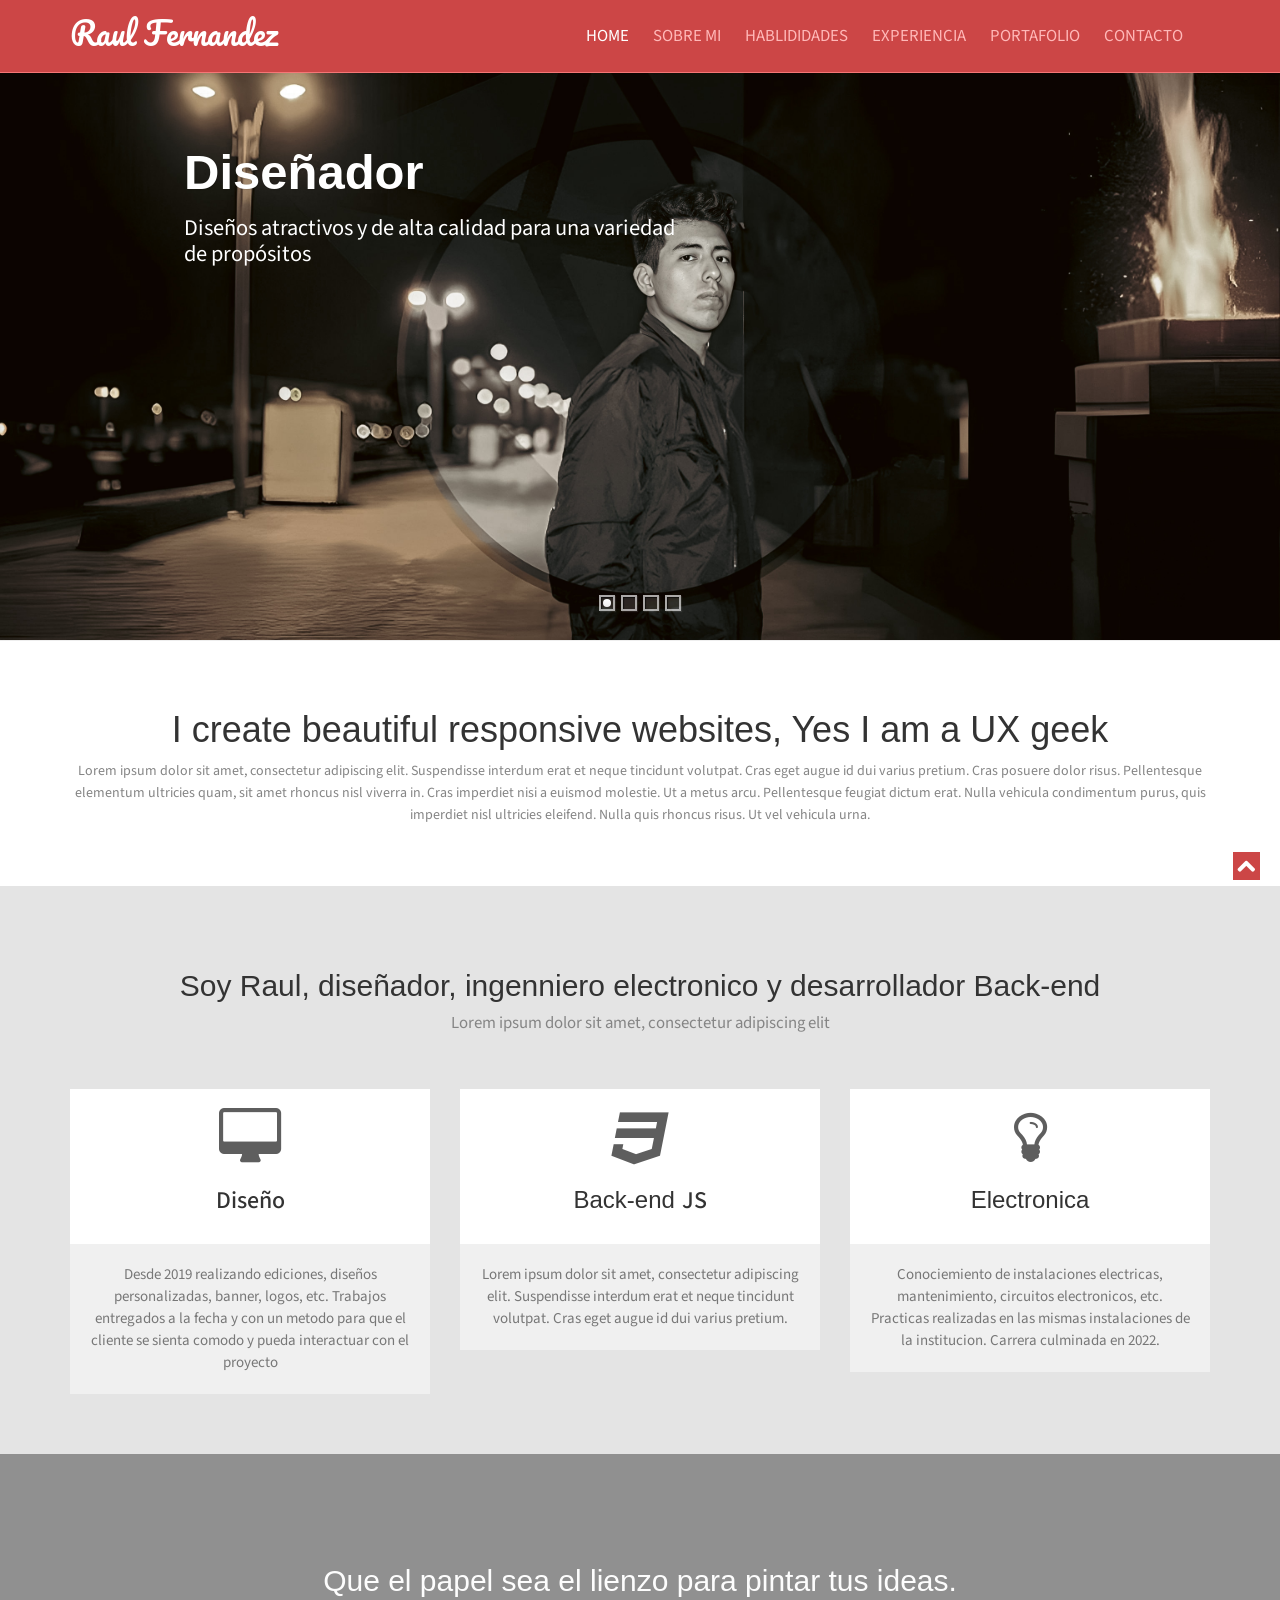
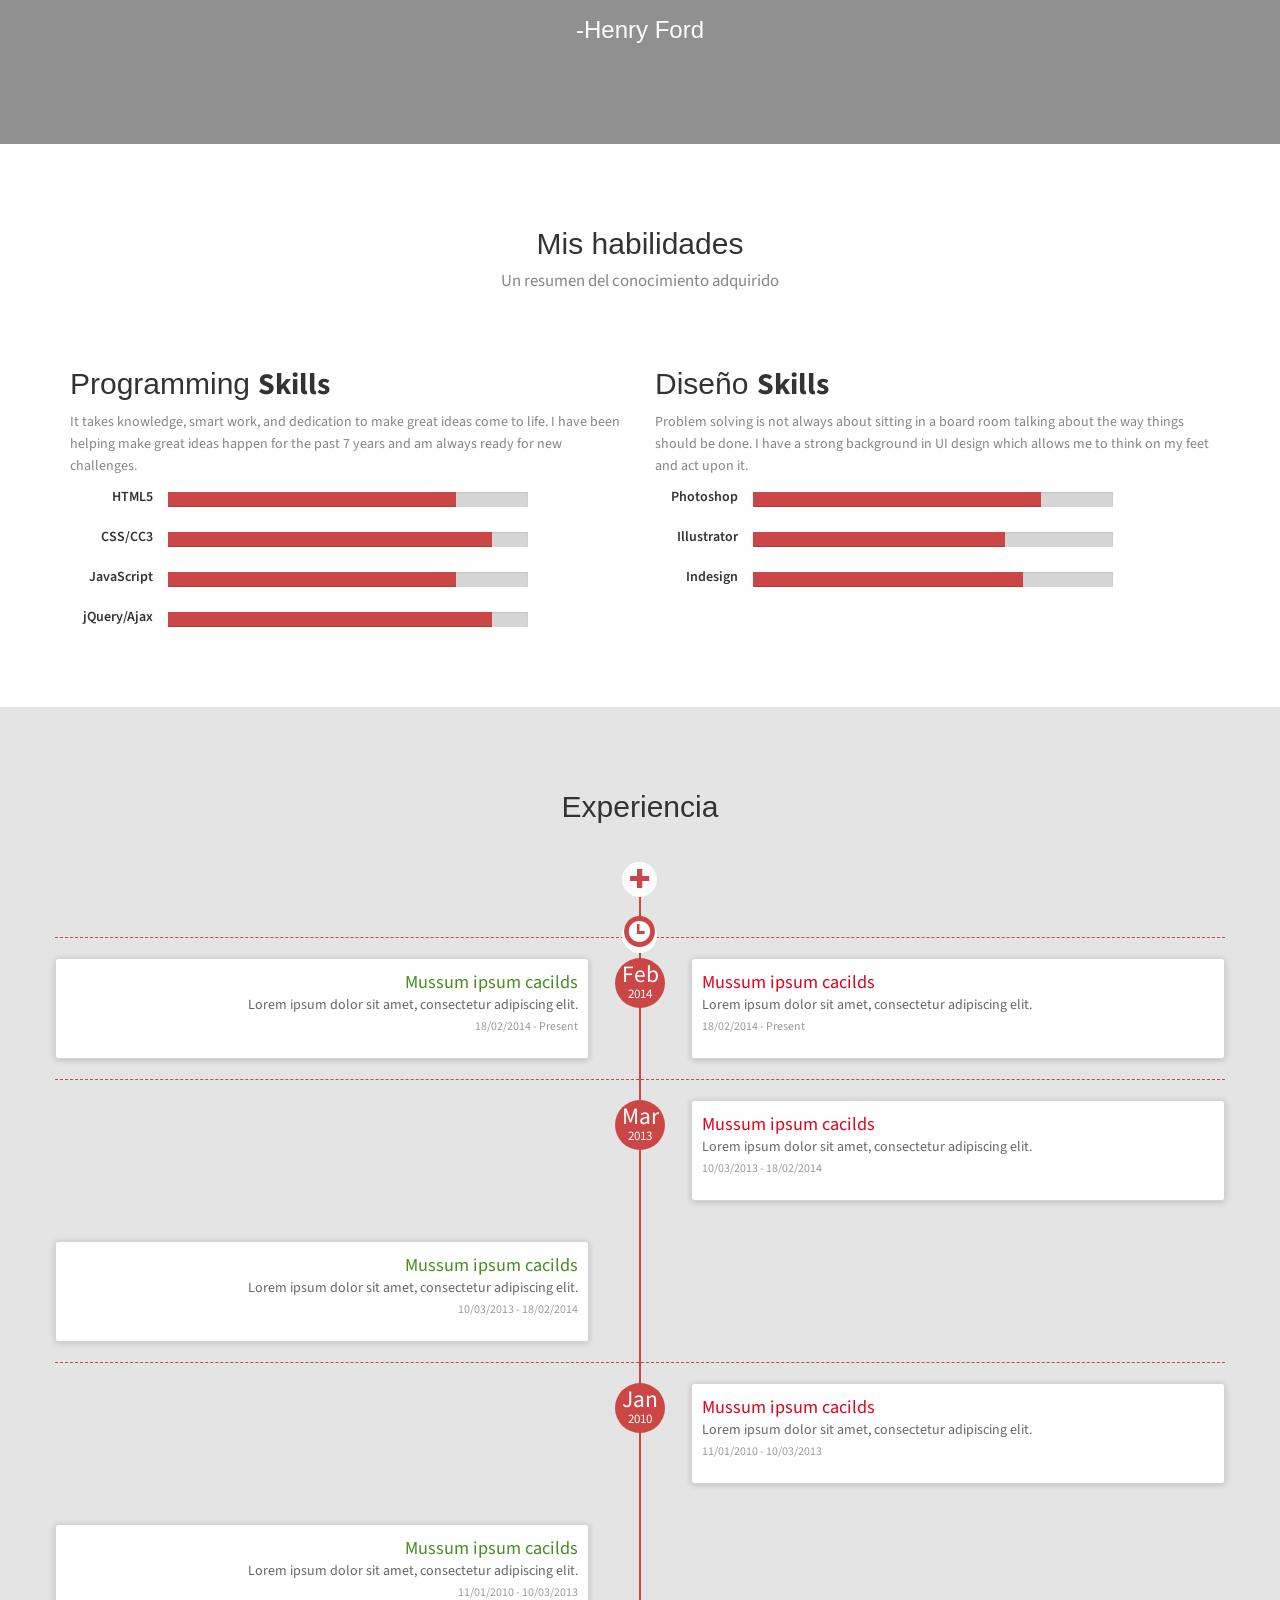
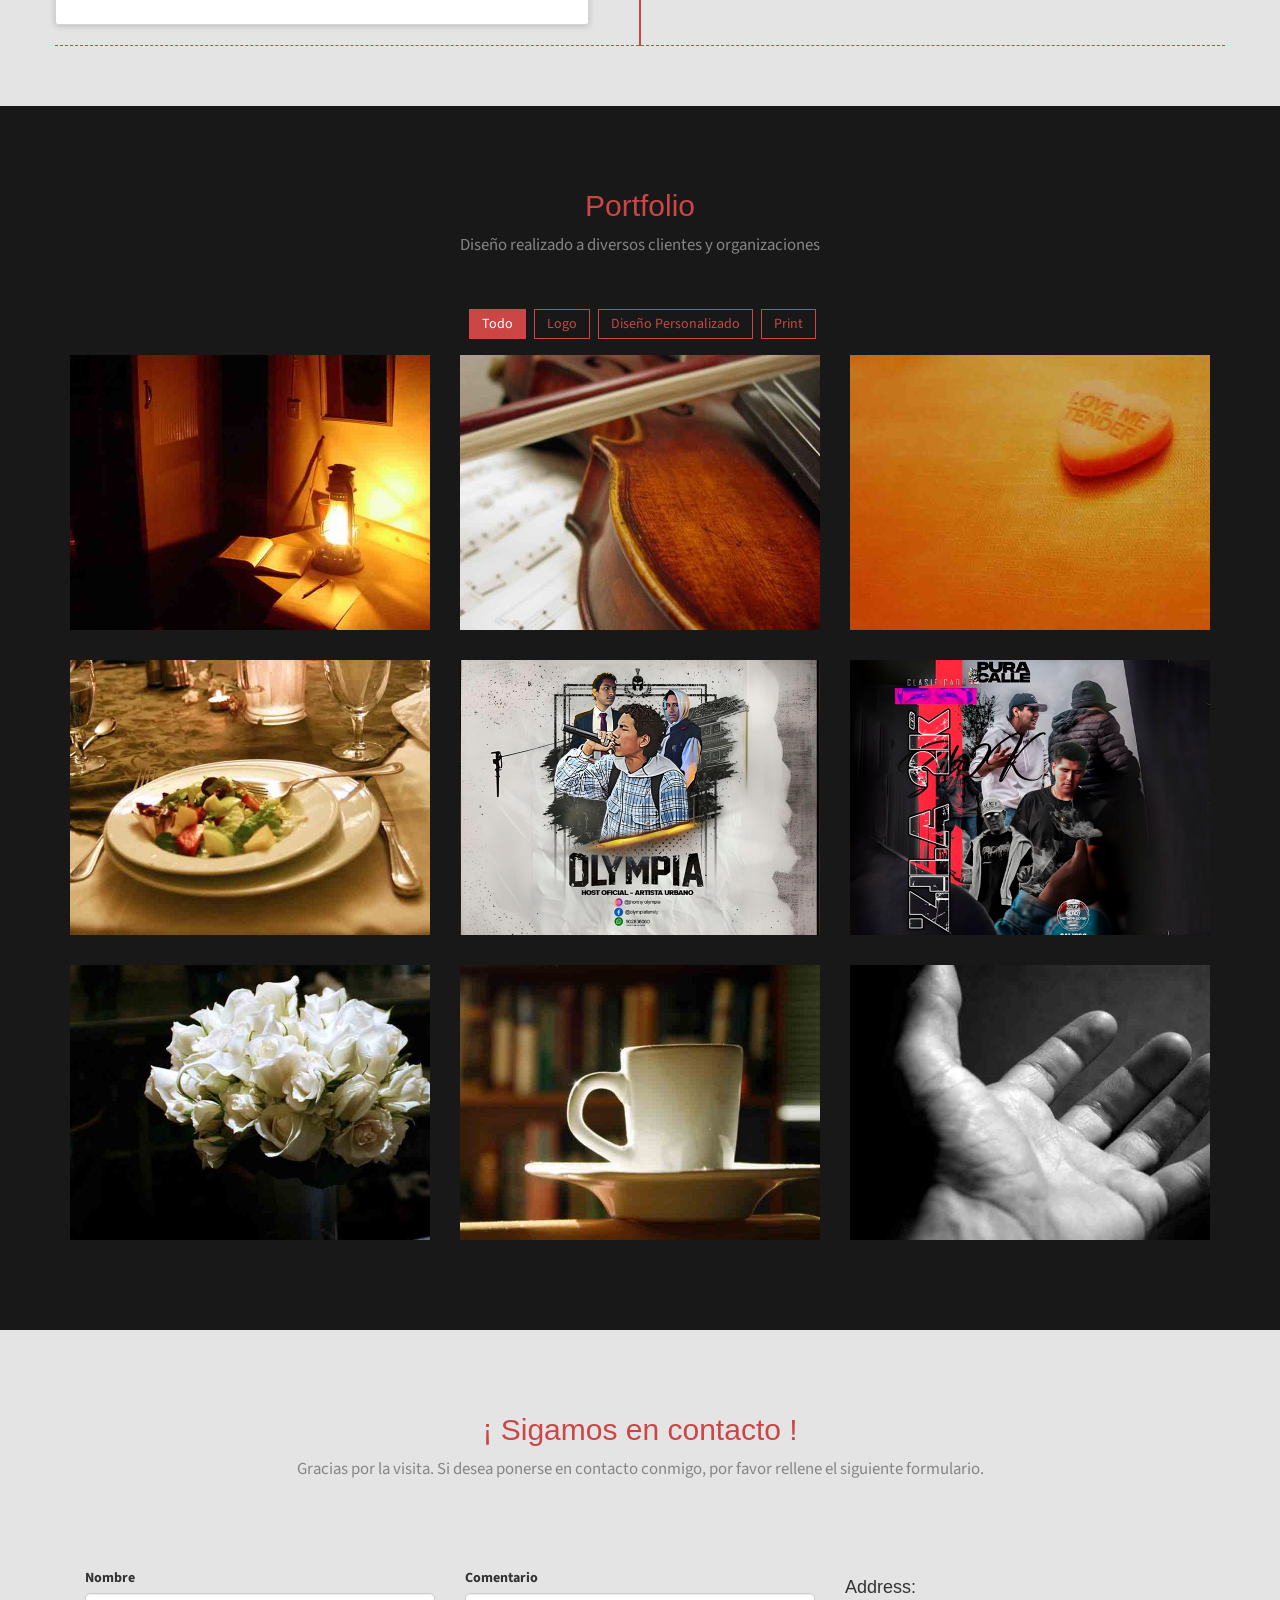
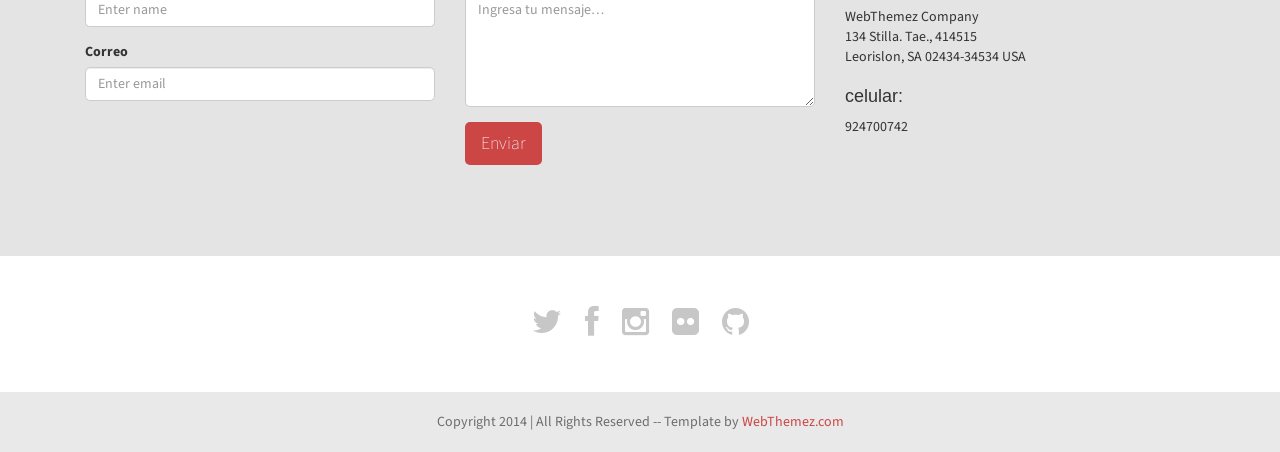
==== index.html @ f1ca4e22 "edit" ====
<!doctype html>
<!--[if IE 7 ]>    <html lang="en-gb" class="isie ie7 oldie no-js"> <![endif]-->
<!--[if IE 8 ]>    <html lang="en-gb" class="isie ie8 oldie no-js"> <![endif]-->
<!--[if IE 9 ]>    <html lang="en-gb" class="isie ie9 no-js"> <![endif]-->
<!--[if (gt IE 9)|!(IE)]><!-->
<html lang="en-gb" class="no-js">
<!--<![endif]-->
<head>
    <meta charset="utf-8">
    <meta name="viewport" content="width=device-width, initial-scale=1, maximum-scale=1">
    <!--[if lt IE 9]> 
    <meta http-equiv="X-UA-Compatible" content="IE=edge,chrome=1">
    <![endif]-->
    <title>Neu Profile - Single page website</title>
    <meta name="description" content="">
    <meta name="author" content="WebThemez">
    <!--[if lt IE 9]>
        <script src="http://html5shim.googlecode.com/svn/trunk/html5.js"></script>
    <![endif]-->
    <!--[if lte IE 8]>
		<script type="text/javascript" src="http://explorercanvas.googlecode.com/svn/trunk/excanvas.js"></script>
	<![endif]-->
    <link rel="stylesheet" href="css/bootstrap.min.css" />
    <link rel="stylesheet" type="text/css" href="css/isotope.css" media="screen" />
    <link rel="stylesheet" href="js/fancybox/jquery.fancybox.css" type="text/css" media="screen" />
    <link rel="stylesheet" type="text/css" href="css/da-slider.css" />
    <!-- Owl Carousel Assets -->
    <link href="js/owl-carousel/owl.carousel.css" rel="stylesheet">
    <link rel="stylesheet" href="css/styles.css" />
    <!-- Font Awesome -->
    <link href="font/css/font-awesome.min.css" rel="stylesheet">
</head>

<body>
    <header class="header">
        <div class="container">
            <nav class="navbar navbar-inverse" role="navigation">
                <div class="navbar-header">
                    <button type="button" id="nav-toggle" class="navbar-toggle" data-toggle="collapse" data-target="#main-nav">
                        <span class="sr-only">Toggle navigation</span>
                        <span class="icon-bar"></span>
                        <span class="icon-bar"></span>
                        <span class="icon-bar"></span>
                    </button>
                    <a href="#" class="navbar-brand scroll-top logo"><b>Raul Fernandez</b></a>
                </div>
                <!--/.navbar-header-->
                <div id="main-nav" class="collapse navbar-collapse">
                    <ul class="nav navbar-nav" id="mainNav">
                        <li class="active"><a href="#home" class="scroll-link">Home</a></li>
                        <li><a href="#aboutUs" class="scroll-link">sobre mi</a></li>
                        <li><a href="#skills" class="scroll-link">Hablididades</a></li>
                        <li><a href="#experience" class="scroll-link">Experiencia</a></li>
                        <li><a href="#portfolio" class="scroll-link">Portafolio</a></li>
                        <li><a href="#contactUs" class="scroll-link">Contacto</a></li>
                    </ul>
                </div>
                <!--/.navbar-collapse-->
            </nav>
            <!--/.navbar-->
        </div>
        <!--/.container-->
    </header>
    <!--/.header-->
    <div id="#top"></div>
    <section id="home">
        <div class="banner-container">
            <img src="images/banner-reeplazo copia.jpg" alt="banner" />
            <div class="container banner-content">
                <div id="da-slider" class="da-slider">
                    <div class="da-slide">
                        <h2>Diseñador</h2>
                        <p>Diseños atractivos y de alta calidad para una variedad de propósitos</p>
                        <div class="da-img"></div>
                    </div>
                    <div class="da-slide">
                        <h2>UX/UI Developer</h2>
                        <p>I develop website using Bootstrap front-end framework..</p>
                        <div class="da-img"></div>
                    </div>
                    <div class="da-slide">
                        <h2>HTML5/CSS3</h2>
                        <p>HTML5 is a markup language used for structuring and presenting Web.</p>
                        <div class="da-img"></div>
                    </div>
                    <div class="da-slide">
                        <h2>JavaScript/jQuery</h2>
                        <p>jQuery: Write Less, Do More...</p>
                        <div class="da-img"></div>
                    </div>
				<!--  <nav class="da-arrows">
                        <span class="da-arrows-prev"></span>
                        <span class="da-arrows-next"></span>
                    </nav> -->
                </div>
            </div>
        </div>
    </section>
    <section id="introText">
        <div class="container">
            <div class="text-center">
            <h1>I create beautiful responsive websites, Yes I am a UX geek</h1>
              <p>Lorem ipsum dolor sit amet, consectetur adipiscing elit. Suspendisse interdum erat et neque tincidunt volutpat. Cras eget augue id dui varius pretium. Cras posuere dolor risus. Pellentesque elementum ultricies quam, sit amet rhoncus nisl viverra in. Cras imperdiet nisi a euismod molestie. Ut a metus arcu. Pellentesque feugiat dictum erat. Nulla vehicula condimentum purus, quis imperdiet nisl ultricies eleifend. Nulla quis rhoncus risus. Ut vel vehicula urna.</p>
            </div>
        </div>

    </section>
    <!--About-->
    <section id="aboutUs" class="secPad">
        <div class="container">
            <div class="heading text-center">
                <!-- Heading -->
                <h2>Soy Raul, diseñador, ingenniero electronico y desarrollador Back-end</h2>
                <p>Lorem ipsum dolor sit amet, consectetur adipiscing elit</p>
            </div>
            <div class="row">
                <!-- item -->
                <div class="col-md-4 text-center tileBox">
                   <div class="txtHead"> <i class="fa fa-desktop"></i>
                    <h3> <span class="id-color">Diseño</span></h3></div>
                    <p>Desde 2019 realizando ediciones, diseños personalizadas, banner, logos, etc.  Trabajos entregados a la fecha y con un metodo para que el cliente se sienta comodo y pueda interactuar con el proyecto</p>
                </div>
                <!-- end: -->

                <!-- item -->
                <div class="col-md-4 text-center tileBox">
                    <div class="txtHead"><i class="fa fa-css3"></i>
                    <h3>Back-end <span class="id-color">JS</span></h3></div>
                    <p>Lorem ipsum dolor sit amet, consectetur adipiscing elit. Suspendisse interdum erat et neque tincidunt volutpat. Cras eget augue id dui varius pretium.</p>
                </div>
                <!-- end: -->

                <!-- item -->
                <div class="col-md-4 text-center tileBox">
                    <div class="txtHead"><i class="fa fa-lightbulb-o"></i>
                    <h3>Electronica <span class="id-color"></span></h3></div>
                    <p>Conociemiento de instalaciones electricas, mantenimiento, circuitos electronicos, etc. Practicas realizadas en las mismas instalaciones de la institucion. Carrera culminada en 2022. </p>
                </div>
                <!-- end: -->
            </div>
        </div>
    </section>
    <!--Quote-->
    <section id="quote" class="bg-parlex">
        <div class="parlex-back">
            <div class="container secPad text-center">
				<h2>Que el papel sea el lienzo para pintar tus ideas.</h2><h3>-Henry Ford</h3>
            </div>
            <!--/.container-->
        </div>
    </section>
    
    <!--Skills-->
    <section id="skills" class="secPad white">
    	<div class="container">
        <div class="heading text-center">
                <!-- Heading -->
                <h2>Mis habilidades</h2>
                <p>Un resumen del conocimiento adquirido</p>
            </div>
        	<div class="row">
                <div class="col-sm-6">
                    <h2>Programming <strong>Skills</strong></h2>
                    <p class="mrgBtm20">
                        It takes knowledge, smart work, and dedication to make great ideas come to life. I have been helping make great ideas happen for the past 7 years and am always ready for new challenges.
                
                    </p>
                    <div class="row">
                        <div class="col-md-2 skilltitle">HTML5</div>
                        <div class="col-md-8">
                            <div class="progress">
                                <div class="progress-bar" role="progressbar" aria-valuenow="90" aria-valuemin="0" aria-valuemax="100" style="width: 80%;">
                                    <span class="sr-only">90% Complete</span>
                                </div>
                            </div>
                        </div>
                    </div>
                    <div class="row">
                        <div class="col-md-2 skilltitle">CSS/CC3</div>
                        <div class="col-md-8">
                            <div class="progress">
                                <div class="progress-bar" role="progressbar" aria-valuenow="90" aria-valuemin="0" aria-valuemax="100" style="width: 90%;">
                                    <span class="sr-only">90% Complete</span>
                                </div>
                            </div>
                        </div>
                    </div>
                    <div class="row">
                        <div class="col-md-2 skilltitle">JavaScript</div>
                        <div class="col-md-8">
                            <div class="progress">
                                <div class="progress-bar" role="progressbar" aria-valuenow="80" aria-valuemin="0" aria-valuemax="100" style="width: 80%;">
                                    <span class="sr-only">80% Complete</span>
                                </div>
                            </div>
                        </div>
                    </div>
                    <div class="row">
                        <div class="col-md-2 skilltitle">jQuery/Ajax</div>
                        <div class="col-md-8">
                            <div class="progress">
                                <div class="progress-bar" role="progressbar" aria-valuenow="90" aria-valuemin="0" aria-valuemax="100" style="width: 90%;">
                                    <span class="sr-only">90% Complete</span>
                                </div>
                            </div>
                        </div>
                    </div>      
                </div>
                <div class="col-sm-6">
                    <h2>Diseño <strong>Skills</strong></h2>
                    <p class="mrgBtm20">
                        Problem solving is not always about sitting in a board room talking about the way things should be done. I have a strong background in UI design which allows me to think on my feet and act upon it.
                
                    </p>
                    <div class="row">
                        <div class="col-md-2 skilltitle">Photoshop</div>
                        <div class="col-md-8">
                            <div class="progress">
                                <div class="progress-bar" role="progressbar" aria-valuenow="90" aria-valuemin="0" aria-valuemax="100" style="width: 80%;">
                                    <span class="sr-only">80% Complete</span>
                                </div>
                            </div>
                        </div>
                    </div>
                    <div class="row">
                        <div class="col-md-2 skilltitle">Illustrator</div>
                        <div class="col-md-8">
                            <div class="progress">
                                <div class="progress-bar" role="progressbar" aria-valuenow="80" aria-valuemin="0" aria-valuemax="100" style="width: 70%;">
                                    <span class="sr-only">70% Complete</span>
                                </div>
                            </div>
                        </div>
                    </div>
                    <div class="row">
                        <div class="col-md-2 skilltitle">Indesign</div>
                        <div class="col-md-8">
                            <div class="progress">
                                <div class="progress-bar" role="progressbar" aria-valuenow="75" aria-valuemin="0" aria-valuemax="100" style="width: 75%;">
                                    <span class="sr-only">75% Complete</span>
                                </div>
                            </div>
                        </div>
                    </div>
                </div>
            </div>
        </div>        
    </section>
    
    <!--Experience-->
    <section id="experience" class="secPad">
    	<div class="container">     
           <div class="heading text-center">
                <!-- Heading -->
                <h2>Experiencia</h2>
                <p></p>
            </div>
        <div id="timeline"><div class="row timeline-movement timeline-movement-top">
        <div class="timeline-badge timeline-future-movement">
            <a href="#">
                <span class="glyphicon glyphicon-plus"></span>
            </a>
        </div>
        <div class="timeline-badge timeline-filter-movement">
            <a href="#">
                <span class="glyphicon glyphicon-time"></span>
            </a>
        </div>
    
    </div>
    <div class="row timeline-movement">
    
        <div class="timeline-badge">
            <span class="timeline-balloon-date-day">Feb</span>
            <span class="timeline-balloon-date-month">2014</span>
        </div>
    
    
        <div class="col-sm-6  timeline-item">
            <div class="row">
                <div class="col-sm-11">
                    <div class="timeline-panel credits">
                        <ul class="timeline-panel-ul">
                            <li><span class="importo">Mussum ipsum cacilds</span></li>
                            <li><span class="causale">Lorem ipsum dolor sit amet, consectetur adipiscing elit. </span> </li>
                            <li><p><small class="text-muted"> 18/02/2014 - Present</small></p> </li>
                        </ul>
                    </div>
    
                </div>
            </div>
        </div>
    
        <div class="col-sm-6  timeline-item">
            <div class="row">
                <div class="col-sm-offset-1 col-sm-11">
                    <div class="timeline-panel debits">
                        <ul class="timeline-panel-ul">
                            <li><span class="importo">Mussum ipsum cacilds</span></li>
                            <li><span class="causale">Lorem ipsum dolor sit amet, consectetur adipiscing elit. </span> </li>
                            <li><p><small class="text-muted"> 18/02/2014 - Present</small></p> </li>
                        </ul>
                    </div>
    
                </div>
            </div>
        </div>
    </div>
    
    <!--due -->
    
    <div class="row timeline-movement">
    
    
        <div class="timeline-badge">
            <span class="timeline-balloon-date-day">Mar</span>
            <span class="timeline-balloon-date-month">2013</span>
        </div>
    
        <div class="col-sm-offset-6 col-sm-6  timeline-item">
            <div class="row">
                <div class="col-sm-offset-1 col-sm-11">
                    <div class="timeline-panel debits">
                        <ul class="timeline-panel-ul">
                            <li><span class="importo">Mussum ipsum cacilds</span></li>
                            <li><span class="causale">Lorem ipsum dolor sit amet, consectetur adipiscing elit. </span> </li>
                            <li><p><small class="text-muted"> 10/03/2013 - 18/02/2014</small></p> </li>
                        </ul>
                    </div>
    
                </div>
            </div>
        </div>
    
        <div class="col-sm-6  timeline-item">
            <div class="row">
                <div class="col-sm-11">
                    <div class="timeline-panel credits">
                        <ul class="timeline-panel-ul">
                            <li><span class="importo">Mussum ipsum cacilds</span></li>
                            <li><span class="causale">Lorem ipsum dolor sit amet, consectetur adipiscing elit. </span> </li>
                            <li><p><small class="text-muted"> 10/03/2013 - 18/02/2014</small></p> </li>
                        </ul>
                    </div>
    
                </div>
            </div>
        </div>
    
    
    </div>
    <div class="row timeline-movement">
    
    
        <div class="timeline-badge">
            <span class="timeline-balloon-date-day">Jan</span>
            <span class="timeline-balloon-date-month">2010</span>
        </div>
    
        <div class="col-sm-offset-6 col-sm-6  timeline-item">
            <div class="row">
                <div class="col-sm-offset-1 col-sm-11">
                    <div class="timeline-panel debits">
                        <ul class="timeline-panel-ul">
                            <li><span class="importo">Mussum ipsum cacilds</span></li>
                            <li><span class="causale">Lorem ipsum dolor sit amet, consectetur adipiscing elit. </span> </li>
                            <li><p><small class="text-muted"> 11/01/2010 - 10/03/2013</small></p> </li>
                        </ul>
                    </div>
    
                </div>
            </div>
        </div>
    
        <div class="col-sm-6  timeline-item">
            <div class="row">
                <div class="col-sm-11">
                    <div class="timeline-panel credits">
                        <ul class="timeline-panel-ul">
                            <li><span class="importo">Mussum ipsum cacilds</span></li>
                            <li><span class="causale">Lorem ipsum dolor sit amet, consectetur adipiscing elit. </span> </li>
                            <li><p><small class="text-muted"> 11/01/2010 - 10/03/2013</small></p> </li>
                        </ul>
                    </div>
    
                </div>
            </div>
        </div>
    
    
    </div>
    </div>
    </div>
    
    </section>
    
  
   <!--Portfolio-->
    <section id="portfolio" class="page-section section appear clearfix secPad">
        <div class="container">

            <div class="heading text-center">
                <!-- Heading -->
                <h2>Portfolio</h2>
                <p>Diseño realizado a diversos clientes y organizaciones</p>
            </div>

            <div class="row">
                <nav id="filter" class="col-md-12 text-center">
                    <ul>
                        <li><a href="#" class="current btn-theme btn-small" data-filter="*">Todo</a></li>
                        <li><a href="#" class="btn-theme btn-small" data-filter=".webdesign">Logo</a></li>
                        <li><a href="#" class="btn-theme btn-small" data-filter=".photography">Diseño Personalizado</a></li>
                        <li><a href="#" class="btn-theme btn-small" data-filter=".print">Print</a></li>
                    </ul>
                </nav>
                <div class="col-md-12">
                    <div class="row">
                        <div class="portfolio-items isotopeWrapper clearfix" id="3">

                            <article class="col-sm-4 isotopeItem webdesign">
                                <div class="portfolio-item">
                                    <img src="images/portfolio/img1.jpg" alt="" />
                                    <div class="portfolio-desc align-center">
                                        <div class="folio-info">
                                            <a href="images/portfolio/img1.jpg" class="fancybox">
                                                <h5>LOGO BS</h5>
                                                <i class="fa fa-arrows-alt fa-2x"></i></a>
                                        </div>
                                    </div>
                                </div>
                            </article>

                            <article class="col-sm-4 isotopeItem photography">
                                <div class="portfolio-item">
                                    <img src="images/portfolio/img2.jpg" alt="" />
                                    <div class="portfolio-desc align-center">
                                        <div class="folio-info">
                                            <a href="images/portfolio/img2.jpg" class="fancybox">
                                                <h5>Cumpleaños</h5>
                                                <i class="fa fa-arrows-alt fa-2x"></i></a>
                                        </div>
                                    </div>
                                </div>
                            </article>


                            <article class="col-sm-4 isotopeItem photography">
                                <div class="portfolio-item">
                                    <img src="images/portfolio/img3.jpg" alt="" />
                                    <div class="portfolio-desc align-center">
                                        <div class="folio-info">
                                            <a href="images/portfolio/img3.jpg" class="fancybox">
                                                <h5>Pura Calle</h5>
                                                <i class="fa fa-arrows-alt fa-2x"></i></a>
                                        </div>
                                    </div>
                                </div>
                            </article>

                            <article class="col-sm-4 isotopeItem print">
                                <div class="portfolio-item">
                                    <img src="images/portfolio/img4.jpg" alt="" />
                                    <div class="portfolio-desc align-center">
                                        <div class="folio-info">
                                            <a href="images/portfolio/img4.jpg" class="fancybox">
                                                <h5>Project Name</h5>
                                                <i class="fa fa-arrows-alt fa-2x"></i></a>
                                        </div>
                                    </div>
                                </div>
                            </article>

                            <article class="col-sm-4 isotopeItem photography">
                                <div class="portfolio-item">
                                    <img src="images/portfolio/img5.jpg" alt="" />
                                    <div class="portfolio-desc align-center">
                                        <div class="folio-info">
                                            <a href="images/portfolio/img5.jpg" class="fancybox">
                                                <h5>Olympia</h5>
                                                <i class="fa fa-arrows-alt fa-2x"></i></a>
                                        </div>
                                    </div>
                                </div>
                            </article>

                            <article class="col-sm-4 isotopeItem webdesign">
                                <div class="portfolio-item">
                                    <img src="images/portfolio/img6.jpg" alt="" />
                                    <div class="portfolio-desc align-center">
                                        <div class="folio-info">
                                            <a href="images/portfolio/img6.jpg" class="fancybox">
                                                <h5>Pura Calle</h5>
                                                <i class="fa fa-arrows-alt fa-2x"></i></a>
                                        </div>
                                    </div>
                                </div>
                            </article>

                            <article class="col-sm-4 isotopeItem print">
                                <div class="portfolio-item">
                                    <img src="images/portfolio/img7.jpg" alt="" />
                                    <div class="portfolio-desc align-center">
                                        <div class="folio-info">
                                            <a href="images/portfolio/img7.jpg" class="fancybox">
                                                <h5>Project Name</h5>
                                                <i class="fa fa-arrows-alt fa-2x"></i></a>
                                        </div>
                                    </div>
                                </div>
                            </article>

                            <article class="col-sm-4 isotopeItem photography">
                                <div class="portfolio-item">
                                    <img src="images/portfolio/img8.jpg" alt="" />
                                    <div class="portfolio-desc align-center">
                                        <div class="folio-info">
                                            <a href="images/portfolio/img8.jpg" class="fancybox">
                                                <h5>Project Name</h5>
                                                <i class="fa fa-arrows-alt fa-2x"></i></a>
                                        </div>
                                    </div>
                                </div>
                            </article>

                            <article class="col-sm-4 isotopeItem print">
                                <div class="portfolio-item">
                                    <img src="images/portfolio/img9.jpg" alt="" />
                                    <div class="portfolio-desc align-center">
                                        <div class="folio-info">
                                            <a href="images/portfolio/img9.jpg" class="fancybox">
                                                <h5>Project Name</h5>
                                                <i class="fa fa-arrows-alt fa-2x"></i></a>
                                        </div>
                                    </div>
                                </div>
                            </article>
                        </div>

                    </div>


                </div>
            </div>

        </div>
    </section>

	<!--Contact -->
    <section id="contactUs" class="page-section secPad">
        <div class="container">

            <div class="row">
                <div class="heading text-center">
                    <!-- Heading -->
                    <h2>¡ Sigamos en contacto !</h2>
                    <p>Gracias por la visita. Si desea ponerse en contacto conmigo, por favor rellene el siguiente formulario.</p>
                </div>
            </div>

            <div class="row mrgn30">

                <form method="post" action="" id="contactfrm" role="form">

                    <div class="col-sm-4">
                        <div class="form-group">
                            <label for="name">Nombre</label>
                            <input type="text" class="form-control" name="name" id="name" placeholder="Enter name" title="Please enter your name (at least 2 characters)">
                        </div>
                        <div class="form-group">
                            <label for="email">Correo</label>
                            <input type="email" class="form-control" name="email" id="email" placeholder="Enter email" title="Please enter a valid email address">
                        </div>
                    </div>
                    <div class="col-sm-4">
                        <div class="form-group">
                            <label for="comments">Comentario</label>
                            <textarea name="comment" class="form-control" id="comments" cols="3" rows="5" placeholder="Ingresa tu mensaje…" title="Please enter your message (at least 10 characters)"></textarea>
                        </div>
                        <button name="submit" type="submit" class="btn btn-lg btn-primary" id="submit">Enviar</button>
                        <div class="result"></div>
                    </div>
                </form>
                <div class="col-sm-4">
                    <h4>Address:</h4>
                    <address>
                        WebThemez Company<br>
                        134 Stilla. Tae., 414515<br>
                        Leorislon, SA 02434-34534 USA
                        <br>
                    </address>
                    <h4>celular:</h4>
                    <address>
                        924700742<br>
                    </address>
                </div>
            </div>
        </div>
        <!--/.container-->
    </section>
    <footer>
        <div class="container">
            <div class="social text-center">
                <a href="https://twitter.com/i/flow/login"><i class="fa fa-twitter"></i></a>
                <a href="https://www.facebook.com/saul.hilario.790?mibextid=ZbWKwL"><i class="fa fa-facebook"></i></a>
                <a href="https://www.instagram.com/?hl=es"><i class="fa fa-instagram"></i></a>
                <a href="https://flickr.com"><i class="fa fa-flickr"></i></a>
                <a href="https://github.com"><i class="fa fa-github"></i></a>
            </div>
        </div>
        

            <div class="clear"></div>
            <!--CLEAR FLOATS-->
        </div>
    </footer>
    <!--/.page-section-->
    <section class="copyright">
        <div class="container">
            <div class="row">
                <div class="col-sm-12 text-center">
                    Copyright 2014 | All Rights Reserved  -- Template by <a href="http://webThemez.com">WebThemez.com</a>
                </div>
            </div>
            <!-- / .row -->
        </div>
    </section>
    <a href="#top" class="topHome"><i class="fa fa-chevron-up fa-2x"></i></a>

    <!--[if lte IE 8]><script src="//ajax.googleapis.com/ajax/libs/jquery/1.11.0/jquery.min.js"></script><![endif]-->
    <script src="js/modernizr-latest.js"></script>
    <script src="js/jquery-1.8.2.min.js" type="text/javascript"></script>
    <script src="js/bootstrap.min.js" type="text/javascript"></script>
    <script src="js/jquery.isotope.min.js" type="text/javascript"></script>
    <script src="js/fancybox/jquery.fancybox.pack.js" type="text/javascript"></script>
    <script src="js/jquery.nav.js" type="text/javascript"></script>
    <script src="js/jquery.cslider.js" type="text/javascript"></script>
    <script src="js/custom.js" type="text/javascript"></script>
    <script src="js/owl-carousel/owl.carousel.js"></script>
</body>
</html>
---- css/isotope.css ----
/* Start: Recommended Isotope styles */

/**** Isotope Filtering ****/

.isotope-item {
  z-index: 2;
}

.isotope-hidden.isotope-item {
  pointer-events: none;
  z-index: 1;
}

/**** Isotope CSS3 transitions ****/

.isotope,
.isotope .isotope-item {
  -webkit-transition-duration: 0.8s;
     -moz-transition-duration: 0.8s;
      -ms-transition-duration: 0.8s;
       -o-transition-duration: 0.8s;
          transition-duration: 0.8s;
}

.isotope {
  -webkit-transition-property: height, width;
     -moz-transition-property: height, width;
      -ms-transition-property: height, width;
       -o-transition-property: height, width;
          transition-property: height, width;
}

.isotope .isotope-item {
  -webkit-transition-property: -webkit-transform, opacity;
     -moz-transition-property:    -moz-transform, opacity;
      -ms-transition-property:     -ms-transform, opacity;
       -o-transition-property:         top, left, opacity;
          transition-property:         transform, opacity;
}

/**** disabling Isotope CSS3 transitions ****/

.isotope.no-transition,
.isotope.no-transition .isotope-item,
.isotope .isotope-item.no-transition {
  -webkit-transition-duration: 0s;
     -moz-transition-duration: 0s;
      -ms-transition-duration: 0s;
       -o-transition-duration: 0s;
          transition-duration: 0s;
}

/* End: Recommended Isotope styles */



/* disable CSS transitions for containers with infinite scrolling*/
.isotope.infinite-scrolling {
  -webkit-transition: none;
     -moz-transition: none;
      -ms-transition: none;
       -o-transition: none;
          transition: none;
}



/**** Isotope styles ****/

/* required for containers to inherit vertical size from window */
/*html,
body {
  height: 100%;
}*/

#container {
  border: 1px solid #666;
  padding: 5px;
  margin-bottom: 20px;
}

.element {
  width: 110px;
  height: 110px;
  margin: 5px;
  float: left;
  overflow: hidden;
  position: relative;
  background: #888;
  color: #222;
  -webkit-border-top-right-radius: 1.2em;
      -moz-border-radius-topright: 1.2em;
          border-top-right-radius: 1.2em;
}

.element.alkali          { background: #F00; background: hsl(   0, 100%, 50%); }
.element.alkaline-earth  { background: #F80; background: hsl(  36, 100%, 50%); }
.element.lanthanoid      { background: #FF0; background: hsl(  72, 100%, 50%); }
.element.actinoid        { background: #0F0; background: hsl( 108, 100%, 50%); }
.element.transition      { background: #0F8; background: hsl( 144, 100%, 50%); }
.element.post-transition { background: #0FF; background: hsl( 180, 100%, 50%); }
.element.metalloid       { background: #08F; background: hsl( 216, 100%, 50%); }
.element.other.nonmetal  { background: #00F; background: hsl( 252, 100%, 50%); }
.element.halogen         { background: #F0F; background: hsl( 288, 100%, 50%); }
.element.noble-gas       { background: #F08; background: hsl( 324, 100%, 50%); }


.element * {
  position: absolute;
  margin: 0;
}

.element .symbol {
  left: 0.2em;
  top: 0.4em;
  font-size: 3.8em;
  line-height: 1.0em;
  color: #FFF;
}
.element.large .symbol {
  font-size: 4.5em;
}

.element.fake .symbol {
  color: #000;
}

.element .name {
  left: 0.5em;
  bottom: 1.6em;
  font-size: 1.05em;
}

.element .weight {
  font-size: 0.9em;
  left: 0.5em;
  bottom: 0.5em;
}

.element .number {
  font-size: 1.25em;
  font-weight: bold;
  color: hsla(0,0%,0%,.5);
  right: 0.5em;
  top: 0.5em;
}

.variable-sizes .element.width2 { width: 230px; }

.variable-sizes .element.height2 { height: 230px; }

.variable-sizes .element.width2.height2 {
  font-size: 2.0em;
}

.element.large,
.variable-sizes .element.large,
.variable-sizes .element.large.width2.height2 {
  font-size: 3.0em;
  width: 350px;
  height: 350px;
  z-index: 100;
}

.clickable .element:hover {
  cursor: pointer;
}

.clickable .element:hover h3 {
  text-shadow:
    0 0 10px white,
    0 0 10px white
  ;
}

.clickable .element:hover h2 {
  color: white;
}
---- css/da-slider.css ----
.da-slider{
	width: 100%;
	min-width: 520px;
	height: 500px;
	position: relative;
	margin: 4% auto;
	overflow: hidden;
	/*background: transparent url(../images/waves.gif) repeat 0% 0%;
	border-top: 8px solid #efc34a;
	border-bottom: 8px solid #efc34a;
	box-shadow: 0px 1px 1px rgba(0,0,0,0.2), 0px -2px 1px #fff;*/ 
	-webkit-transition: background-position 1s ease-out 0.3s;
	-moz-transition: background-position 1s ease-out 0.3s;
	-o-transition: background-position 1s ease-out 0.3s;
	-ms-transition: background-position 1s ease-out 0.3s;
	transition: background-position 1s ease-out 0.3s;
}
.da-slide{
	position: absolute;
	width: 100%;
	height: 100%;
	top: 0px;
	left: 0px; 
	text-align: left;
}
.da-slide-current{
	z-index: 1000;
}
.da-slider-fb .da-slide{
	left: 100%;
}
.da-slider-fb  .da-slide.da-slide-current{
	left: 0px;
}
.da-slide h2,
.da-slide p,
.da-slide .da-link,
.da-slide .da-img{
	position: absolute;
	opacity: 0;
	left: 110%;
}
.da-slider-fb .da-slide h2,
.da-slider-fb .da-slide p,
.da-slider-fb .da-slide .da-link{
	left: 10%;
	opacity: 1;
}
.da-slider-fb .da-slide .da-img{
	left: 60%;
	opacity: 1;
}
.da-slide h2{
	color: #fff;
	font-size: 66px;
	width: 50%;
	top: 60px;
	white-space: nowrap;
	z-index: 10;
	text-shadow: 1px 1px 1px rgba(0,0,0,0.1); 
	font-weight: 700;
}
.da-slide p{
	width: 45%;
	top: 155px;
	color: #916c05;
	font-size: 18px;
	line-height: 26px;
	height: 80px;
	overflow: hidden;
	font-style: italic;
	font-weight: 400;
	font-style: italic;
}
.da-slide .da-img{
	text-align: center;
	width: 30%;
	top: 70px;
	height: 256px;
	line-height: 320px;
	left: 110%; /*60%*/
}
.da-slide .da-link{
	top: 270px; /*depends on p height*/
	color: #fff;
	text-shadow: 1px 1px 1px rgba(0,0,0,0.2);
	border: 3px solid rgba(255,255,255,0.8);
	padding: 2px 20px 0px;
	font-size: 16px;
	line-height: 30px;
	width: auto;
	text-align: center;
	background: rgba(255,255,255,0.2);
}
.da-slide .da-link:hover{
	background: rgba(255,255,255,0.3);
}
.da-dots{
	width: 100%;
	position: absolute;
	text-align: center;
	left: 0px;
	bottom: 20px;
	z-index: 2000;
	-moz-user-select: none;
	-webkit-user-select: none;
}
.da-dots span{
	display: inline-block;
	position: relative;
	width: 12px;
	height: 12px;
	border-radius: 50%;
	background: #fb6c00;
	margin: 3px;
	cursor: pointer;
	box-shadow: 
		1px 1px 1px rgba(0,0,0,0.1) inset, 
		1px 1px 1px rgba(255,255,255,0.1);
}
.da-dots span.da-dots-current:after{
	content: '';
	width: 8px;
	height: 8px;
	position: absolute;
	top: 2px;
	left: 2px;
	border-radius: 50%;
	background: rgb(255,255,255);
	background: -moz-linear-gradient(top, rgba(255,255,255,1) 0%, rgba(246,246,246,1) 47%, rgba(237,237,237,1) 100%);
	background: -webkit-gradient(linear, left top, left bottom, color-stop(0%,rgba(255,255,255,1)), color-stop(47%,rgba(246,246,246,1)), color-stop(100%,rgba(237,237,237,1)));
	background: -webkit-linear-gradient(top, rgba(255,255,255,1) 0%,rgba(246,246,246,1) 47%,rgba(237,237,237,1) 100%);
	background: -o-linear-gradient(top, rgba(255,255,255,1) 0%,rgba(246,246,246,1) 47%,rgba(237,237,237,1) 100%);
	background: -ms-linear-gradient(top, rgba(255,255,255,1) 0%,rgba(246,246,246,1) 47%,rgba(237,237,237,1) 100%);
	background: linear-gradient(top, rgba(255,255,255,1) 0%,rgba(246,246,246,1) 47%,rgba(237,237,237,1) 100%);
	filter: progid:DXImageTransform.Microsoft.gradient( startColorstr='#ffffff', endColorstr='#ededed',GradientType=0 );
}
.da-arrows{
	-moz-user-select: none;
	-webkit-user-select: none;
}
.da-arrows span{
	position: absolute;
	top: 50%;
	height: 30px;
	width: 30px;
	border-radius: 50%;
	background:rgba(255, 255, 255, 0.29);    
	cursor: pointer;
	z-index: 2000;
	opacity: 0;
	box-shadow: 
		1px 1px 1px rgba(0,0,0,0.1) inset, 
		1px 1px 1px rgba(255,255,255,0.1);
	-webkit-transition: opacity 0.4s ease-in-out-out 0.2s;
	-moz-transition: opacity 0.4s ease-in-out-out 0.2s;
	-o-transition: opacity 0.4s ease-in-out-out 0.2s;
	-ms-transition: opacity 0.4s ease-in-out-out 0.2s;
	transition: opacity 0.4s ease-in-out-out 0.2s;
}
.da-slider:hover .da-arrows span{
	opacity: 1;
}
.da-arrows span:after{
	content: '';
	position: absolute;
	width: 20px;
	height: 20px;
	top: 5px;
	left: 5px;
	background: transparent url(../images/arrows.png) no-repeat top left;
	border-radius: 50%;
	box-shadow: 1px 1px 2px rgba(0,0,0,0.1);
}
.da-arrows span:hover:after{
	box-shadow: 1px 1px 4px rgba(0,0,0,0.3);
}
.da-arrows span:active:after{
	box-shadow: 1px 1px 1px rgba(255,255,255,0.1);
}
.da-arrows span.da-arrows-next:after{
	background-position: top right;
}
.da-arrows span.da-arrows-prev{
	left: 15px;
}
.da-arrows span.da-arrows-next{
	right: 15px;
}

.da-slide-current h2,
.da-slide-current p,
.da-slide-current .da-link{
	left: 10%;
	opacity: 1;
}
.da-slide-current .da-img{
	left: 60%;
	opacity: 1;
}
/* Animation classes and animations */

/* Slide in from the right*/
.da-slide-fromright h2{
	-webkit-animation: fromRightAnim1 0.6s ease-in-out 0.8s both;
	-moz-animation: fromRightAnim1 0.6s ease-in-out 0.8s both;
	-o-animation: fromRightAnim1 0.6s ease-in-out 0.8s both;
	-ms-animation: fromRightAnim1 0.6s ease-in-out 0.8s both;
	animation: fromRightAnim1 0.6s ease-in-out 0.8s both;
}
.da-slide-fromright p{
	-webkit-animation: fromRightAnim2 0.6s ease-in-out 0.8s both;
	-moz-animation: fromRightAnim2 0.6s ease-in-out 0.8s both;
	-o-animation: fromRightAnim2 0.6s ease-in-out 0.8s both;
	-ms-animation: fromRightAnim2 0.6s ease-in-out 0.8s both;
	animation: fromRightAnim2 0.6s ease-in-out 0.8s both;
}
.da-slide-fromright .da-link{
	-webkit-animation: fromRightAnim3 0.4s ease-in-out 1.2s both;
	-moz-animation: fromRightAnim3 0.4s ease-in-out 1.2s both;
	-o-animation: fromRightAnim3 0.4s ease-in-out 1.2s both;
	-ms-animation: fromRightAnim3 0.4s ease-in-out 1.2s both;
	animation: fromRightAnim3 0.4s ease-in-out 1.2s both;
}
.da-slide-fromright .da-img{
	-webkit-animation: fromRightAnim4 0.6s ease-in-out 0.8s both;
	-moz-animation: fromRightAnim4 0.6s ease-in-out 0.8s both;
	-o-animation: fromRightAnim4 0.6s ease-in-out 0.8s both;
	-ms-animation: fromRightAnim4 0.6s ease-in-out 0.8s both;
	animation: fromRightAnim4 0.6s ease-in-out 0.8s both;
}
@-webkit-keyframes fromRightAnim1{
	0%{ left: 110%; opacity: 0; }
	100%{ left: 10%; opacity: 1; }
}
@-webkit-keyframes fromRightAnim2{
	0%{ left: 110%; opacity: 0; }
	100%{ left: 10%; opacity: 1; }
}
@-webkit-keyframes fromRightAnim3{
	0%{ left: 110%; opacity: 0; }
	1%{ left: 10%; opacity: 0; }
	100%{ left: 10%; opacity: 1; }
}
@-webkit-keyframes fromRightAnim4{
	0%{ left: 110%; opacity: 0; }
	100%{ left: 60%; opacity: 1; }
}

@-moz-keyframes fromRightAnim1{
	0%{ left: 110%; opacity: 0; }
	100%{ left: 10%; opacity: 1; }
}
@-moz-keyframes fromRightAnim2{
	0%{ left: 110%; opacity: 0; }
	100%{ left: 10%; opacity: 1; }
}
@-moz-keyframes fromRightAnim3{
	0%{ left: 110%; opacity: 0; }
	1%{ left: 10%; opacity: 0; }
	100%{ left: 10%; opacity: 1; }
}
@-moz-keyframes fromRightAnim4{
	0%{ left: 110%; opacity: 0; }
	100%{ left: 60%; opacity: 1; }
}

@-o-keyframes fromRightAnim1{
	0%{ left: 110%; opacity: 0; }
	100%{ left: 10%; opacity: 1; }
}
@-o-keyframes fromRightAnim2{
	0%{ left: 110%; opacity: 0; }
	100%{ left: 10%; opacity: 1; }
}
@-o-keyframes fromRightAnim3{
	0%{ left: 110%; opacity: 0; }
	1%{ left: 10%; opacity: 0; }
	100%{ left: 10%; opacity: 1; }
}
@-o-keyframes fromRightAnim4{
	0%{ left: 110%; opacity: 0; }
	100%{ left: 60%; opacity: 1; }
}

@-ms-keyframes fromRightAnim1{
	0%{ left: 110%; opacity: 0; }
	100%{ left: 10%; opacity: 1; }
}
@-ms-keyframes fromRightAnim2{
	0%{ left: 110%; opacity: 0; }
	100%{ left: 10%; opacity: 1; }
}
@-ms-keyframes fromRightAnim3{
	0%{ left: 110%; opacity: 0; }
	1%{ left: 10%; opacity: 0; }
	100%{ left: 10%; opacity: 1; }
}
@-ms-keyframes fromRightAnim4{
	0%{ left: 110%; opacity: 0; }
	100%{ left: 60%; opacity: 1; }
}

@keyframes fromRightAnim1{
	0%{ left: 110%; opacity: 0; }
	100%{ left: 10%; opacity: 1; }
}
@keyframes fromRightAnim2{
	0%{ left: 110%; opacity: 0; }
	100%{ left: 10%; opacity: 1; }
}
@keyframes fromRightAnim3{
	0%{ left: 110%; opacity: 0; }
	1%{ left: 10%; opacity: 0; }
	100%{ left: 10%; opacity: 1; }
}
@keyframes fromRightAnim4{
	0%{ left: 110%; opacity: 0; }
	100%{ left: 60%; opacity: 1; }
}
/* Slide in from the left*/
.da-slide-fromleft h2{
	-webkit-animation: fromLeftAnim1 0.6s ease-in-out 0.6s both;
	-moz-animation: fromLeftAnim1 0.6s ease-in-out 0.6s both;
	-o-animation: fromLeftAnim1 0.6s ease-in-out 0.6s both;
	-ms-animation: fromLeftAnim1 0.6s ease-in-out 0.6s both;
	animation: fromLeftAnim1 0.6s ease-in-out 0.6s both;
}
.da-slide-fromleft p{
	-webkit-animation: fromLeftAnim2 0.6s ease-in-out 0.6s both;
	-moz-animation: fromLeftAnim2 0.6s ease-in-out 0.6s both;
	-o-animation: fromLeftAnim2 0.6s ease-in-out 0.6s both;
	-ms-animation: fromLeftAnim2 0.6s ease-in-out 0.6s both;
	animation: fromLeftAnim2 0.6s ease-in-out 0.6s both;
}
.da-slide-fromleft .da-link{
	-webkit-animation: fromLeftAnim3 0.4s ease-in-out 1.2s both;
	-moz-animation: fromLeftAnim3 0.4s ease-in-out 1.2s both;
	-o-animation: fromLeftAnim3 0.4s ease-in-out 1.2s both;
	-ms-animation: fromLeftAnim3 0.4s ease-in-out 1.2s both;
	animation: fromLeftAnim3 0.4s ease-in-out 1.2s both;
}
.da-slide-fromleft .da-img{
	-webkit-animation: fromLeftAnim4 0.6s ease-in-out 0.6s both;
	-moz-animation: fromLeftAnim4 0.6s ease-in-out 0.6s both;
	-o-animation: fromLeftAnim4 0.6s ease-in-out 0.6s both;
	-ms-animation: fromLeftAnim4 0.6s ease-in-out 0.6s both;
	animation: fromLeftAnim4 0.6s ease-in-out 0.6s both;
}
@-webkit-keyframes fromLeftAnim1{
	0%{ left: -110%; opacity: 0; }
	100%{ left: 10%; opacity: 1; }
}
@-webkit-keyframes fromLeftAnim2{
	0%{ left: -110%; opacity: 0; }
	100%{ left: 10%; opacity: 1; }
}
@-webkit-keyframes fromLeftAnim3{
	0%{ left: -110%; opacity: 0; }
	1%{ left: 10%; opacity: 0; }
	100%{ left: 10%; opacity: 1; }
}
@-webkit-keyframes fromLeftAnim4{
	0%{ left: -110%; opacity: 0; }
	100%{ left: 60%; opacity: 1; }
}

@-moz-keyframes fromLeftAnim1{
	0%{ left: -110%; opacity: 0; }
	100%{ left: 10%; opacity: 1; }
}
@-moz-keyframes fromLeftAnim2{
	0%{ left: -110%; opacity: 0; }
	100%{ left: 10%; opacity: 1; }
}
@-moz-keyframes fromLeftAnim3{
	0%{ left: -110%; opacity: 0; }
	1%{ left: 10%; opacity: 0; }
	100%{ left: 10%; opacity: 1; }
}
@-moz-keyframes fromLeftAnim4{
	0%{ left: -110%; opacity: 0; }
	100%{ left: 60%; opacity: 1; }
}

@-o-keyframes fromLeftAnim1{
	0%{ left: -110%; opacity: 0; }
	100%{ left: 10%; opacity: 1; }
}
@-o-keyframes fromLeftAnim2{
	0%{ left: -110%; opacity: 0; }
	100%{ left: 10%; opacity: 1; }
}
@-o-keyframes fromLeftAnim3{
	0%{ left: -110%; opacity: 0; }
	1%{ left: 10%; opacity: 0; }
	100%{ left: 10%; opacity: 1; }
}
@-o-keyframes fromLeftAnim4{
	0%{ left: -110%; opacity: 0; }
	100%{ left: 60%; opacity: 1; }
}

@-ms-keyframes fromLeftAnim1{
	0%{ left: -110%; opacity: 0; }
	100%{ left: 10%; opacity: 1; }
}
@-ms-keyframes fromLeftAnim2{
	0%{ left: -110%; opacity: 0; }
	100%{ left: 10%; opacity: 1; }
}
@-ms-keyframes fromLeftAnim3{
	0%{ left: -110%; opacity: 0; }
	1%{ left: 10%; opacity: 0; }
	100%{ left: 10%; opacity: 1; }
}
@-ms-keyframes fromLeftAnim4{
	0%{ left: -110%; opacity: 0; }
	100%{ left: 60%; opacity: 1; }
}

@keyframes fromLeftAnim1{
	0%{ left: -110%; opacity: 0; }
	100%{ left: 10%; opacity: 1; }
}
@keyframes fromLeftAnim2{
	0%{ left: -110%; opacity: 0; }
	100%{ left: 10%; opacity: 1; }
}
@keyframes fromLeftAnim3{
	0%{ left: -110%; opacity: 0; }
	1%{ left: 10%; opacity: 0; }
	100%{ left: 10%; opacity: 1; }
}
@keyframes fromLeftAnim4{
	0%{ left: -110%; opacity: 0; }
	100%{ left: 60%; opacity: 1; }
}
/* Slide out to the right */
.da-slide-toright h2{
	-webkit-animation: toRightAnim1 0.6s ease-in-out 0.6s both;
	-moz-animation: toRightAnim1 0.6s ease-in-out 0.6s both;
	-o-animation: toRightAnim1 0.6s ease-in-out 0.6s both;
	-ms-animation: toRightAnim1 0.6s ease-in-out 0.6s both;
	animation: toRightAnim1 0.6s ease-in-out 0.6s both;
}
.da-slide-toright p{
	-webkit-animation: toRightAnim2 0.6s ease-in-out 0.3s both;
	-moz-animation: toRightAnim2 0.6s ease-in-out 0.3s both;
	-o-animation: toRightAnim2 0.6s ease-in-out 0.3s both;
	-ms-animation: toRightAnim2 0.6s ease-in-out 0.3s both;
	animation: toRightAnim2 0.6s ease-in-out 0.3s both;
}
.da-slide-toright .da-link{
	-webkit-animation: toRightAnim3 0.4s ease-in-out both;
	-moz-animation: toRightAnim3 0.4s ease-in-out both;
	-o-animation: toRightAnim3 0.4s ease-in-out both;
	-ms-animation: toRightAnim3 0.4s ease-in-out both;
	animation: toRightAnim3 0.4s ease-in-out both;
}
.da-slide-toright .da-img{
	-webkit-animation: toRightAnim4 0.6s ease-in-out both;
	-moz-animation: toRightAnim4 0.6s ease-in-out both;
	-o-animation: toRightAnim4 0.6s ease-in-out both;
	-ms-animation: toRightAnim4 0.6s ease-in-out both;
	animation: toRightAnim4 0.6s ease-in-out both;
}
@-webkit-keyframes toRightAnim1{
	0%{ left: 10%;  opacity: 1; }
	100%{ left: 100%; opacity: 0; }
}
@-webkit-keyframes toRightAnim2{
	0%{ left: 10%;  opacity: 1; }
	100%{ left: 100%; opacity: 0; }
}
@-webkit-keyframes toRightAnim3{
	0%{ left: 10%;  opacity: 1; }
	99%{ left: 10%; opacity: 0; }
	100%{ left: 100%; opacity: 0; }
}
@-webkit-keyframes toRightAnim4{
	0%{ left: 60%;  opacity: 1; }
	30%{ left: 55%;  opacity: 1; }
	100%{ left: 100%; opacity: 0; }
}

@-moz-keyframes toRightAnim1{
	0%{ left: 10%;  opacity: 1; }
	100%{ left: 100%; opacity: 0; }
}
@-moz-keyframes toRightAnim2{
	0%{ left: 10%;  opacity: 1; }
	100%{ left: 100%; opacity: 0; }
}
@-moz-keyframes toRightAnim3{
	0%{ left: 10%;  opacity: 1; }
	99%{ left: 10%; opacity: 0; }
	100%{ left: 100%; opacity: 0; }
}
@-moz-keyframes toRightAnim4{
	0%{ left: 60%;  opacity: 1; }
	30%{ left: 55%;  opacity: 1; }
	100%{ left: 100%; opacity: 0; }
}

@-o-keyframes toRightAnim1{
	0%{ left: 10%;  opacity: 1; }
	100%{ left: 100%; opacity: 0; }
}
@-o-keyframes toRightAnim2{
	0%{ left: 10%;  opacity: 1; }
	100%{ left: 100%; opacity: 0; }
}
@-o-keyframes toRightAnim3{
	0%{ left: 10%;  opacity: 1; }
	99%{ left: 10%; opacity: 0; }
	100%{ left: 100%; opacity: 0; }
}
@-o-keyframes toRightAnim4{
	0%{ left: 60%;  opacity: 1; }
	30%{ left: 55%;  opacity: 1; }
	100%{ left: 100%; opacity: 0; }
}

@-ms-keyframes toRightAnim1{
	0%{ left: 10%;  opacity: 1; }
	100%{ left: 100%; opacity: 0; }
}
@-ms-keyframes toRightAnim2{
	0%{ left: 10%;  opacity: 1; }
	100%{ left: 100%; opacity: 0; }
}
@-ms-keyframes toRightAnim3{
	0%{ left: 10%;  opacity: 1; }
	99%{ left: 10%; opacity: 0; }
	100%{ left: 100%; opacity: 0; }
}
@-ms-keyframes toRightAnim4{
	0%{ left: 60%;  opacity: 1; }
	30%{ left: 55%;  opacity: 1; }
	100%{ left: 100%; opacity: 0; }
}

@keyframes toRightAnim1{
	0%{ left: 10%;  opacity: 1; }
	100%{ left: 100%; opacity: 0; }
}
@keyframes toRightAnim2{
	0%{ left: 10%;  opacity: 1; }
	100%{ left: 100%; opacity: 0; }
}
@keyframes toRightAnim3{
	0%{ left: 10%;  opacity: 1; }
	99%{ left: 10%; opacity: 0; }
	100%{ left: 100%; opacity: 0; }
}
@keyframes toRightAnim4{
	0%{ left: 60%;  opacity: 1; }
	30%{ left: 55%;  opacity: 1; }
	100%{ left: 100%; opacity: 0; }
}
/* Slide out to the left*/
.da-slide-toleft h2{
	-webkit-animation: toLeftAnim1 0.6s ease-in-out both;
	-moz-animation: toLeftAnim1 0.6s ease-in-out both;
	-o-animation: toLeftAnim1 0.6s ease-in-out both;
	-ms-animation: toLeftAnim1 0.6s ease-in-out both;
	animation: toLeftAnim1 0.6s ease-in-out both;
}
.da-slide-toleft p{
	-webkit-animation: toLeftAnim2 0.6s ease-in-out 0.3s both;
	-moz-animation: toLeftAnim2 0.6s ease-in-out 0.3s both;
	-o-animation: toLeftAnim2 0.6s ease-in-out 0.3s both;
	-ms-animation: toLeftAnim2 0.6s ease-in-out 0.3s both;
	animation: toLeftAnim2 0.6s ease-in-out 0.3s both;
}
.da-slide-toleft .da-link{
	-webkit-animation: toLeftAnim3 0.6s ease-in-out 0.6s both;
	-moz-animation: toLeftAnim3 0.6s ease-in-out 0.6s both;
	-o-animation: toLeftAnim3 0.6s ease-in-out 0.6s both;
	-ms-animation: toLeftAnim3 0.6s ease-in-out 0.6s both;
	animation: toLeftAnim3 0.6s ease-in-out 0.6s both;
}
.da-slide-toleft .da-img{
	-webkit-animation: toLeftAnim4 0.6s ease-in-out 0.5s both;
	-moz-animation: toLeftAnim4 0.6s ease-in-out 0.5s both;
	-o-animation: toLeftAnim4 0.6s ease-in-out 0.5s both;
	-ms-animation: toLeftAnim4 0.6s ease-in-out 0.5s both;
	animation: toLeftAnim4 0.6s ease-in-out 0.5s both;
}
@-webkit-keyframes toLeftAnim1{
	0%{ left: 10%;  opacity: 1; }
	30%{ left: 15%;  opacity: 1; }
	100%{ left: -50%; opacity: 0; }
}
@-webkit-keyframes toLeftAnim2{
	0%{ left: 10%;  opacity: 1; }
	30%{ left: 15%;  opacity: 1; }
	100%{ left: -50%; opacity: 0; }
}
@-webkit-keyframes toLeftAnim3{
	0%{ left: 10%;  opacity: 1; }
	100%{ left: -50%; opacity: 0; }
}
@-webkit-keyframes toLeftAnim4{
	0%{ left: 60%;  opacity: 1; }
	70%{ left: 30%;  opacity: 0; }
	100%{ left: -50%; opacity: 0; }
}

@-moz-keyframes toLeftAnim1{
	0%{ left: 10%;  opacity: 1; }
	30%{ left: 15%;  opacity: 1; }
	100%{ left: -50%; opacity: 0; }
}
@-moz-keyframes toLeftAnim2{
	0%{ left: 10%;  opacity: 1; }
	30%{ left: 15%;  opacity: 1; }
	100%{ left: -50%; opacity: 0; }
}
@-moz-keyframes toLeftAnim3{
	0%{ left: 10%;  opacity: 1; }
	100%{ left: -50%; opacity: 0; }
}
@-moz-keyframes toLeftAnim4{
	0%{ left: 60%;  opacity: 1; }
	70%{ left: 30%;  opacity: 0; }
	100%{ left: -50%; opacity: 0; }
}

@-o-keyframes toLeftAnim1{
	0%{ left: 10%;  opacity: 1; }
	30%{ left: 15%;  opacity: 1; }
	100%{ left: -50%; opacity: 0; }
}
@-o-keyframes toLeftAnim2{
	0%{ left: 10%;  opacity: 1; }
	30%{ left: 15%;  opacity: 1; }
	100%{ left: -50%; opacity: 0; }
}
@-o-keyframes toLeftAnim3{
	0%{ left: 10%;  opacity: 1; }
	100%{ left: -50%; opacity: 0; }
}
@-o-keyframes toLeftAnim4{
	0%{ left: 60%;  opacity: 1; }
	70%{ left: 30%;  opacity: 0; }
	100%{ left: -50%; opacity: 0; }
}

@-ms-keyframes toLeftAnim1{
	0%{ left: 10%;  opacity: 1; }
	30%{ left: 15%;  opacity: 1; }
	100%{ left: -50%; opacity: 0; }
}
@-ms-keyframes toLeftAnim2{
	0%{ left: 10%;  opacity: 1; }
	30%{ left: 15%;  opacity: 1; }
	100%{ left: -50%; opacity: 0; }
}
@-ms-keyframes toLeftAnim3{
	0%{ left: 10%;  opacity: 1; }
	100%{ left: -50%; opacity: 0; }
}
@-ms-keyframes toLeftAnim4{
	0%{ left: 60%;  opacity: 1; }
	70%{ left: 30%;  opacity: 0; }
	100%{ left: -50%; opacity: 0; }
}

@keyframes toLeftAnim1{
	0%{ left: 10%;  opacity: 1; }
	30%{ left: 15%;  opacity: 1; }
	100%{ left: -50%; opacity: 0; }
}
@keyframes toLeftAnim2{
	0%{ left: 10%;  opacity: 1; }
	30%{ left: 15%;  opacity: 1; }
	100%{ left: -50%; opacity: 0; }
}
@keyframes toLeftAnim3{
	0%{ left: 10%;  opacity: 1; }
	100%{ left: -50%; opacity: 0; }
}
@keyframes toLeftAnim4{
	0%{ left: 60%;  opacity: 1; }
	70%{ left: 30%;  opacity: 0; }
	100%{ left: -50%; opacity: 0; }
}

@media (min-width: 768px) {
 
}
@media (max-width: 768px) {
 
}
@media (max-width: 480px) {
 
}
---- css/styles.css ----
/*
Theme Name: City Square Theme
Author URI: http://webthemez.com/
Description: This theme is a pretty versatile, that places the emphasis of the home page. It would be great for a corporate websites, business websites, personal blog.
License: Free to use for personal and commercial, but you need to place back link in the bottom of the template.
*/
@import url(http://fonts.googleapis.com/css?family=Source+Sans+Pro:400,600,700);
@import url(http://fonts.googleapis.com/css?family=Pacifico);

* {
    margin: 0;
    padding: 0;
    font-family: 'Source Sans Pro', sans-serif;
}

body {
    font-size: 14px;
    font-family: 'Source Sans Pro', sans-serif;
    -webkit-font-smoothing: antialiased;
    background: #E4E4E4;
}

::selection {
    color: #fff;
    background: #CC4646;
}

::-moz-selection {
    color: #fff;
    background: #CC4646;
}

p {
    color: #858585;
	line-height:22px;
}
.white{
	background:#fff;
	}
.pDark p {
    color: #6D6D6D;
}

.pDark h3 {
    color: #BEBEBE;
}

.btn, .form-control, .team-socials i {
    border-radius: 5px !important;
}

.button-outline {
    -webkit-font-smoothing: antialiased;
    display: inline-block;
    vertical-align: middle;
    zoom: 1;
    color: #fff;
    padding: 10px 25px;
    border: 2px solid #fff;
    border-radius: 0px;
    font-size: 16px;
    font-weight: 400;
    background: rgba(255,255,255,0.15);
}

    .button-outline:hover {
        color: #fff;
        background: rgba(255,255,255,0.35);
    }

a {
    color: #CC4646;
    text-decoration: none;
    text-shadow: none;
    -webkit-transition: all 0.2s linear;
    -moz-transition: all 0.2s linear;
    -ms-transition: all 0.2s linear;
    -o-transition: all 0.2s linear;
    transition: all 0.2s linear;
}

    a:hover {
        color: #DF3927;
        text-decoration: none;
    }

.btn {
    border: 0px;
    border-radius: 0px;
}
.btn:hover {
background: #E24040;
}

.btn-primary {
    background: #CC4646;
}

.form-control {
    border-radius: 0px;
}

.mrgn30 {
    margin: 30px 0;
}

.copyright {
    color: #6D6D6D;
    background: #E9E9E9;
    padding: 20px 0;
}

#top {
    position: relative;
}

.topHome {
    position: fixed;
    bottom: 20px;
    right: 20px;
    z-index: 5;
	background: #CC4646;
}
.topHome .fa-2x {
font-size: 20px;
color:#fff;
margin: 4px;
}
/* Header 
----------------------------------------------*/
.header {
    position: fixed;
    width: 100%;
    background: #CC4646;
    z-index: 50;
    border-radius: 0;
    top: 0px;
    border-bottom: 1px solid #F57676;
}

.navbar-inverse .navbar-toggle {
    border-color: #CC4646;
    background-color: #CC4646;
}
.header .navbar {
margin: 0;
background: transparent !important;
}
    .navbar-inverse .navbar-toggle .icon-bar {
        /*background-color: #CC4646;*/;
    }

    .navbar-inverse .navbar-toggle:hover, .navbar-inverse .navbar-toggle:focus {
        background: #CC4646;
    }

.navbar-inverse .navbar-nav > li > a:hover, .navbar-inverse .navbar-nav > li > a:focus {
    color: #CC4646;
}

.navbar-inverse .navbar-toggle:hover .icon-bar {
    background: #fff;
}
.navbar-inverse .navbar-nav > li > a {
	color: #FFB8B8;
}
.navbar-inverse .navbar-nav > li > a:hover, .navbar-inverse .navbar-nav > li > a:focus {
color: #FFFFFF;
}
.navbar-inverse .navbar-nav > .active > a, .navbar-inverse .navbar-nav > .active > a:hover, .navbar-inverse .navbar-nav > .active > a:focus {
color: #FFFFFF;
background: none;
}	
.navbar-toggle {
}
/*.carousel-inner*/
#myCarousel {
    margin-top: 50px;
    border-bottom: 4px solid #CC4646;
}

.carousel-inner > .item {
}

.carousel-caption {
    padding: 0px;
    bottom: 40%;
    display: block;
    height: 80px;
}

    .carousel-caption h1 {
        font-size: 45px;
        padding: 10px 15px;
        background: rgba(128, 180, 33, 0.80);
        color: #FFFFFF;
        text-shadow: none;
        font-weight: bold;
        display: inline-block;
    }

    .carousel-caption h3 {
        font-size: 30px;
        color: #1C4604;
        font-weight: bold;
        text-shadow: #fff 1px 1px 1px;
    }

.actionPanel {
    padding: 25px 0;
    background: #CC4646;
}

    .actionPanel h3 {
        margin: 0px;
    }

.circle {
    background: #CC4646;
    height: 60px;
    width: 60px;
    border-radius: 35px;
    color: #fff;
    line-height: 60px !important;
}
/*----Nav ----*/
.header .navbar-brand {
    float: left;
    padding: 16px 15px;
    line-height: 18px;
    height: 50px;
    /*color:#CC4646;*/;
}

.navbar-brand b {
    color: #fff;
	font-family: 'Pacifico', cursive;
	font-weight:400;
}

.logo {
    font-size: 2.2em;
    text-shadow: none;
    margin: 8px 0 0 0;
}

    .logo:hover {
        color: #5A5A5A;
    }

.header .navbar {
    margin: 0;
    background: #fff;
    border: 0;
}

.navbar-inverse .navbar-nav > li > a {
    font-size: 1.2em;
    line-height: normal;
    margin: 17px;
    padding: 6px 10px !important;
    border-radius: 5px;
}

.navbar-inverse .navbar-nav > .active > a, .navbar-inverse .navbar-nav > .active > a:hover, .navbar-inverse .navbar-nav > .active > a:focus {
    color: #fff;
    background: none;
}

.navbar-nav > li:hover > a {
    color: #fff;
}

.header .navbar-nav > li > a {
    padding: 25px 18px;
    text-transform: uppercase;
}

.page-section {
    width: 100%;
    height: auto;
    padding: 30px 0;
}

.noPadd {
    padding: 0;
}

.page-section h1 {
    font-size: 3.5em;
    margin: 90px 0 30px;
    line-height: 1.2em;
}

    .page-section h1 span {
        font-weight: 200;
    }

.page-section h2 {
    color: #CC4646;
}

.page-section p {
    font-size: 1.1em;
    line-height: 1.6em;
}

.darkBg {
    background: rgb(44, 44, 44);
}

    .darkBg .fa {
        color: #CC4646;
    }
/*--- Banner ----*/
.banner-container {
    width: 100%;
    position: relative;
    padding: 0px;
    box-shadow: 0px 0px 1px rgba(0,0,0,0.4);
    /*background: url("../images/banner-reeplazo copia.jpg") no-repeat;*/
    background-size: 100% 100%;
    background-size: cover;
    margin-top: 60px;
    position: relative;
}

    .banner-container > img {
        width: 100%;
    }

.banner-content {
    position: absolute;
    z-index: 3;
    top: 0px;
    left: 0px;
    right: 0px;
}

    .banner-content h2 {
        color: #fff;
        font-size: 3.5em;
        margin: 2% 0 30px;
        line-height: 1.2em;
    }

    .banner-content p {
        font-size: 1.6em;
        font-weight: normal;
        font-style: normal;
        color: #fff;
    }

.da-slider {
    margin: 0 auto !important;
}

.sub-heading {
    padding: 15px 0;
}

    .sub-heading h2 {
        font-size: 18px;
        margin: 15px 0 8px !important;
    }

    .sub-heading p {
        color: #5A5A5A;
    }

.heading { 
    padding: 3px 10px;
    padding-bottom: 15px;
    margin-bottom: 30px;
    display: block;
}

    .heading p {
        font-size: 1.2em;
    }

.pdingBtm30 {
    padding-bottom: 30px;
}

.da-arrows span:after {
    width: 25px;
    height: 24px;
}

.da-arrows span {
    position: absolute;
    top: 50%;
    height: 34px;
    width: 34px;
    border-radius: 60px;
    background: none;
}

.da-dots span {
    display: inline-block;
    position: relative;
    width: 16px;
    height: 16px;
    border-radius: 0px;
    background: rgba(255, 255, 255, 0.13);
    margin: 3px;
    cursor: pointer;
    box-shadow: 1px 1px 1px rgba(0,0,0,0.6) inset, 1px 1px 1px rgba(255,255,255,0.1);
    border: 2px solid rgba(255, 255, 255, 0.6);
}
.secPad{
	padding:60px 0;
}
/*Intro Content*/
#introText {
padding:50px 0;
background:#fff;
}

#aboutUs .txtHead{
background:#fff;
padding:20px 10px;
}
#aboutUs .txtHead .fa {
font-size: 58px;
color: #5E5E5E;
}
.tileBox p{
    background-color: #f0f0f0;
font-size: 15px;
color: #777777;
padding: 20px;
margin: 0px;
}
/*parlex*/
.bg-parlex {
padding-top: 0px;
background-image: url('../images/banner-reeplazo copia.jpg');
background-size: cover;
background-repeat: no-repeat;
background-attachment: fixed;
}
.parlex-back {
padding: 30px 0;
background-color: rgba(0, 0, 0, 0.37);
color: #FDFDFD !important;
}
/*Skills*/
.skilltitle {
text-align: right;
font-weight: 600;
padding-right: 0px;
}
.progress {
border-radius: 0px;
height: 15px;
margin-top: 5px;
background-color: #D6D6D6;
}
.progress .progress-bar {
background-color: #CC4646;
}
/*Skills*/

/*Timeline*/

#timeline {
  list-style: none;
  position: relative;
}
#timeline:before {
  top: 0;
  bottom: 0;
  position: absolute;
  content: " ";
  width: 2px;
  background-color: #CC4646;
  left: 50%;
  margin-left: -1.5px;
}
#timeline .clearFix {
  clear: both;
  height: 0;
}
#timeline .timeline-badge {
  color: #fff;
  width: 50px;
  height: 50px;
  font-size: 1.2em;
  text-align: center;
  position: absolute;
  top: 20px;
  left: 50%;
  margin-left: -25px;
  background-color: #CC4646;
  z-index: 36;
  border-top-right-radius: 50%;
  border-top-left-radius: 50%;
  border-bottom-right-radius: 50%;
  border-bottom-left-radius: 50%;
}
#timeline .timeline-badge span.timeline-balloon-date-day {
  font-size: 1.4em;
}
#timeline .timeline-badge span.timeline-balloon-date-month {
  font-size: 13px;
position: relative;
top: -6px;  
display: inherit;
}
#timeline .timeline-badge.timeline-filter-movement {
  background-color: #ffffff;
  font-size: 1.7em;
  height: 35px;
  margin-left: -18px;
  width: 35px;
  top: 40px;
}
#timeline .timeline-badge.timeline-filter-movement a span {
  color: #CC4646;
  font-size: 1.3em;
  top: -1px;
}
#timeline .timeline-badge.timeline-future-movement {
  background-color: #ffffff;
  height: 35px;
  width: 35px;
  font-size: 1.7em;
  top: -16px;
  margin-left: -18px;
}
#timeline .timeline-badge.timeline-future-movement a span {
  color: #CC4646;
  font-size: .9em;
  top: 2px;
  left: 1px;
}
#timeline .timeline-movement {
  border-bottom: dashed 1px #CC4646;
  position: relative;
}
#timeline .timeline-movement.timeline-movement-top {
  height: 60px;
}
#timeline .timeline-movement .timeline-item {
  padding: 20px 0;
}
#timeline .timeline-movement .timeline-item .timeline-panel {
  border: 1px solid #d4d4d4;
  border-radius: 3px;
  background-color: #FFFFFF;
  color: #666;
  padding: 10px;
  position: relative;
  -webkit-box-shadow: 0 1px 6px rgba(0, 0, 0, 0.175);
  box-shadow: 0 1px 6px rgba(0, 0, 0, 0.175);
}
#timeline .timeline-movement .timeline-item .timeline-panel .timeline-panel-ul {
  list-style: none;
  padding: 0;
  margin: 0;
}
#timeline .timeline-movement .timeline-item .timeline-panel.credits .timeline-panel-ul {
  text-align: right;
}
#timeline .timeline-movement .timeline-item .timeline-panel.credits .timeline-panel-ul li {
  color: #666;
}
#timeline .timeline-movement .timeline-item .timeline-panel.credits .timeline-panel-ul li span.importo {
  color: #468c1f;
  font-size: 1.3em;
}
#timeline .timeline-movement .timeline-item .timeline-panel.debits .timeline-panel-ul {
  text-align: left;
}
#timeline .timeline-movement .timeline-item .timeline-panel.debits .timeline-panel-ul span.importo {
  color: #e2001a;
  font-size: 1.3em;
}

/* Services
    -------------------------------------------------*/
.grid .text-content {
    padding-left: 35%;
}

.grid .text-content {
    display: block;
    padding-left: 19%;
    padding-right: 8%;
}

.grid .grid-item {
}

.grid .text-content h5 {
    font-weight: bold;
}

.grid .grid-item .item-content {
    display: block;
    outline: none;
    text-decoration: none;
    padding: 20px 0;
}

.item-content .fa {
    position: absolute;
    color: #646464;
    font-size: 4.5em;
    top: 36px;
}
/* Team
    ---------------------------------------------------*/
.team-member {
    margin-bottom: 15px;
}

.member-img {
    overflow: hidden;
}

.team-member .member-img img {
    max-width: 250px;
    margin: 0 auto;
    border: 1px solid #CC4646;
}

.team-member h4 {
    font-size: 19px;
    line-height: 32px;
    margin: 10px 0 0 15px;
    text-align: center;
}

.team-member .pos {
    display: block;
    margin: 0 0 0 15px;
    text-align: center;
}

.team-member .contact a {
    padding: 0 8px;
}





.descrition {
    min-height: 90px;
    /*text-align: center;*/
    /*border-bottom: 1px solid #dadde2;*/
    padding: 5px 15px;
}

.team-member {
    padding-top: 5px;
}

.team-socials {
    margin: 15px 0;
    display: block;
    text-align: center;
}

    .team-socials i {
        width: 42px;
        height: 42px;
        line-height: 42px;
        background: transparent;
        border: 2px solid #E7EBEF;
        margin: 0px 5px 0px 0px;
        position: relative;
        display: inline-block;
        text-align: center;
        font-size: 18px;
    }
/* ------- */

.isotopeWrapper article {
    margin-bottom: 30px;
}

#portfolio {
    background:rgb(24, 24, 24);
}

    #portfolio img {
        width: 100%;
    }

    #portfolio article p {
        margin-bottom: 1.45em;
        /*set next row on the baseline*/;
    }

nav#filter {
    margin-bottom: 1.5em;
}

    nav#filter li {
        display: inline-block;
        margin: 0 0 0 5px;
    }

    nav#filter a {
        padding: 4px 12px;
        line-height: 20px;
        border: 1px solid #CC4646;
        text-decoration: none;
    }

.current {
    background: #CC4646;
    color: #fff;
}

.portfolio-items article img {
    width: 100%;
}

.portfolio-item {
    display: block;
    position: relative;
    -webkit-transition: all 0.2s ease-in-out;
    -moz-transition: all 0.2s ease-in-out;
    -o-transition: all 0.2s ease-in-out;
    transition: all 0.2s ease-in-out;
}

    .portfolio-item img {
        -webkit-transition: all 300ms linear;
        -moz-transition: all 300ms linear;
        -o-transition: all 300ms linear;
        -ms-transition: all 300ms linear;
        transition: all 300ms linear;
    }

    .portfolio-item .portfolio-desc {
        display: block;
        opacity: 0;
        position: absolute;
        width: 100%;
        left: 0;
        top: 0;
        color: rgba(220, 220, 220);
    }

.fancybox-overlay {
    background: rgba(0, 0, 0, 0.64);
}

.portfolio-item:hover .portfolio-desc {
    padding-top: 20%;
    height: 100%;
    transition: all 200ms ease-in-out 0s;
    opacity: 1;
    background: rgba(61, 61, 61, 0.67);
}

.portfolio-item .portfolio-desc a {
    color: #fff;
    text-align: center;
    display: block;
}

    .portfolio-item .portfolio-desc a:hover {
        /*text-shadow: 2px 2px 1px rgba(0, 0, 0, 0.7);*/
        text-decoration: none;
    }

.portfolio-item .portfolio-desc .folio-info {
    top: -20px;
    padding: 30px;
    height: 0;
    opacity: 0;
    position: relative;
}

.portfolio-item:hover .folio-info {
    height: 100%;
    opacity: 1;
    transition: all 500ms ease-in-out 0s;
    top: 5px;
}

.portfolio-item .portfolio-desc .folio-info h5 {
    text-transform: uppercase;
    text-align: center;
    font-weight: bold;
    font-size: 1.4em;
}

.portfolio-item .portfolio-desc .folio-info p {
    color: #ffffff;
    font-size: 12px;
}

.page-section.intro {
    min-height: 600px;
}

.btn {
    font-weight: 200;
}

.btn-dark {
    background: #444;
    color: #fff;
}

    .btn-dark:hover {
        background: #000;
        color: #fff;
    }

.back-to-top {
    display: inline-block;
    clear: both;
    background: #fff;
    color: #333;
    padding: 0 10px 5px;
    margin: 20px 0 0;
    text-shadow: none;
}

    .back-to-top:hover {
        background: #333;
        color: #fff;
        text-decoration: none;
    }

hr {
    border-color: #ddd;
}

body {
    margin: 0;
    font-family: Arial, sans-serif;
}

#navigation {
    position: fixed;
    top: 0;
    right: 0;
    margin: 0;
    padding: 0;
    width: 200px;
    background: #ffffff;
    box-shadow: 0 10px 10px -10px #000000;
}

    #navigation > li {
        margin: 0;
        padding: 0;
        list-style: none;
    }

        #navigation > li > a {
            margin: 1px;
            color: #000000;
            background: #cccccc;
            display: block;
            padding: 5px;
            text-decoration: none;
            transition: all 400ms;
        }

            #navigation > li > a.current,
            #navigation > li:hover > a {
                background: #999999;
            }

.pageSection {
    min-height: 600px;
    padding: 20px;
    background: #dddddd;
}

    .pageSection:nth-child(odd) {
        background: #eeeeee;
    }

.socialIcons li {
    list-style: none;
    display: inline;
    margin-right: 6px;
}

footer {
    border-top: 1px solid #e5e5e5;
    padding: 45px 0;
    background: #fff;
}

.social a:hover {
    color: #c0392b;
}

.social a {
    font-size: 32px;
    margin: 0 10px;
    color: #c7c7c7;
}

.contact ul li {
    margin-bottom: 10px;
}

    .contact ul li i {
        margin-right: 15px;
    }
/*Clients*/
.clients #owl-demo .item {
    background: none;
}

.clients .helper {
    display: inline-block;
    height: 100%;
    vertical-align: middle;
}

    .clients .helper img {
        vertical-align: middle;
        max-height: 70px;
        max-width: 80%;
    }

.clients .customNavigation > a {
    font-size: 25px;
    cursor: pointer;
    margin: 0px 5px;
}

@media (min-width: 768px) {
    .header .navbar-brand {
        padding-left: 0;
    }

    .navbar-nav {
        float: right;
    }

    .navbar-inverse .navbar-nav > li > a {  
        padding: 5px 12px !important;
        border-radius: 5px;
        margin: 19px 0px;
    }
}

@media (max-width: 768px) {
    .banner-container {
        background-size: contain;
    }

    .team-member .member-img img {
        max-width: 100%;
    }

    .da-slider {
        height: 380px;
        width: 100%;
        min-width: initial;
        margin: 0px !important;
    }
.da-slide h2 {
        font-size: 40px;
        text-align: center;
        width: initial;
        top: 10px;
    }

    .da-slide p {
        width: 65%;
        top: 65px;
        height: 50px;
    }
    .header .navbar-nav > li > a {
        padding: 25px 12px;
    }

    .portfolio-item:hover .folio-info {
        top: 0px;
    }

    .portfolio-item .portfolio-desc .folio-info {
        padding: 0px;
    }

        .portfolio-item .portfolio-desc .folio-info h5 {
            font-size: 1em;
        }

    .navbar-inverse .navbar-nav > li > a { 
        font-size: 1em;
        padding: 5px 7px !important;
        border-radius: 5px;
        margin: 19px 0px;
    }
	.skilltitle {
 	text-align: left;
	}
	#timeline { 
	margin:0px 12px;
	}
}

@media (max-width:760px) {
    .header .navbar-nav > li > a {
        padding: 7px 12px;
        font-size: 14px;
    }

    .navbar-inverse .navbar-collapse, .navbar-inverse .navbar-form {
        border-color: #A8A8A8;
    }
}

@media (max-width: 480px) {
    .banner-container {
        background-size: contain;
        margin-top: 67px;
    }

    .navbar-inverse .navbar-nav > li > a {
        font-size: 0.9em;
        padding: 5px 7px !important;
        margin: 2px 0px;
    }

    .navbar-toggle {
        margin: 17px;
    }

    .da-slide h2 {
        font-size: 30px;
        text-align: center;
        width: initial;
        top: 10px;
    }

    .da-slide p {
        width: 65%;
        top: 65px;
        height: 50px;
    }

    .page-section h1 {
        font-size: 3em;
    }

    .page-section h2 {
        font-size: 2em;
    }

    .page-section p {
        font-size: 1em;
        margin: 0 0 20px;
    }

    .portfolio-item .portfolio-desc .folio-info h5 {
        font-size: 11px;
    }
}

@media (max-width: 320px) {
    .banner-container {
        background-size: contain;
    }

    .da-slider {
        height: 300px;
    }

    .da-slider {
        width: 100%;
        min-width: initial;
        position: relative;
        margin: 0 auto;
    }

    .da-slide h2 {
        font-size: 30px;
        text-align: center;
        width: initial;
        top: 10px;
    }

    .da-dots {
        bottom: 2px;
    }

    .grid .text-content {
        padding-left: 29%;
        padding-right: 2%;
    }

    .portfolio-item:hover .folio-info {
        top: 0px;
    }

    .portfolio-item .portfolio-desc .folio-info h5 {
        text-transform: uppercase;
        text-align: center;
        font-weight: normal;
        font-size: 10px;
        margin: 10px 0 0 0;
    }

    nav#filter li {
        display: inline-block;
        margin: 7px;
    }
}

#owl-demo .item {
    background: #3fbf79;
    padding: 30px 0px;
    margin: 10px;
    color: #FFF;
    -webkit-border-radius: 3px;
    -moz-border-radius: 3px;
    border-radius: 3px;
    text-align: center;
}

.customNavigation {
    text-align: center;
}

    .customNavigation a {
        -webkit-user-select: none;
        -khtml-user-select: none;
        -moz-user-select: none;
        -ms-user-select: none;
        user-select: none;
        -webkit-tap-highlight-color: rgba(0, 0, 0, 0);
    }
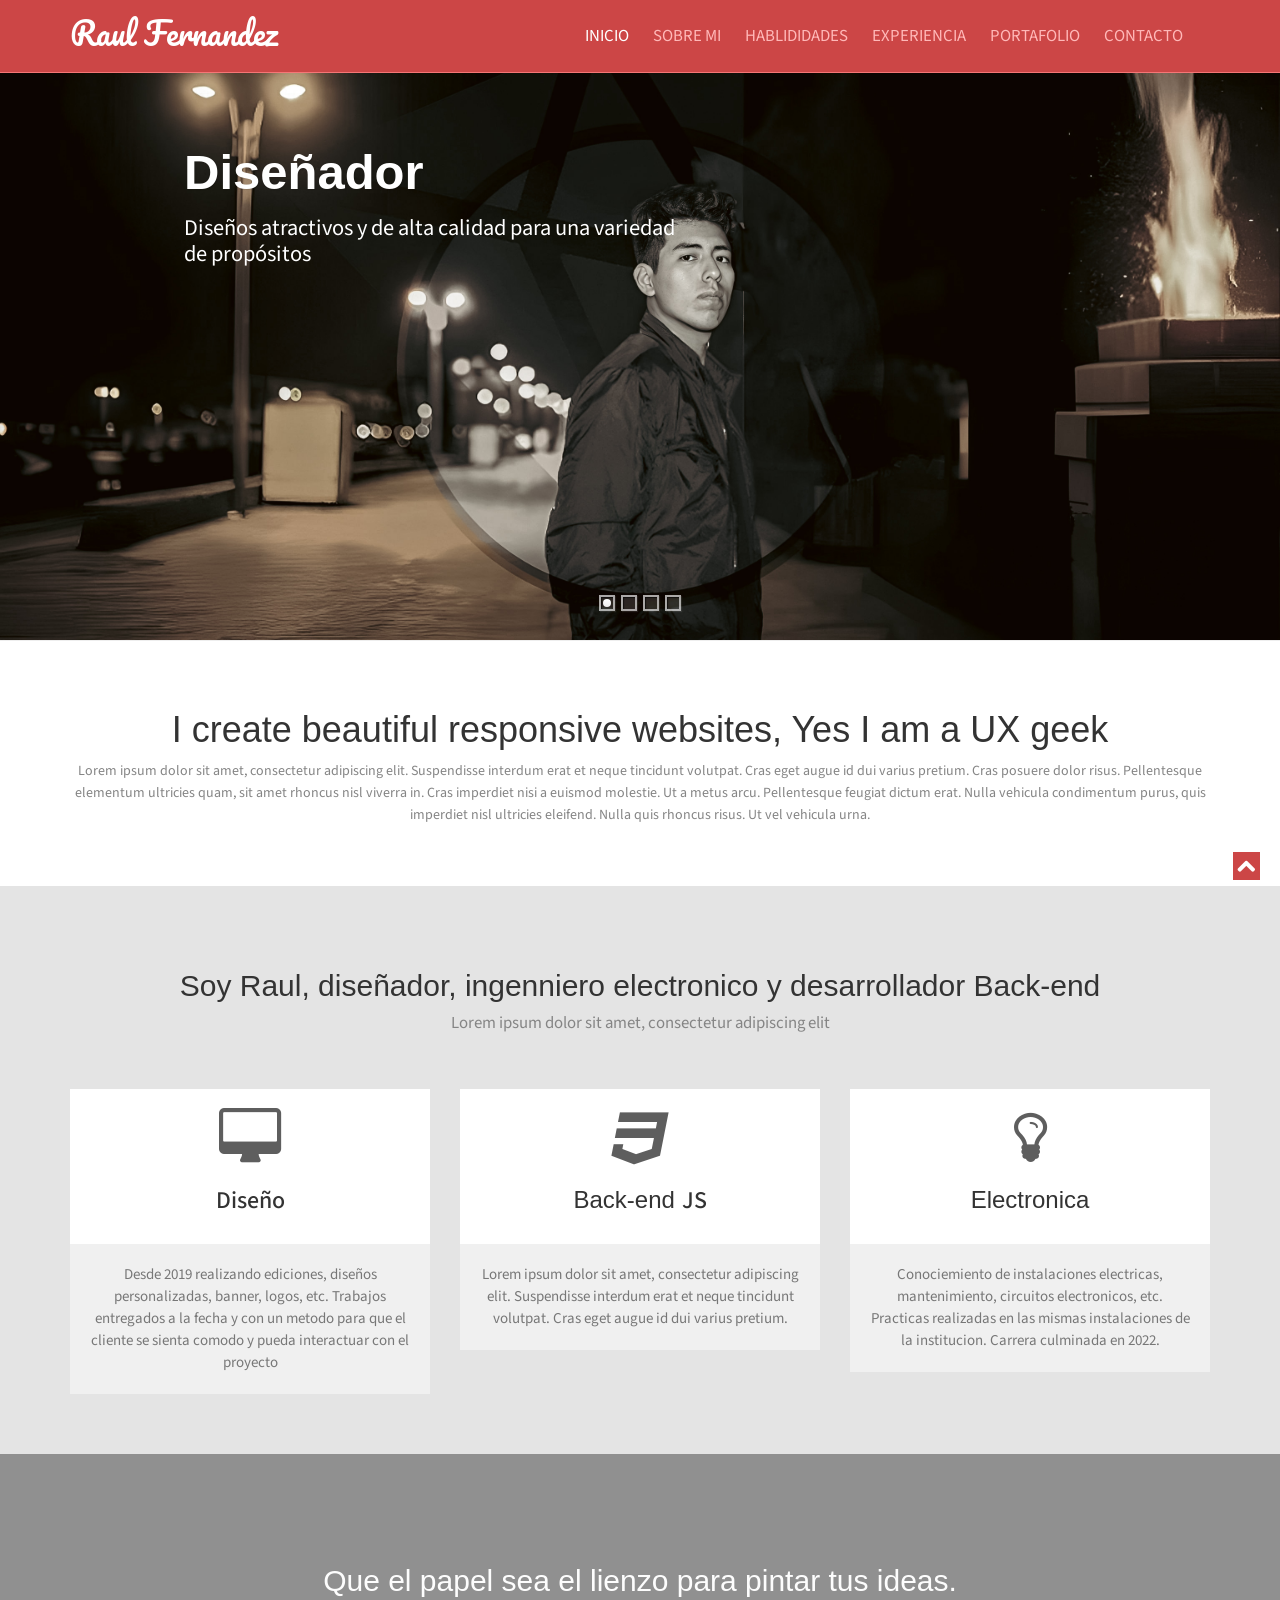
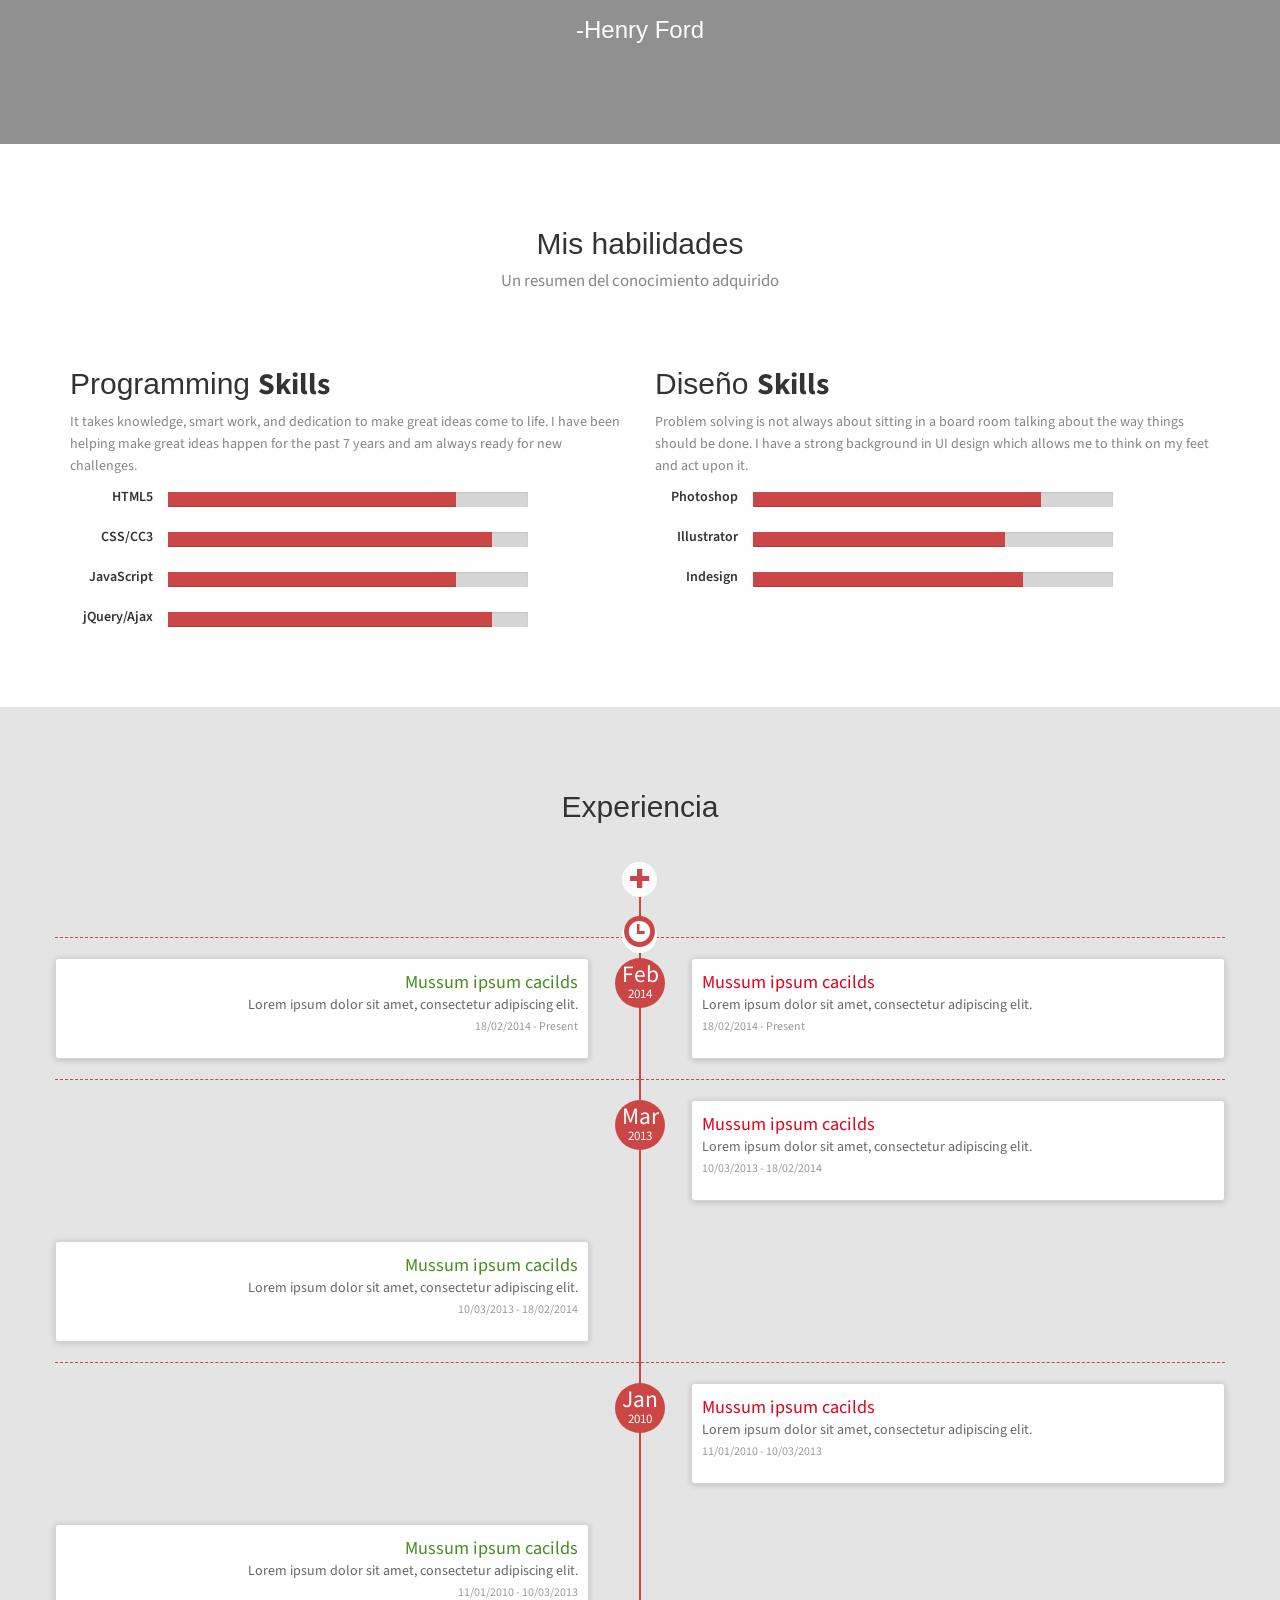
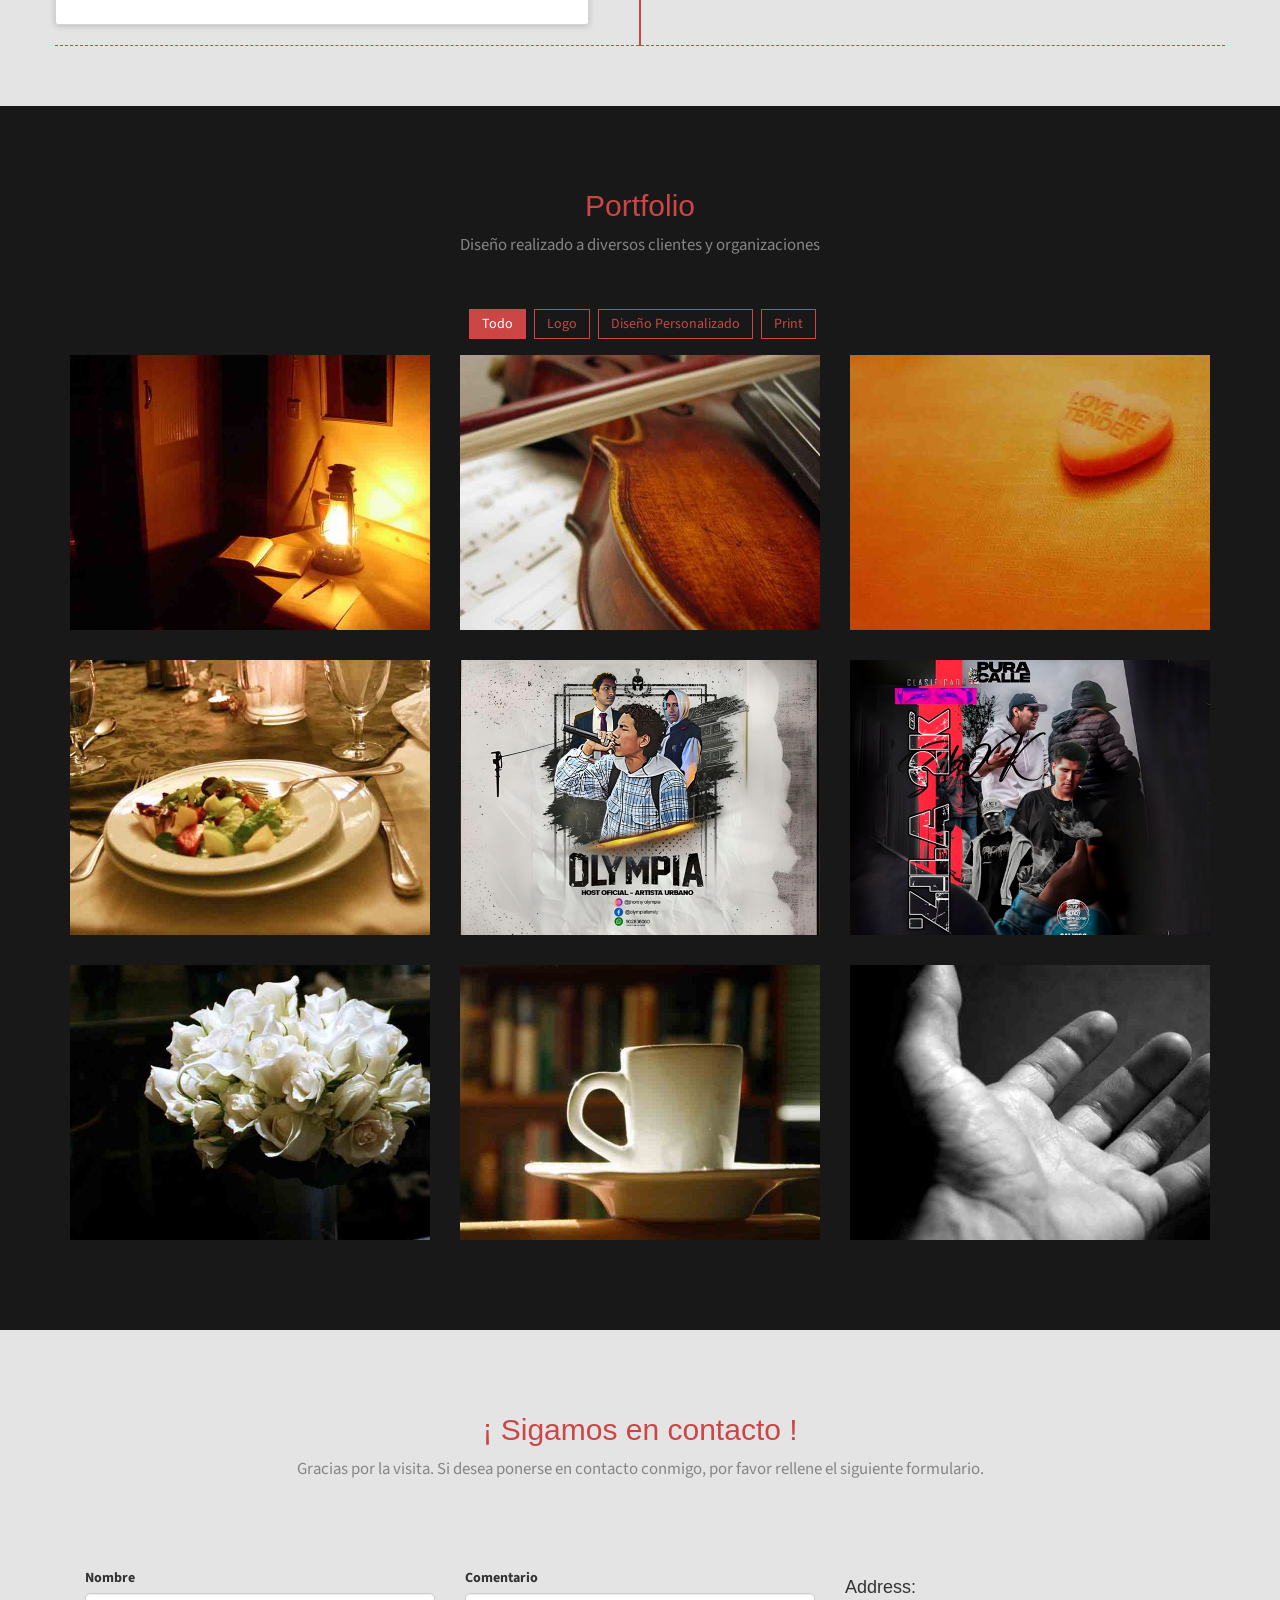
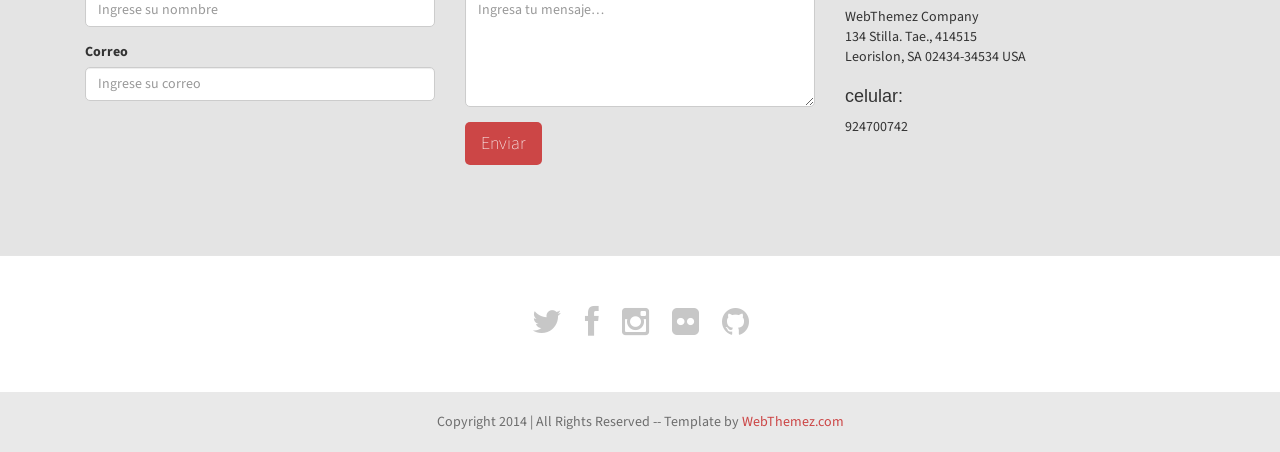
==== commit 2b3d6b5f: "clase" ====
--- a/index.html
+++ b/index.html
@@ -47,7 +47,7 @@
                 <!--/.navbar-header-->
                 <div id="main-nav" class="collapse navbar-collapse">
                     <ul class="nav navbar-nav" id="mainNav">
-                        <li class="active"><a href="#home" class="scroll-link">Home</a></li>
+                        <li class="active"><a href="#home" class="scroll-link">Inicio</a></li>
                         <li><a href="#aboutUs" class="scroll-link">sobre mi</a></li>
                         <li><a href="#skills" class="scroll-link">Hablididades</a></li>
                         <li><a href="#experience" class="scroll-link">Experiencia</a></li>
@@ -565,11 +565,11 @@
                     <div class="col-sm-4">
                         <div class="form-group">
                             <label for="name">Nombre</label>
-                            <input type="text" class="form-control" name="name" id="name" placeholder="Enter name" title="Please enter your name (at least 2 characters)">
+                            <input type="text" class="form-control" name="name" id="name" placeholder="Ingrese su nomnbre" title="Ingrese su nombre (al menos 2 caracteres)">
                         </div>
                         <div class="form-group">
                             <label for="email">Correo</label>
-                            <input type="email" class="form-control" name="email" id="email" placeholder="Enter email" title="Please enter a valid email address">
+                            <input type="email" class="form-control" name="email" id="email" placeholder="Ingrese su correo" title="Ingrese un correo eletrinico valido">
                         </div>
                     </div>
                     <div class="col-sm-4">
@@ -602,7 +602,7 @@
         <div class="container">
             <div class="social text-center">
                 <a href="https://twitter.com/i/flow/login"><i class="fa fa-twitter"></i></a>
-                <a href="https://www.facebook.com/saul.hilario.790?mibextid=ZbWKwL"><i class="fa fa-facebook"></i></a>
+                <a href="https://www.facebook.com/"><i class="fa fa-facebook"></i></a>
                 <a href="https://www.instagram.com/?hl=es"><i class="fa fa-instagram"></i></a>
                 <a href="https://flickr.com"><i class="fa fa-flickr"></i></a>
                 <a href="https://github.com"><i class="fa fa-github"></i></a>
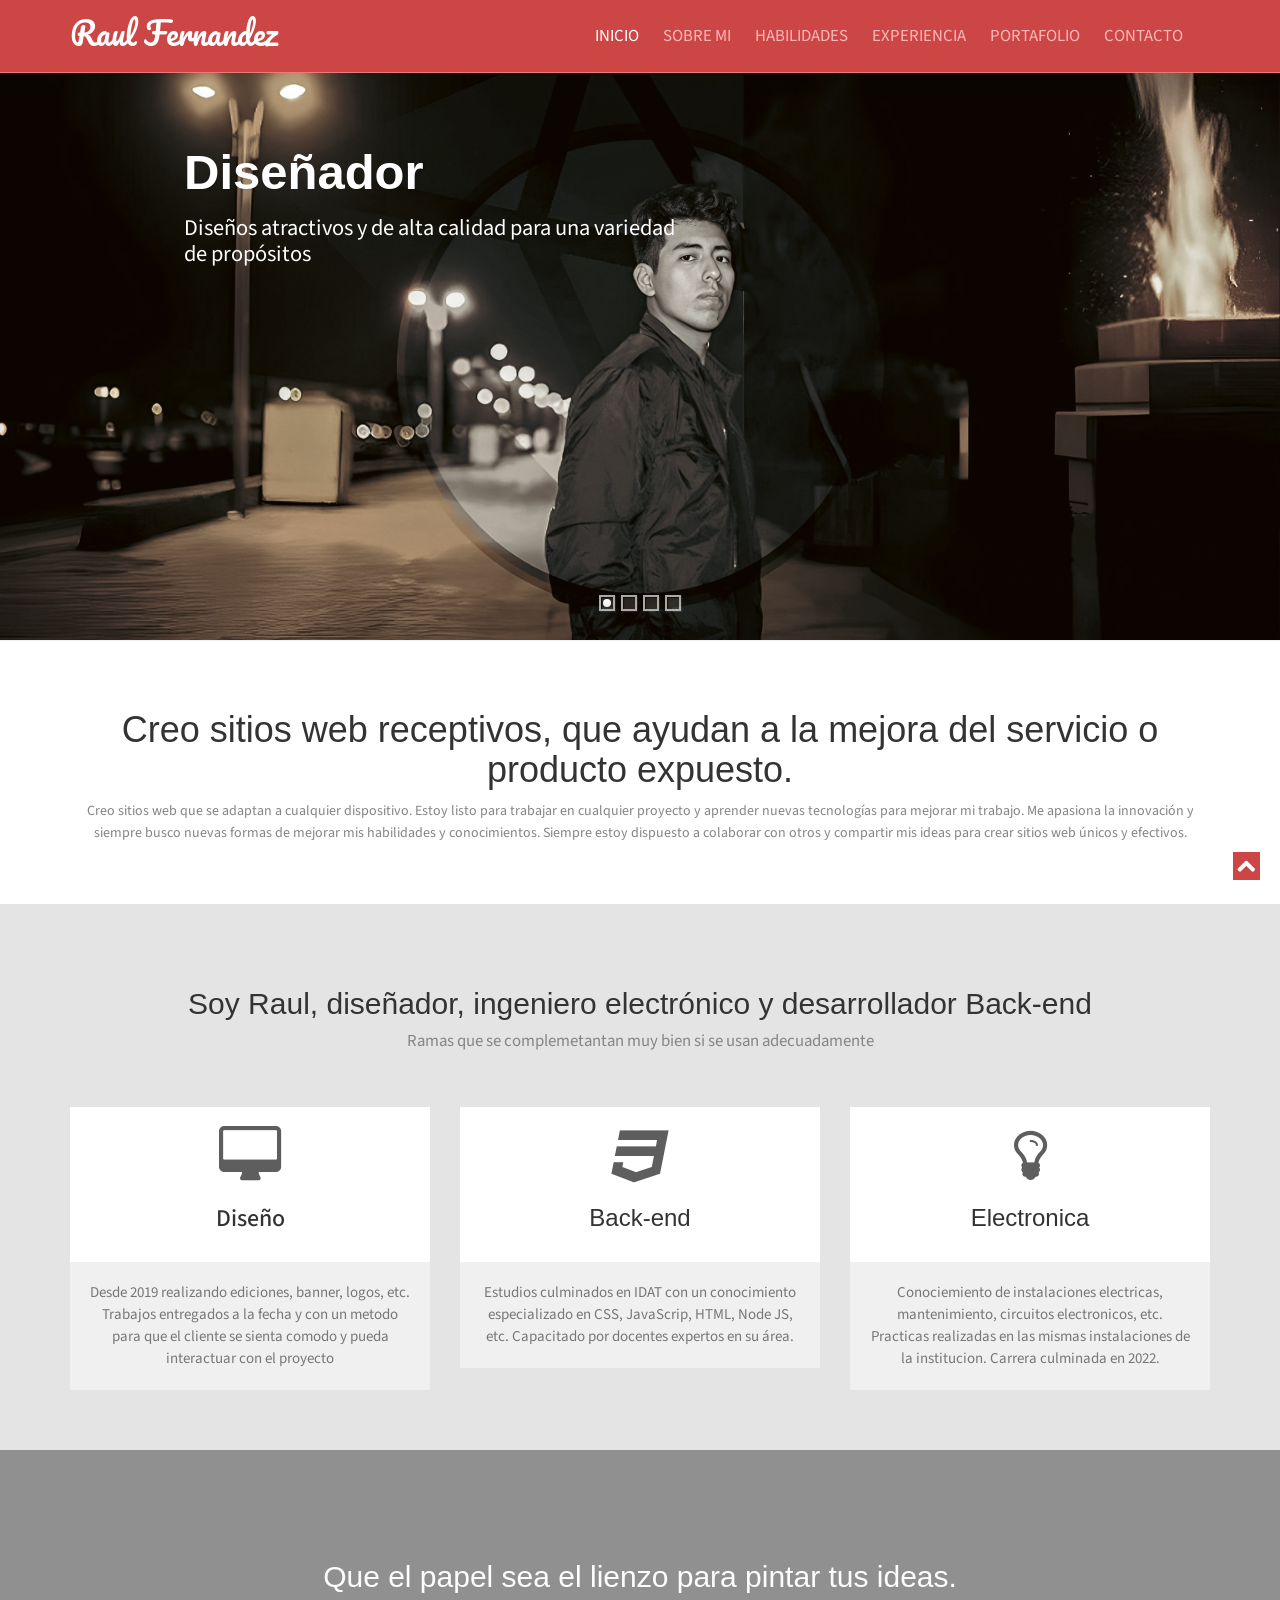
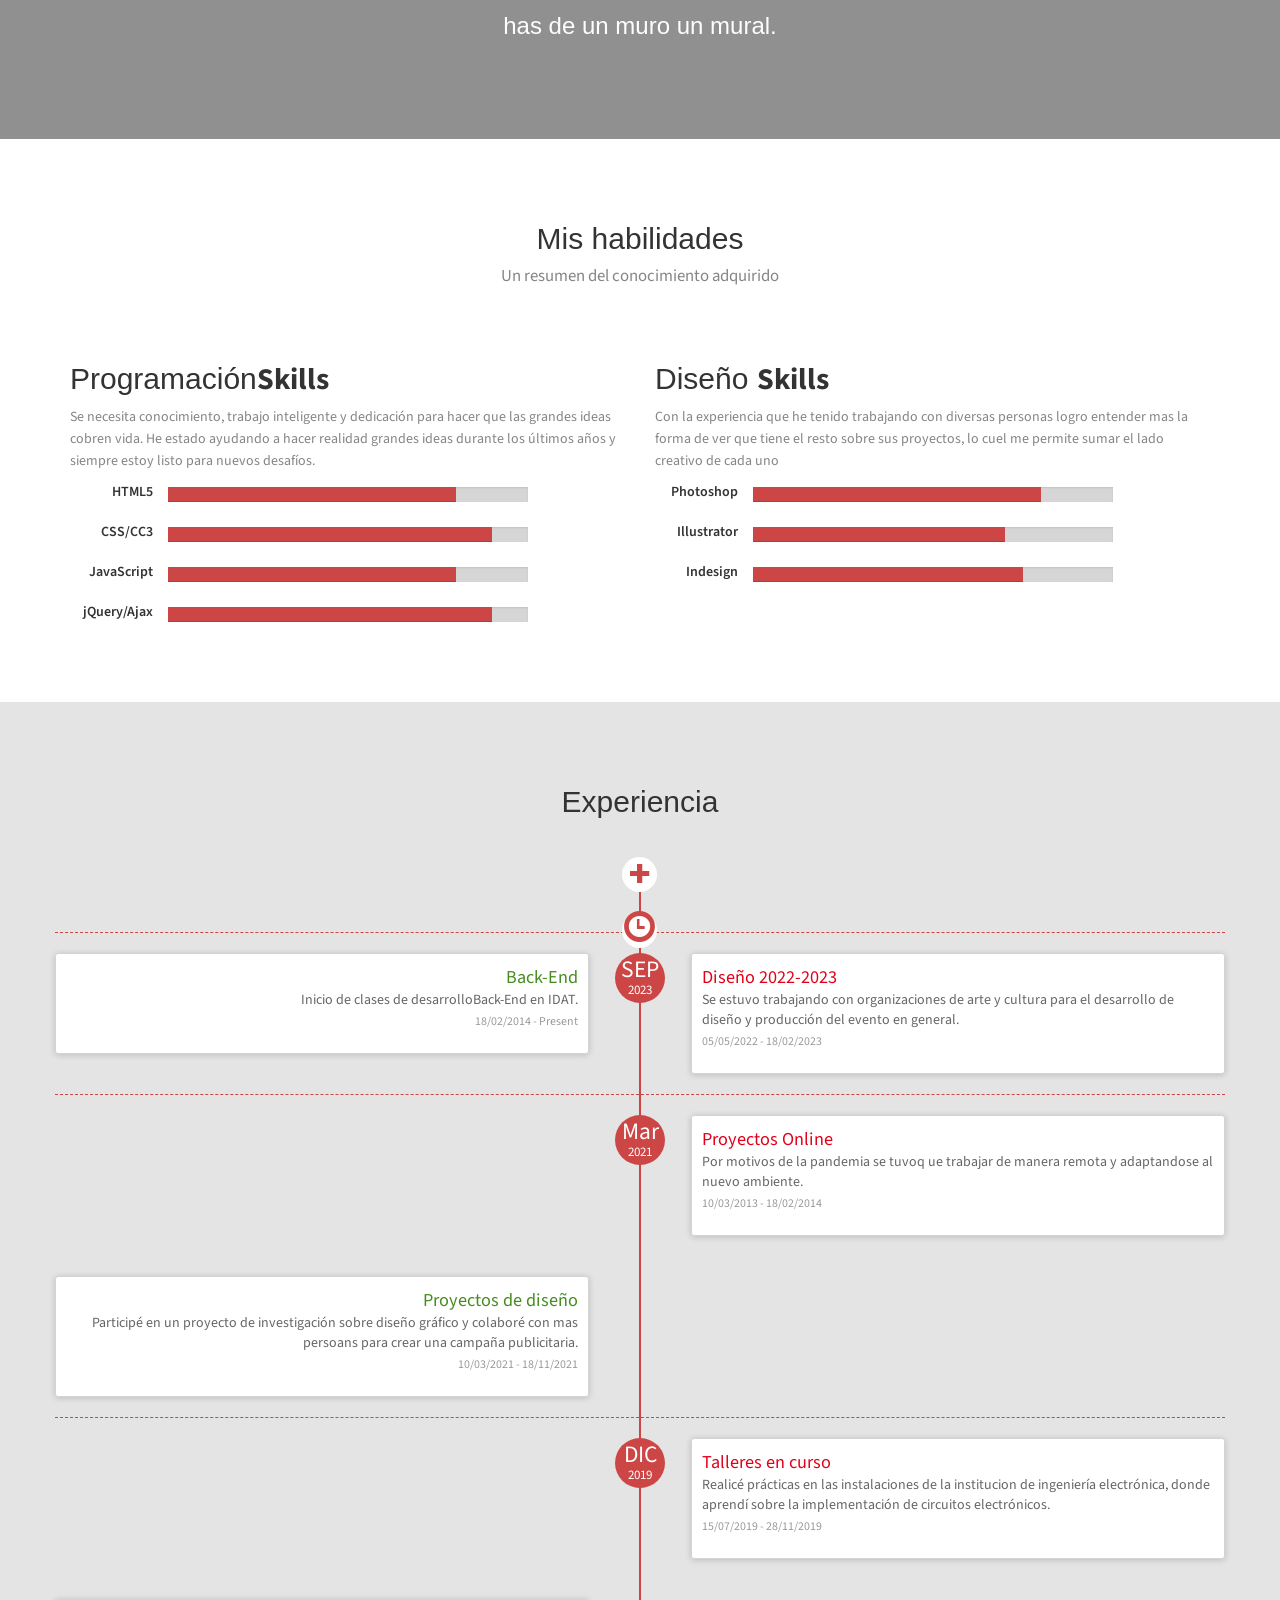
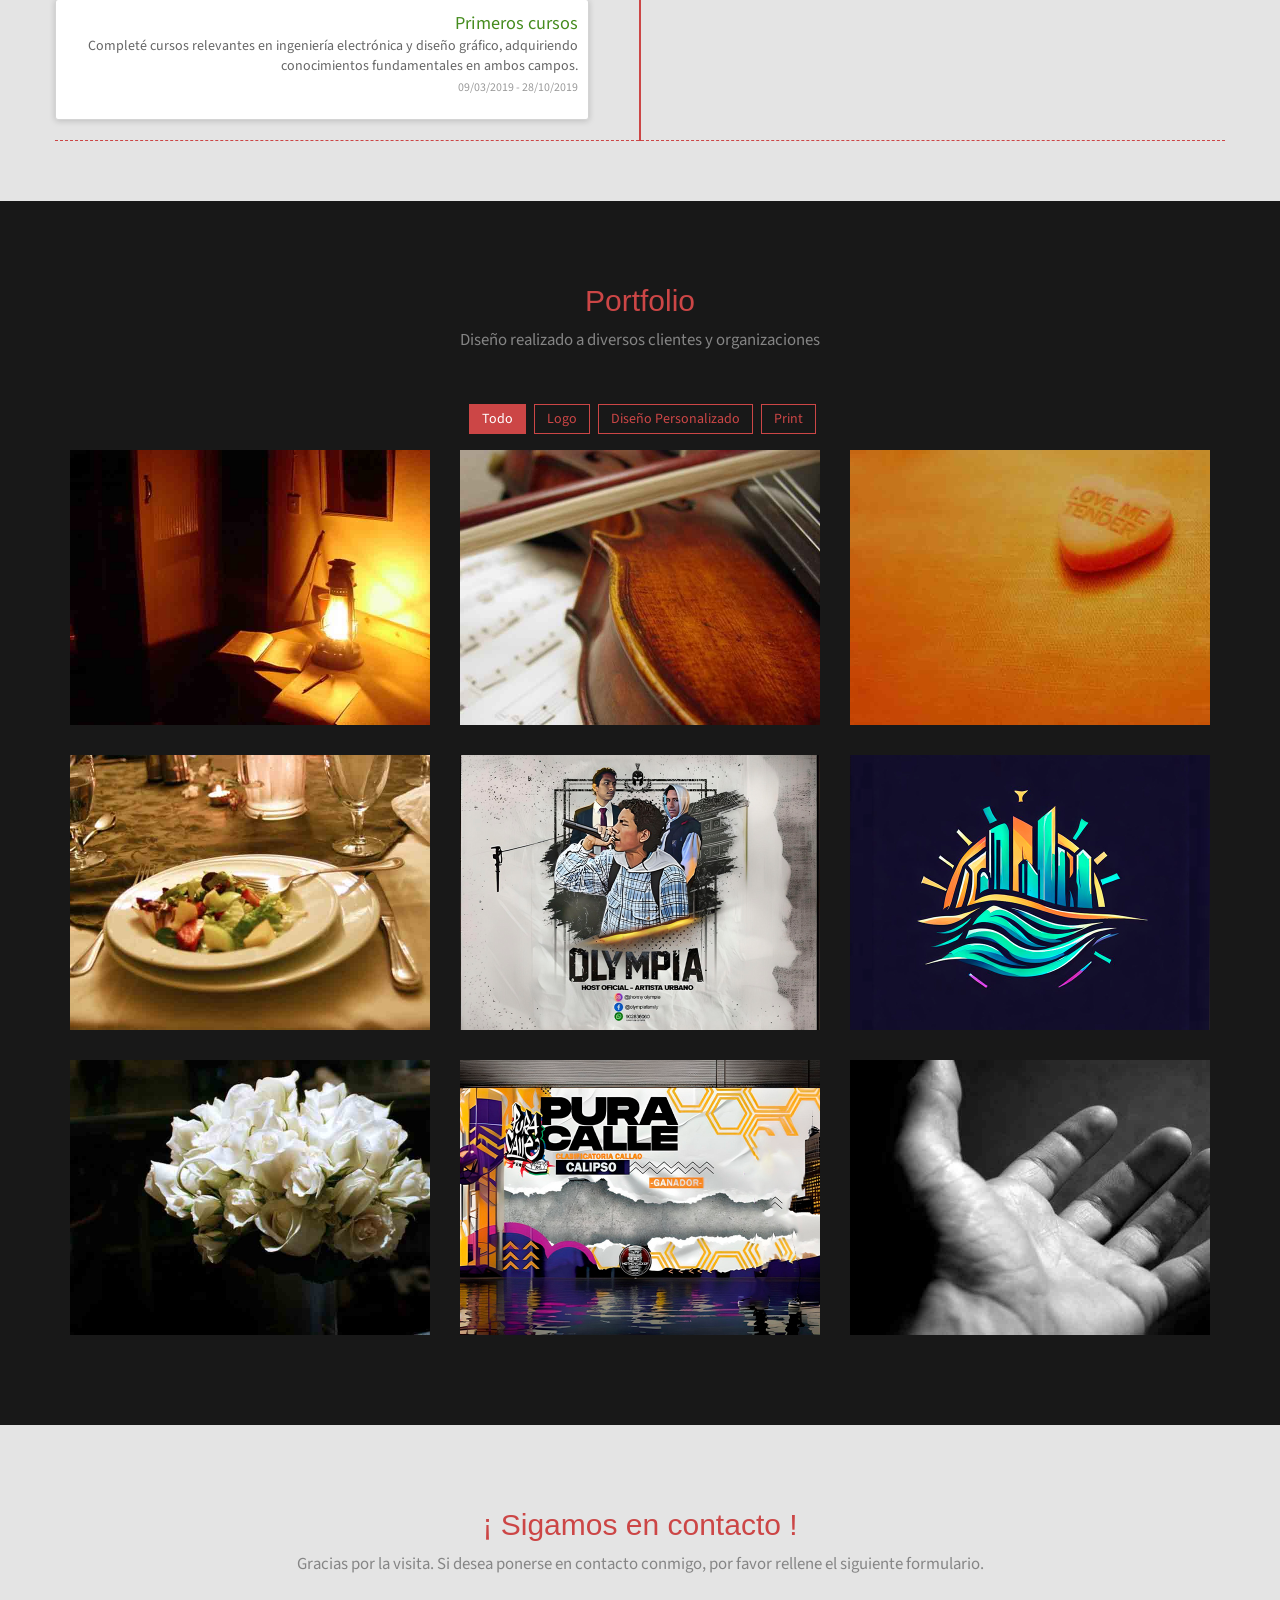
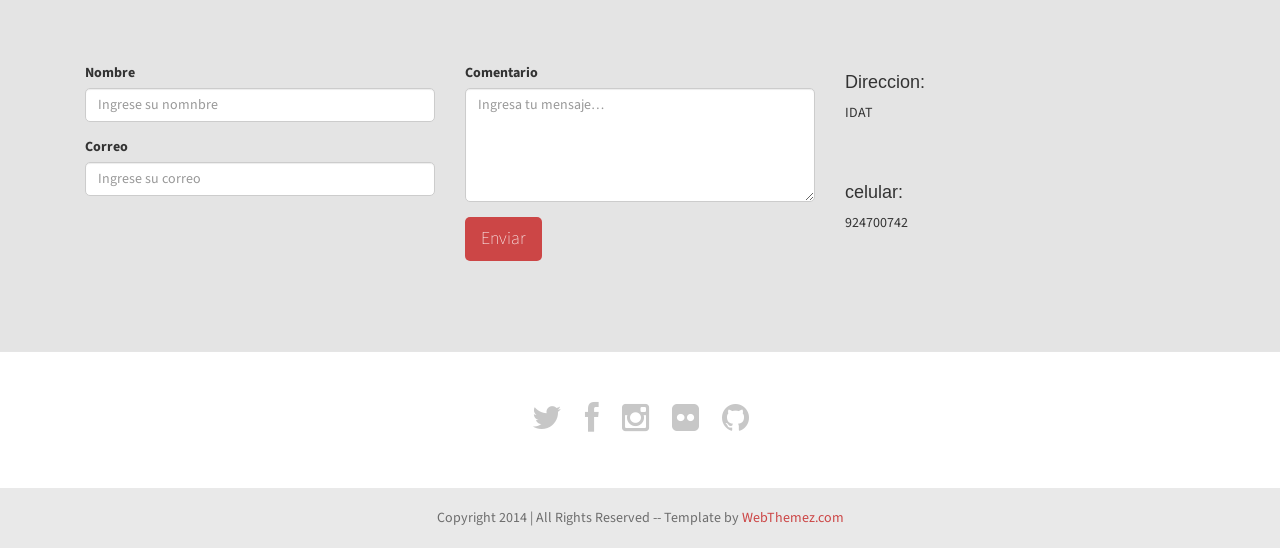
==== commit 96cb9163: "clase" ====
--- a/index.html
+++ b/index.html
@@ -49,7 +49,7 @@
                     <ul class="nav navbar-nav" id="mainNav">
                         <li class="active"><a href="#home" class="scroll-link">Inicio</a></li>
                         <li><a href="#aboutUs" class="scroll-link">sobre mi</a></li>
-                        <li><a href="#skills" class="scroll-link">Hablididades</a></li>
+                        <li><a href="#skills" class="scroll-link">Habilidades</a></li>
                         <li><a href="#experience" class="scroll-link">Experiencia</a></li>
                         <li><a href="#portfolio" class="scroll-link">Portafolio</a></li>
                         <li><a href="#contactUs" class="scroll-link">Contacto</a></li>
@@ -74,18 +74,18 @@
                         <div class="da-img"></div>
                     </div>
                     <div class="da-slide">
-                        <h2>UX/UI Developer</h2>
-                        <p>I develop website using Bootstrap front-end framework..</p>
+                        <h2>ING. electrónico</h2>
+                        <p>Diversas habilidades el area de la electrónica</p>
                         <div class="da-img"></div>
                     </div>
                     <div class="da-slide">
-                        <h2>HTML5/CSS3</h2>
-                        <p>HTML5 is a markup language used for structuring and presenting Web.</p>
+                        <h2>HTML5/CSS</h2>
+                        <p>HTML5 es un lenguaje de marcado utilizado para estructurar y presentar Web.</p>
                         <div class="da-img"></div>
                     </div>
                     <div class="da-slide">
-                        <h2>JavaScript/jQuery</h2>
-                        <p>jQuery: Write Less, Do More...</p>
+                        <h2>JavaScrip/jQuery</h2>
+                        <p>Dominio de JavaScrip y mas...</p>
                         <div class="da-img"></div>
                     </div>
 				<!--  <nav class="da-arrows">
@@ -99,8 +99,8 @@
     <section id="introText">
         <div class="container">
             <div class="text-center">
-            <h1>I create beautiful responsive websites, Yes I am a UX geek</h1>
-              <p>Lorem ipsum dolor sit amet, consectetur adipiscing elit. Suspendisse interdum erat et neque tincidunt volutpat. Cras eget augue id dui varius pretium. Cras posuere dolor risus. Pellentesque elementum ultricies quam, sit amet rhoncus nisl viverra in. Cras imperdiet nisi a euismod molestie. Ut a metus arcu. Pellentesque feugiat dictum erat. Nulla vehicula condimentum purus, quis imperdiet nisl ultricies eleifend. Nulla quis rhoncus risus. Ut vel vehicula urna.</p>
+            <h1>Creo sitios web receptivos, que ayudan a la mejora del servicio o producto expuesto.</h1>
+              <p>Creo sitios web que se adaptan a cualquier dispositivo. Estoy listo para trabajar en cualquier proyecto y aprender nuevas tecnologías para mejorar mi trabajo. Me apasiona la innovación y siempre busco nuevas formas de mejorar mis habilidades y conocimientos. Siempre estoy dispuesto a colaborar con otros y compartir mis ideas para crear sitios web únicos y efectivos.</p>
             </div>
         </div>
 
@@ -110,23 +110,23 @@
         <div class="container">
             <div class="heading text-center">
                 <!-- Heading -->
-                <h2>Soy Raul, diseñador, ingenniero electronico y desarrollador Back-end</h2>
-                <p>Lorem ipsum dolor sit amet, consectetur adipiscing elit</p>
+                <h2>Soy Raul, diseñador, ingeniero electrónico y desarrollador Back-end</h2>
+                <p>Ramas que se complemetantan muy bien si se usan adecuadamente</p>
             </div>
             <div class="row">
                 <!-- item -->
                 <div class="col-md-4 text-center tileBox">
                    <div class="txtHead"> <i class="fa fa-desktop"></i>
                     <h3> <span class="id-color">Diseño</span></h3></div>
-                    <p>Desde 2019 realizando ediciones, diseños personalizadas, banner, logos, etc.  Trabajos entregados a la fecha y con un metodo para que el cliente se sienta comodo y pueda interactuar con el proyecto</p>
+                    <p>Desde 2019 realizando ediciones, banner, logos, etc.  Trabajos entregados a la fecha y con un metodo para que el cliente se sienta comodo y pueda interactuar con el proyecto</p>
                 </div>
                 <!-- end: -->
 
                 <!-- item -->
                 <div class="col-md-4 text-center tileBox">
                     <div class="txtHead"><i class="fa fa-css3"></i>
-                    <h3>Back-end <span class="id-color">JS</span></h3></div>
-                    <p>Lorem ipsum dolor sit amet, consectetur adipiscing elit. Suspendisse interdum erat et neque tincidunt volutpat. Cras eget augue id dui varius pretium.</p>
+                    <h3>Back-end <span class="id-color"></span></h3></div>
+                    <p>Estudios culminados en IDAT con un conocimiento especializado en CSS, JavaScrip, HTML, Node JS, etc. Capacitado por docentes expertos en su área.</p>
                 </div>
                 <!-- end: -->
 
@@ -144,7 +144,7 @@
     <section id="quote" class="bg-parlex">
         <div class="parlex-back">
             <div class="container secPad text-center">
-				<h2>Que el papel sea el lienzo para pintar tus ideas.</h2><h3>-Henry Ford</h3>
+				<h2>Que el papel sea el lienzo para pintar tus ideas.</h2><h3>has de un muro un mural.</h3>
             </div>
             <!--/.container-->
         </div>
@@ -160,9 +160,9 @@
             </div>
         	<div class="row">
                 <div class="col-sm-6">
-                    <h2>Programming <strong>Skills</strong></h2>
+                    <h2>Programación<strong>Skills</strong></h2>
                     <p class="mrgBtm20">
-                        It takes knowledge, smart work, and dedication to make great ideas come to life. I have been helping make great ideas happen for the past 7 years and am always ready for new challenges.
+                        Se necesita conocimiento, trabajo inteligente y dedicación para hacer que las grandes ideas cobren vida. He estado ayudando a hacer realidad grandes ideas durante los últimos años y siempre estoy listo para nuevos desafíos.
                 
                     </p>
                     <div class="row">
@@ -209,7 +209,7 @@
                 <div class="col-sm-6">
                     <h2>Diseño <strong>Skills</strong></h2>
                     <p class="mrgBtm20">
-                        Problem solving is not always about sitting in a board room talking about the way things should be done. I have a strong background in UI design which allows me to think on my feet and act upon it.
+                        Con la experiencia que he tenido trabajando con diversas personas logro entender mas la forma de ver que tiene el resto sobre sus proyectos, lo cuel me permite sumar el lado creativo de cada uno 
                 
                     </p>
                     <div class="row">
@@ -271,8 +271,8 @@
     <div class="row timeline-movement">
     
         <div class="timeline-badge">
-            <span class="timeline-balloon-date-day">Feb</span>
-            <span class="timeline-balloon-date-month">2014</span>
+            <span class="timeline-balloon-date-day">SEP</span>
+            <span class="timeline-balloon-date-month">2023</span>
         </div>
     
     
@@ -281,8 +281,8 @@
                 <div class="col-sm-11">
                     <div class="timeline-panel credits">
                         <ul class="timeline-panel-ul">
-                            <li><span class="importo">Mussum ipsum cacilds</span></li>
-                            <li><span class="causale">Lorem ipsum dolor sit amet, consectetur adipiscing elit. </span> </li>
+                            <li><span class="importo">Back-End</span></li>
+                            <li><span class="causale">Inicio de clases de desarrolloBack-End en IDAT. </span> </li>
                             <li><p><small class="text-muted"> 18/02/2014 - Present</small></p> </li>
                         </ul>
                     </div>
@@ -296,9 +296,9 @@
                 <div class="col-sm-offset-1 col-sm-11">
                     <div class="timeline-panel debits">
                         <ul class="timeline-panel-ul">
-                            <li><span class="importo">Mussum ipsum cacilds</span></li>
-                            <li><span class="causale">Lorem ipsum dolor sit amet, consectetur adipiscing elit. </span> </li>
-                            <li><p><small class="text-muted"> 18/02/2014 - Present</small></p> </li>
+                            <li><span class="importo">Diseño 2022-2023</span></li>
+                            <li><span class="causale">Se estuvo trabajando con organizaciones de arte y cultura para el desarrollo de diseño y producción del evento en general. </span> </li>
+                            <li><p><small class="text-muted"> 05/05/2022 - 18/02/2023</small></p> </li>
                         </ul>
                     </div>
     
@@ -314,7 +314,7 @@
     
         <div class="timeline-badge">
             <span class="timeline-balloon-date-day">Mar</span>
-            <span class="timeline-balloon-date-month">2013</span>
+            <span class="timeline-balloon-date-month">2021</span>
         </div>
     
         <div class="col-sm-offset-6 col-sm-6  timeline-item">
@@ -322,8 +322,8 @@
                 <div class="col-sm-offset-1 col-sm-11">
                     <div class="timeline-panel debits">
                         <ul class="timeline-panel-ul">
-                            <li><span class="importo">Mussum ipsum cacilds</span></li>
-                            <li><span class="causale">Lorem ipsum dolor sit amet, consectetur adipiscing elit. </span> </li>
+                            <li><span class="importo">Proyectos Online</span></li>
+                            <li><span class="causale">Por motivos de la pandemia se tuvoq ue trabajar de manera remota y adaptandose al nuevo ambiente. </span> </li>
                             <li><p><small class="text-muted"> 10/03/2013 - 18/02/2014</small></p> </li>
                         </ul>
                     </div>
@@ -337,9 +337,9 @@
                 <div class="col-sm-11">
                     <div class="timeline-panel credits">
                         <ul class="timeline-panel-ul">
-                            <li><span class="importo">Mussum ipsum cacilds</span></li>
-                            <li><span class="causale">Lorem ipsum dolor sit amet, consectetur adipiscing elit. </span> </li>
-                            <li><p><small class="text-muted"> 10/03/2013 - 18/02/2014</small></p> </li>
+                            <li><span class="importo">Proyectos de diseño</span></li>
+                            <li><span class="causale">Participé en un proyecto de investigación sobre diseño gráfico y colaboré con mas persoans para crear una campaña publicitaria. </span> </li>
+                            <li><p><small class="text-muted"> 10/03/2021 - 18/11/2021</small></p> </li>
                         </ul>
                     </div>
     
@@ -353,8 +353,8 @@
     
     
         <div class="timeline-badge">
-            <span class="timeline-balloon-date-day">Jan</span>
-            <span class="timeline-balloon-date-month">2010</span>
+            <span class="timeline-balloon-date-day">DIC</span>
+            <span class="timeline-balloon-date-month">2019</span>
         </div>
     
         <div class="col-sm-offset-6 col-sm-6  timeline-item">
@@ -362,9 +362,9 @@
                 <div class="col-sm-offset-1 col-sm-11">
                     <div class="timeline-panel debits">
                         <ul class="timeline-panel-ul">
-                            <li><span class="importo">Mussum ipsum cacilds</span></li>
-                            <li><span class="causale">Lorem ipsum dolor sit amet, consectetur adipiscing elit. </span> </li>
-                            <li><p><small class="text-muted"> 11/01/2010 - 10/03/2013</small></p> </li>
+                            <li><span class="importo">Talleres en curso</span></li>
+                            <li><span class="causale">Realicé prácticas en las instalaciones de la institucion de ingeniería electrónica, donde aprendí sobre la implementación de circuitos electrónicos. </span> </li>
+                            <li><p><small class="text-muted"> 15/07/2019 - 28/11/2019</small></p> </li>
                         </ul>
                     </div>
     
@@ -377,9 +377,9 @@
                 <div class="col-sm-11">
                     <div class="timeline-panel credits">
                         <ul class="timeline-panel-ul">
-                            <li><span class="importo">Mussum ipsum cacilds</span></li>
-                            <li><span class="causale">Lorem ipsum dolor sit amet, consectetur adipiscing elit. </span> </li>
-                            <li><p><small class="text-muted"> 11/01/2010 - 10/03/2013</small></p> </li>
+                            <li><span class="importo">Primeros cursos</span></li>
+                            <li><span class="causale">Completé cursos relevantes en ingeniería electrónica y diseño gráfico, adquiriendo conocimientos fundamentales en ambos campos. </span> </li>
+                            <li><p><small class="text-muted"> 09/03/2019 - 28/10/2019</small></p> </li>
                         </ul>
                     </div>
     
@@ -582,11 +582,10 @@
                     </div>
                 </form>
                 <div class="col-sm-4">
-                    <h4>Address:</h4>
+                    <h4>Direccion:</h4>
                     <address>
-                        WebThemez Company<br>
-                        134 Stilla. Tae., 414515<br>
-                        Leorislon, SA 02434-34534 USA
+                        IDAT<br>
+                        <br>
                         <br>
                     </address>
                     <h4>celular:</h4>
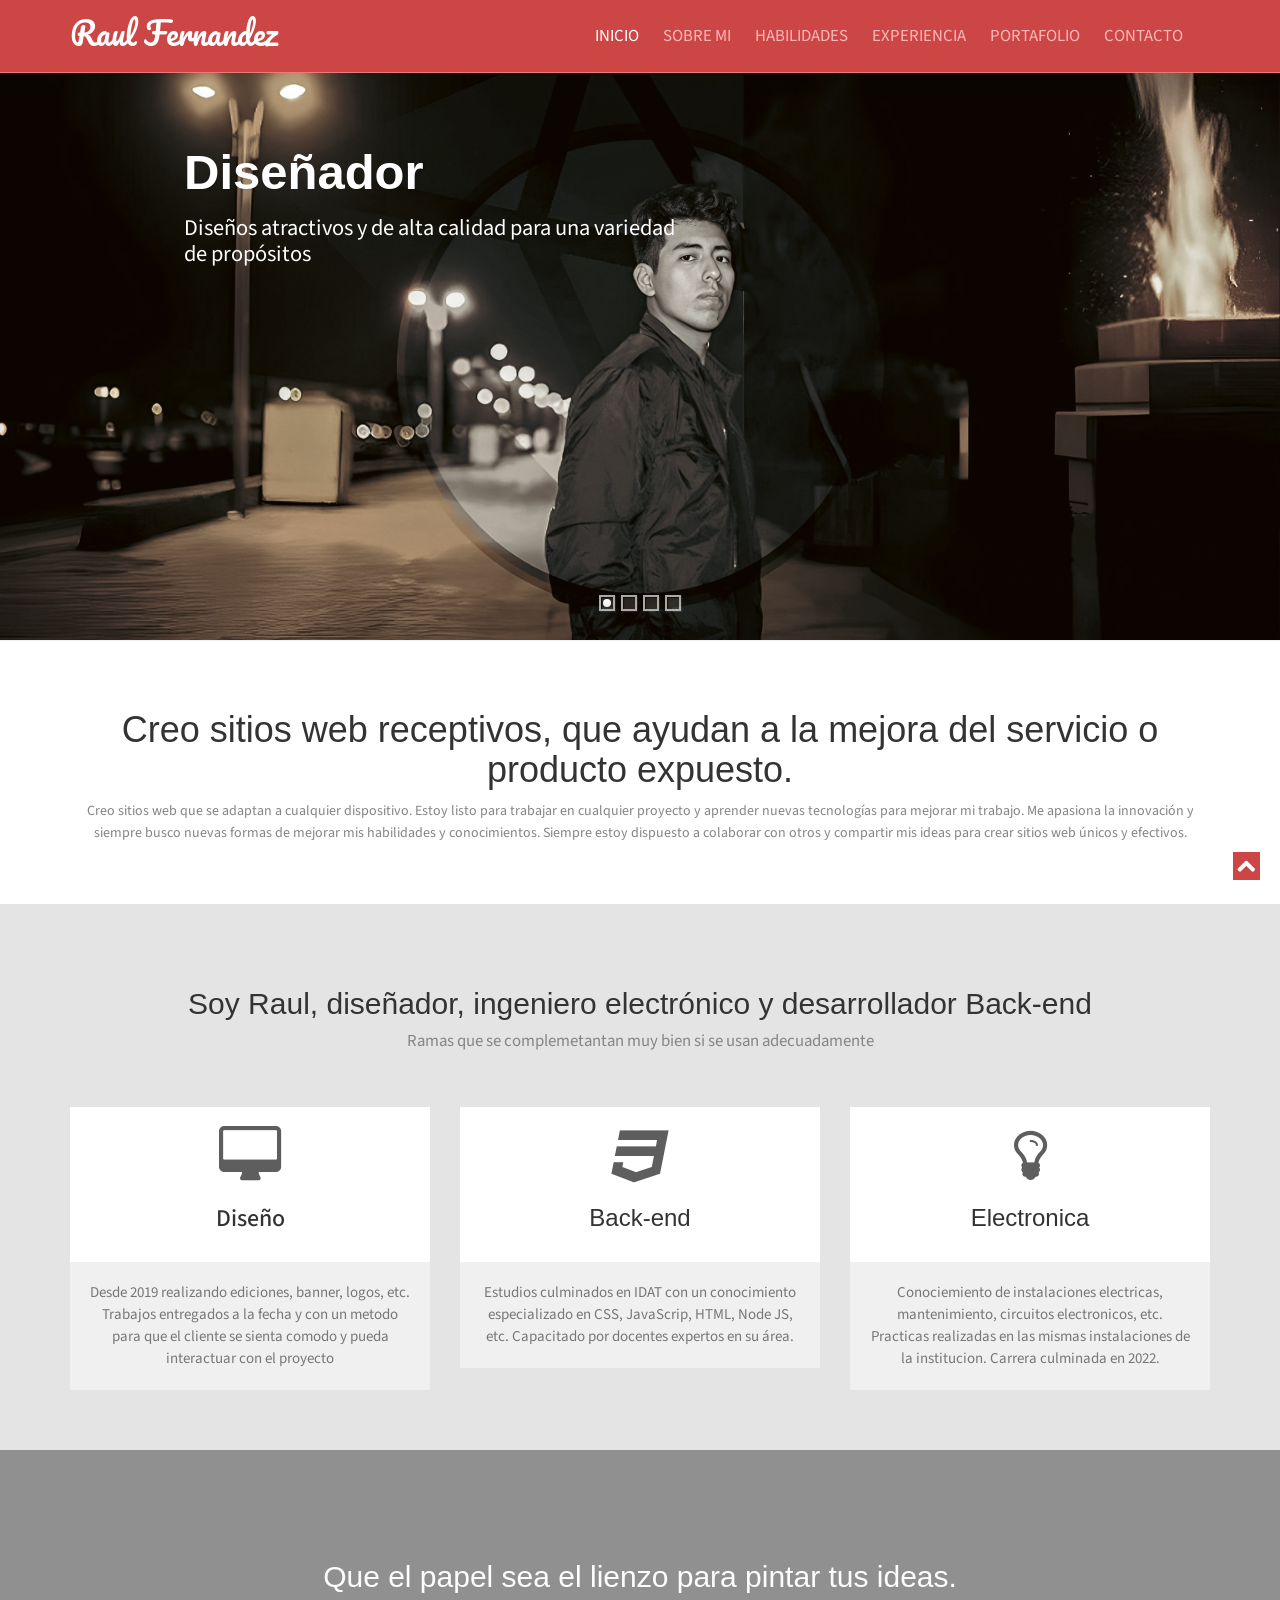
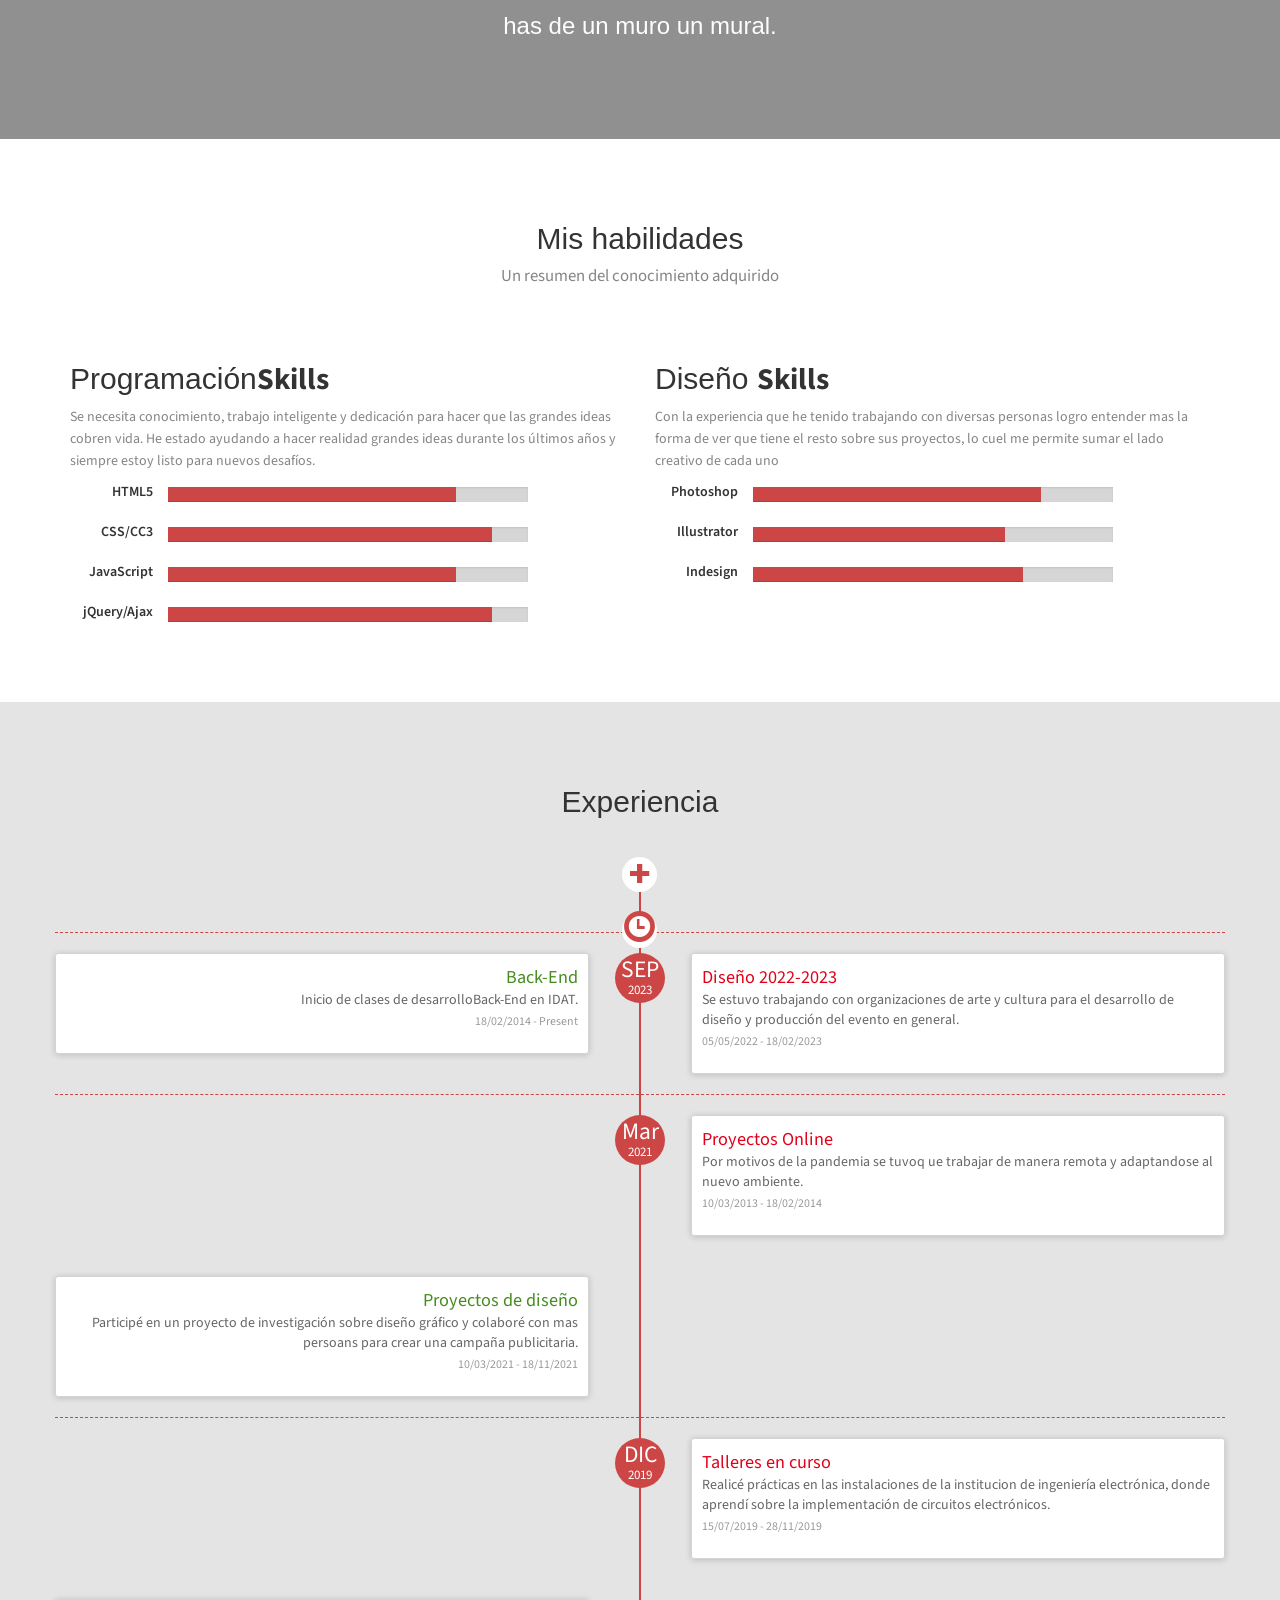
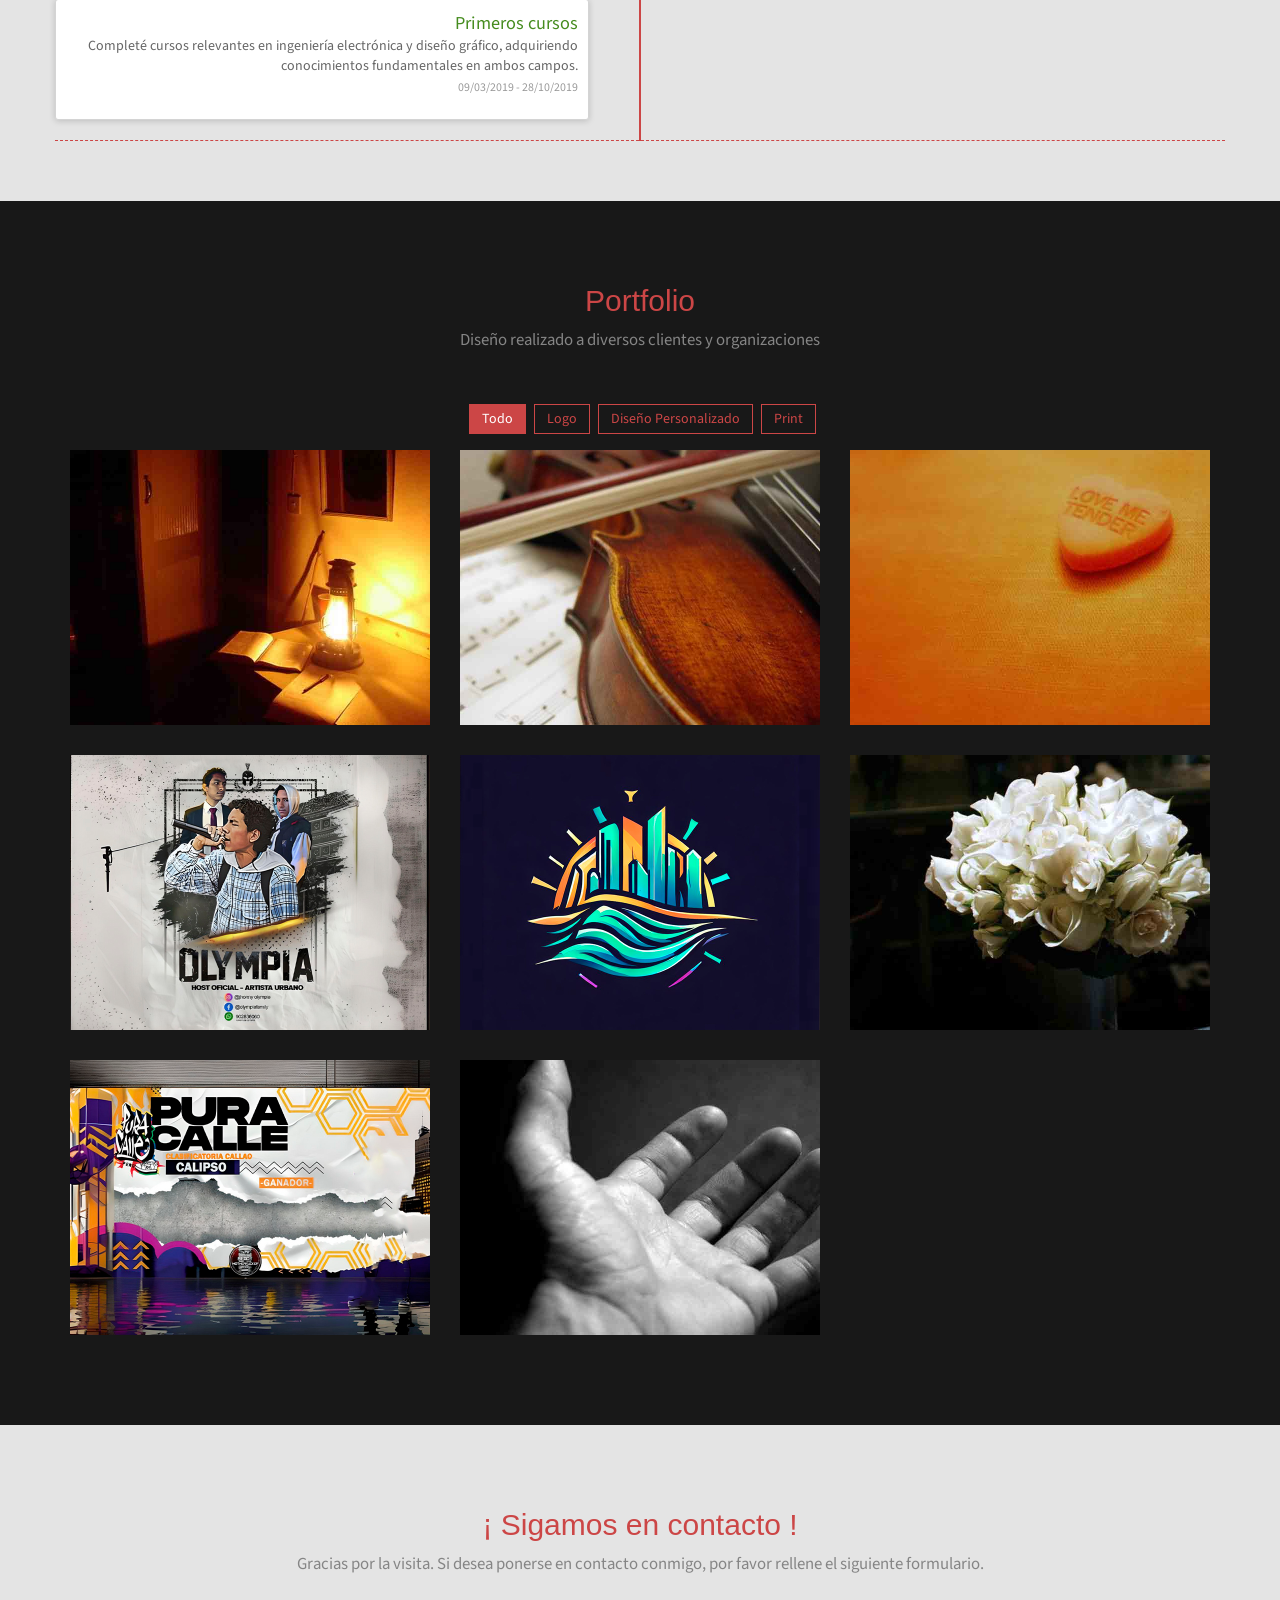
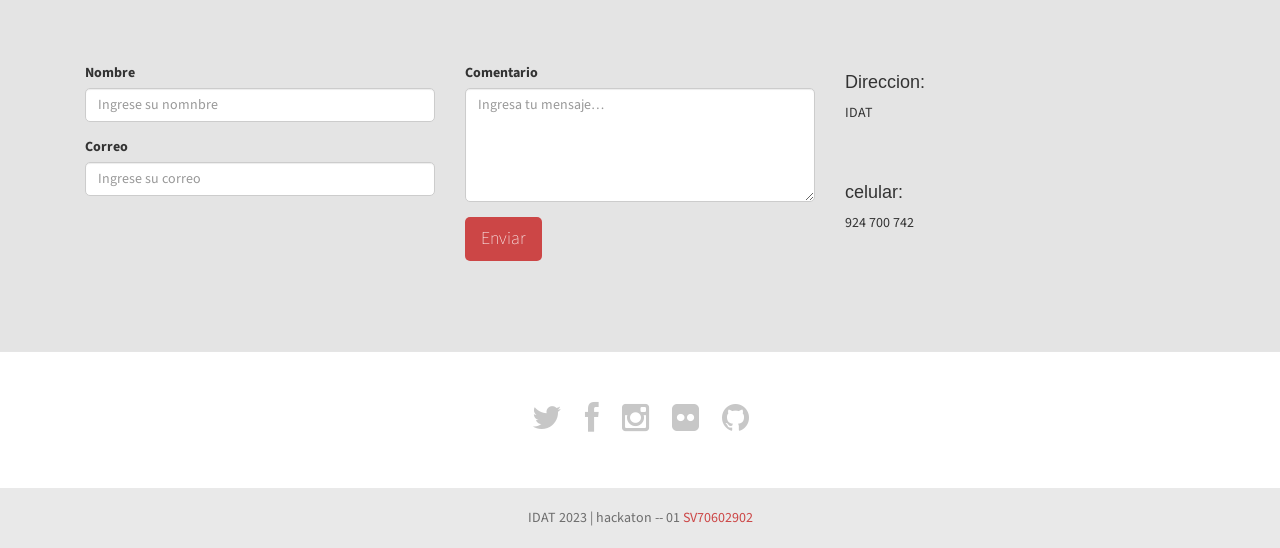
==== commit 252c1ba0: "clase" ====
--- a/index.html
+++ b/index.html
@@ -458,18 +458,7 @@
                                 </div>
                             </article>
 
-                            <article class="col-sm-4 isotopeItem print">
-                                <div class="portfolio-item">
-                                    <img src="images/portfolio/img4.jpg" alt="" />
-                                    <div class="portfolio-desc align-center">
-                                        <div class="folio-info">
-                                            <a href="images/portfolio/img4.jpg" class="fancybox">
-                                                <h5>Project Name</h5>
-                                                <i class="fa fa-arrows-alt fa-2x"></i></a>
-                                        </div>
-                                    </div>
-                                </div>
-                            </article>
+                           
 
                             <article class="col-sm-4 isotopeItem photography">
                                 <div class="portfolio-item">
@@ -590,7 +579,7 @@
                     </address>
                     <h4>celular:</h4>
                     <address>
-                        924700742<br>
+                        924 700 742<br>
                     </address>
                 </div>
             </div>
@@ -618,7 +607,7 @@
         <div class="container">
             <div class="row">
                 <div class="col-sm-12 text-center">
-                    Copyright 2014 | All Rights Reserved  -- Template by <a href="http://webThemez.com">WebThemez.com</a>
+                    IDAT 2023 | hackaton -- 01 <a> SV70602902 </a>
                 </div>
             </div>
             <!-- / .row -->
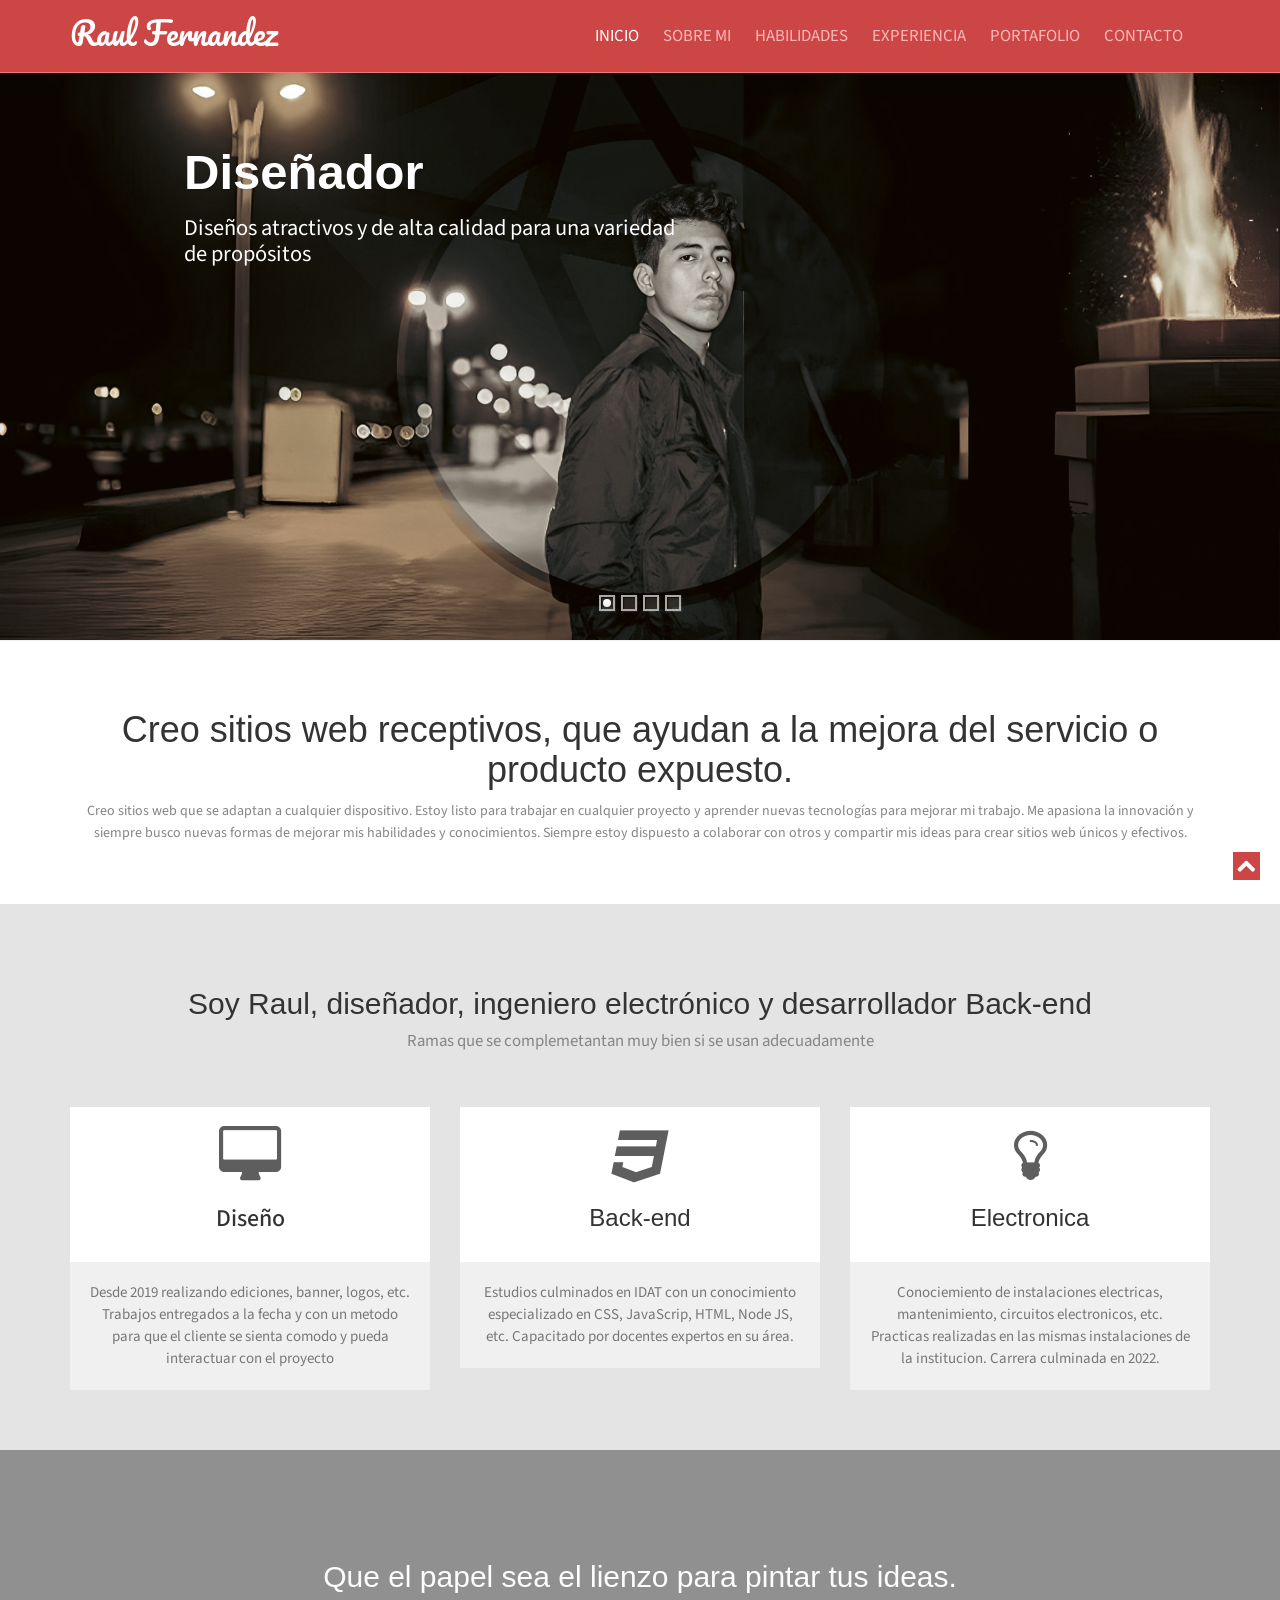
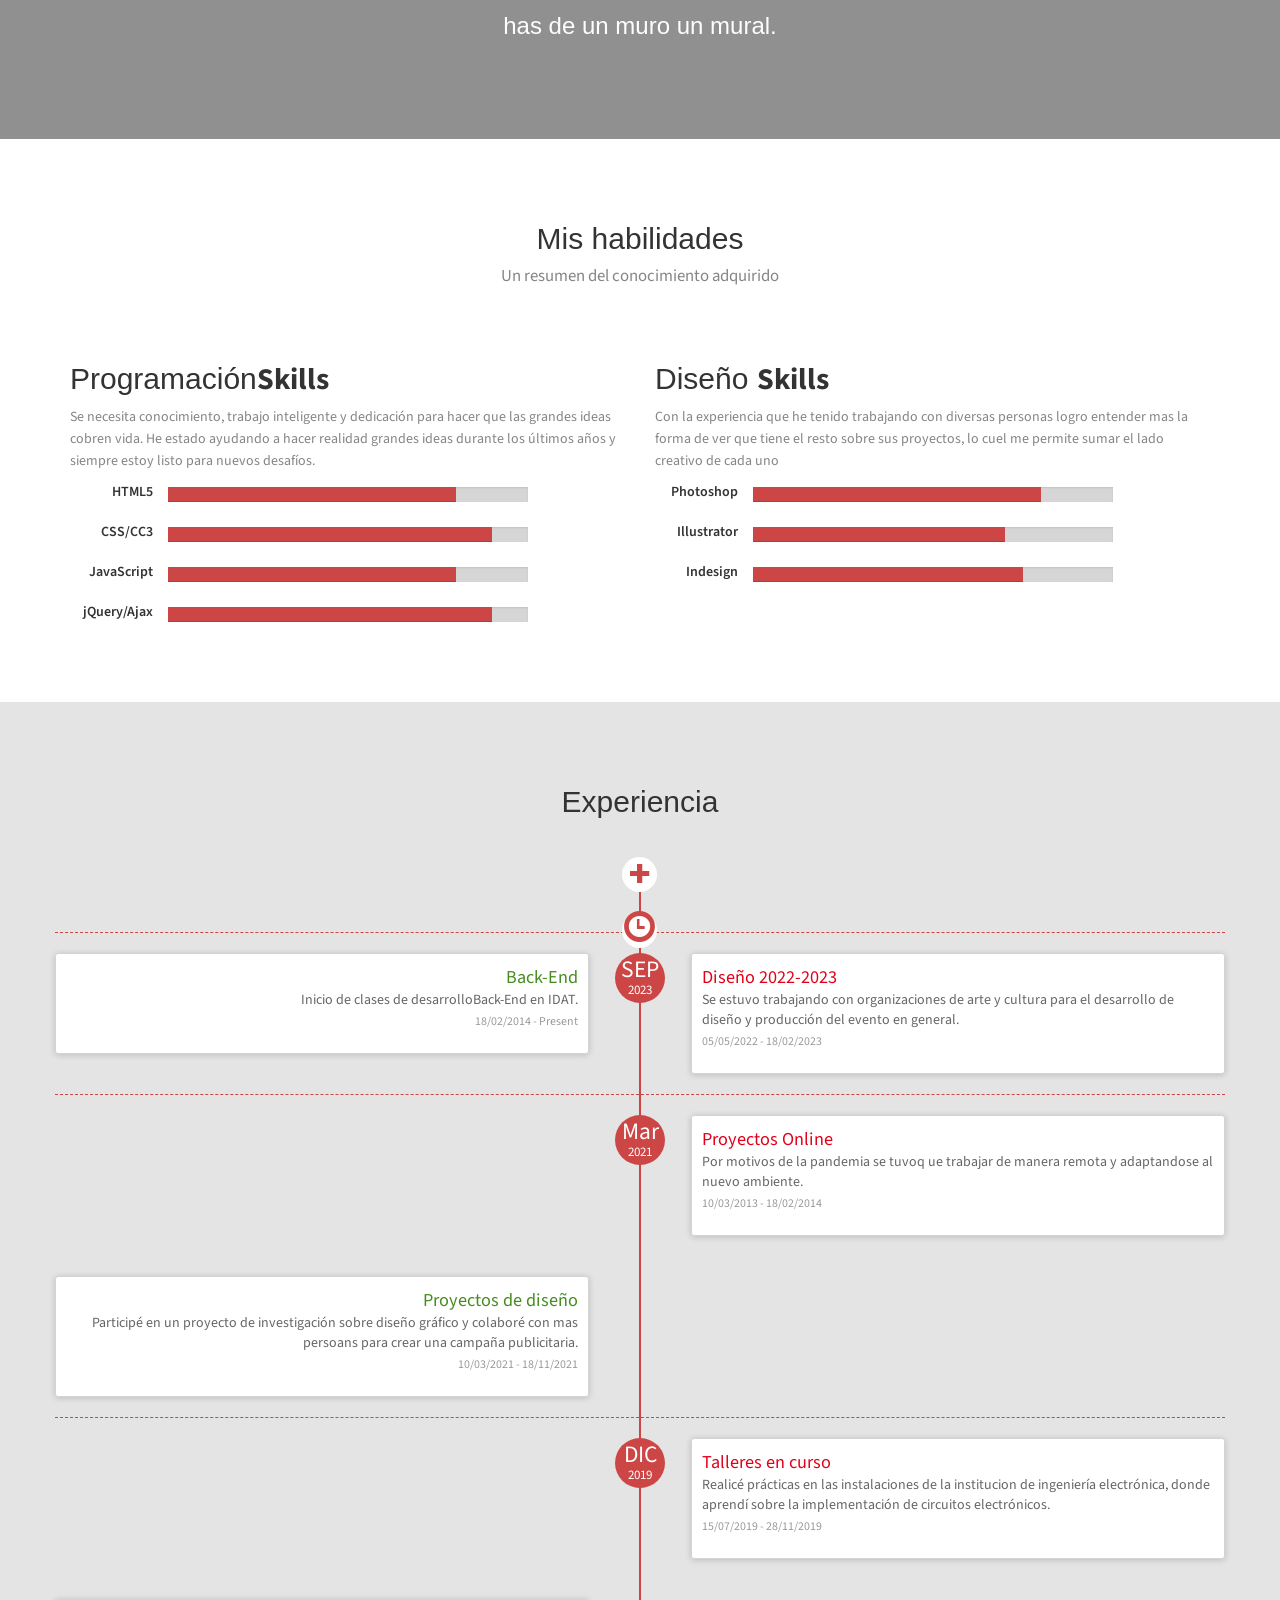
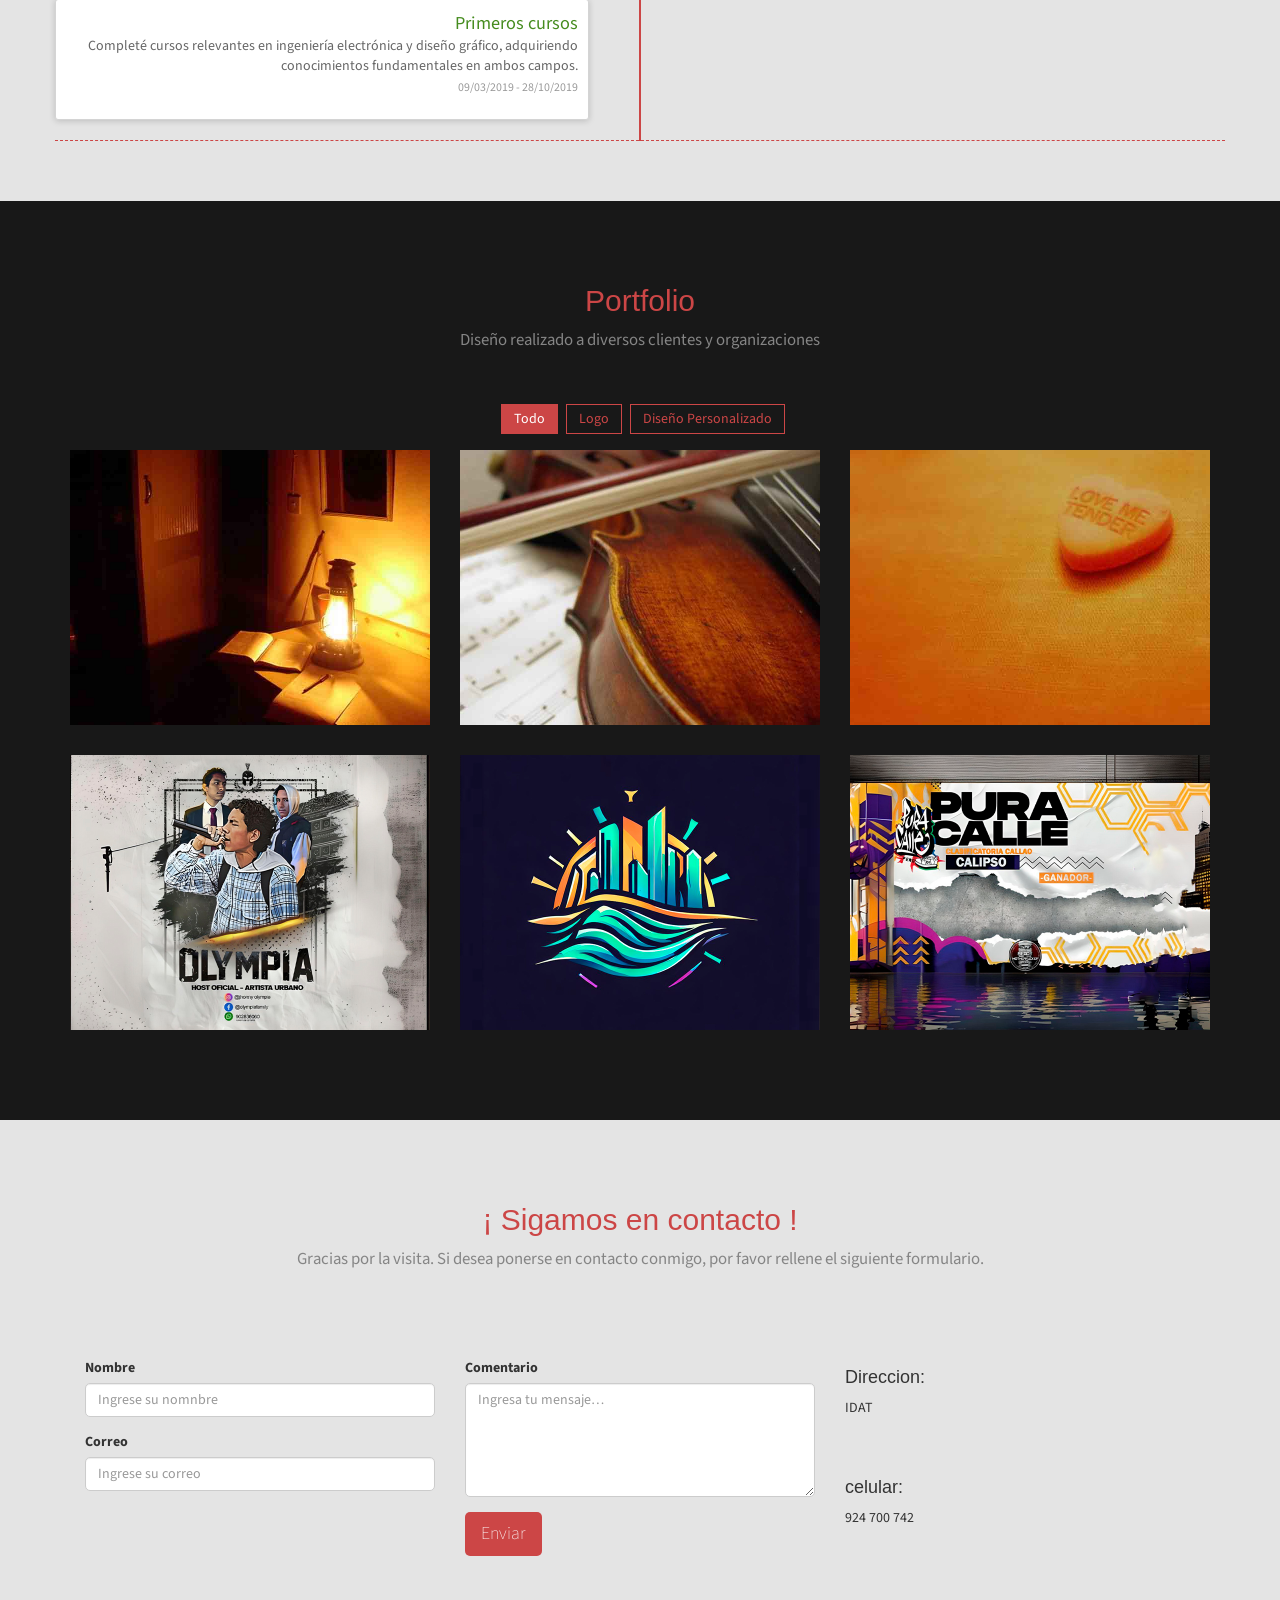
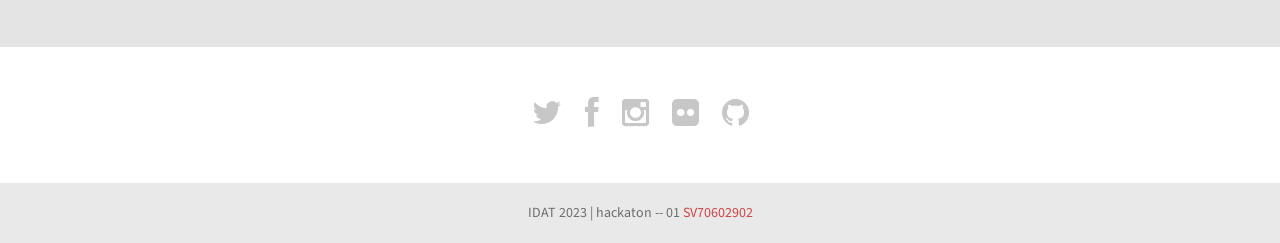
==== commit b5651fa5: "FINAL" ====
--- a/index.html
+++ b/index.html
@@ -411,7 +411,7 @@
                         <li><a href="#" class="current btn-theme btn-small" data-filter="*">Todo</a></li>
                         <li><a href="#" class="btn-theme btn-small" data-filter=".webdesign">Logo</a></li>
                         <li><a href="#" class="btn-theme btn-small" data-filter=".photography">Diseño Personalizado</a></li>
-                        <li><a href="#" class="btn-theme btn-small" data-filter=".print">Print</a></li>
+                        
                     </ul>
                 </nav>
                 <div class="col-md-12">
@@ -458,7 +458,7 @@
                                 </div>
                             </article>
 
-                           
+                          
 
                             <article class="col-sm-4 isotopeItem photography">
                                 <div class="portfolio-item">
@@ -486,18 +486,7 @@
                                 </div>
                             </article>
 
-                            <article class="col-sm-4 isotopeItem print">
-                                <div class="portfolio-item">
-                                    <img src="images/portfolio/img7.jpg" alt="" />
-                                    <div class="portfolio-desc align-center">
-                                        <div class="folio-info">
-                                            <a href="images/portfolio/img7.jpg" class="fancybox">
-                                                <h5>Project Name</h5>
-                                                <i class="fa fa-arrows-alt fa-2x"></i></a>
-                                        </div>
-                                    </div>
-                                </div>
-                            </article>
+                            
 
                             <article class="col-sm-4 isotopeItem photography">
                                 <div class="portfolio-item">
@@ -512,18 +501,7 @@
                                 </div>
                             </article>
 
-                            <article class="col-sm-4 isotopeItem print">
-                                <div class="portfolio-item">
-                                    <img src="images/portfolio/img9.jpg" alt="" />
-                                    <div class="portfolio-desc align-center">
-                                        <div class="folio-info">
-                                            <a href="images/portfolio/img9.jpg" class="fancybox">
-                                                <h5>Project Name</h5>
-                                                <i class="fa fa-arrows-alt fa-2x"></i></a>
-                                        </div>
-                                    </div>
-                                </div>
-                            </article>
+                            
                         </div>
 
                     </div>
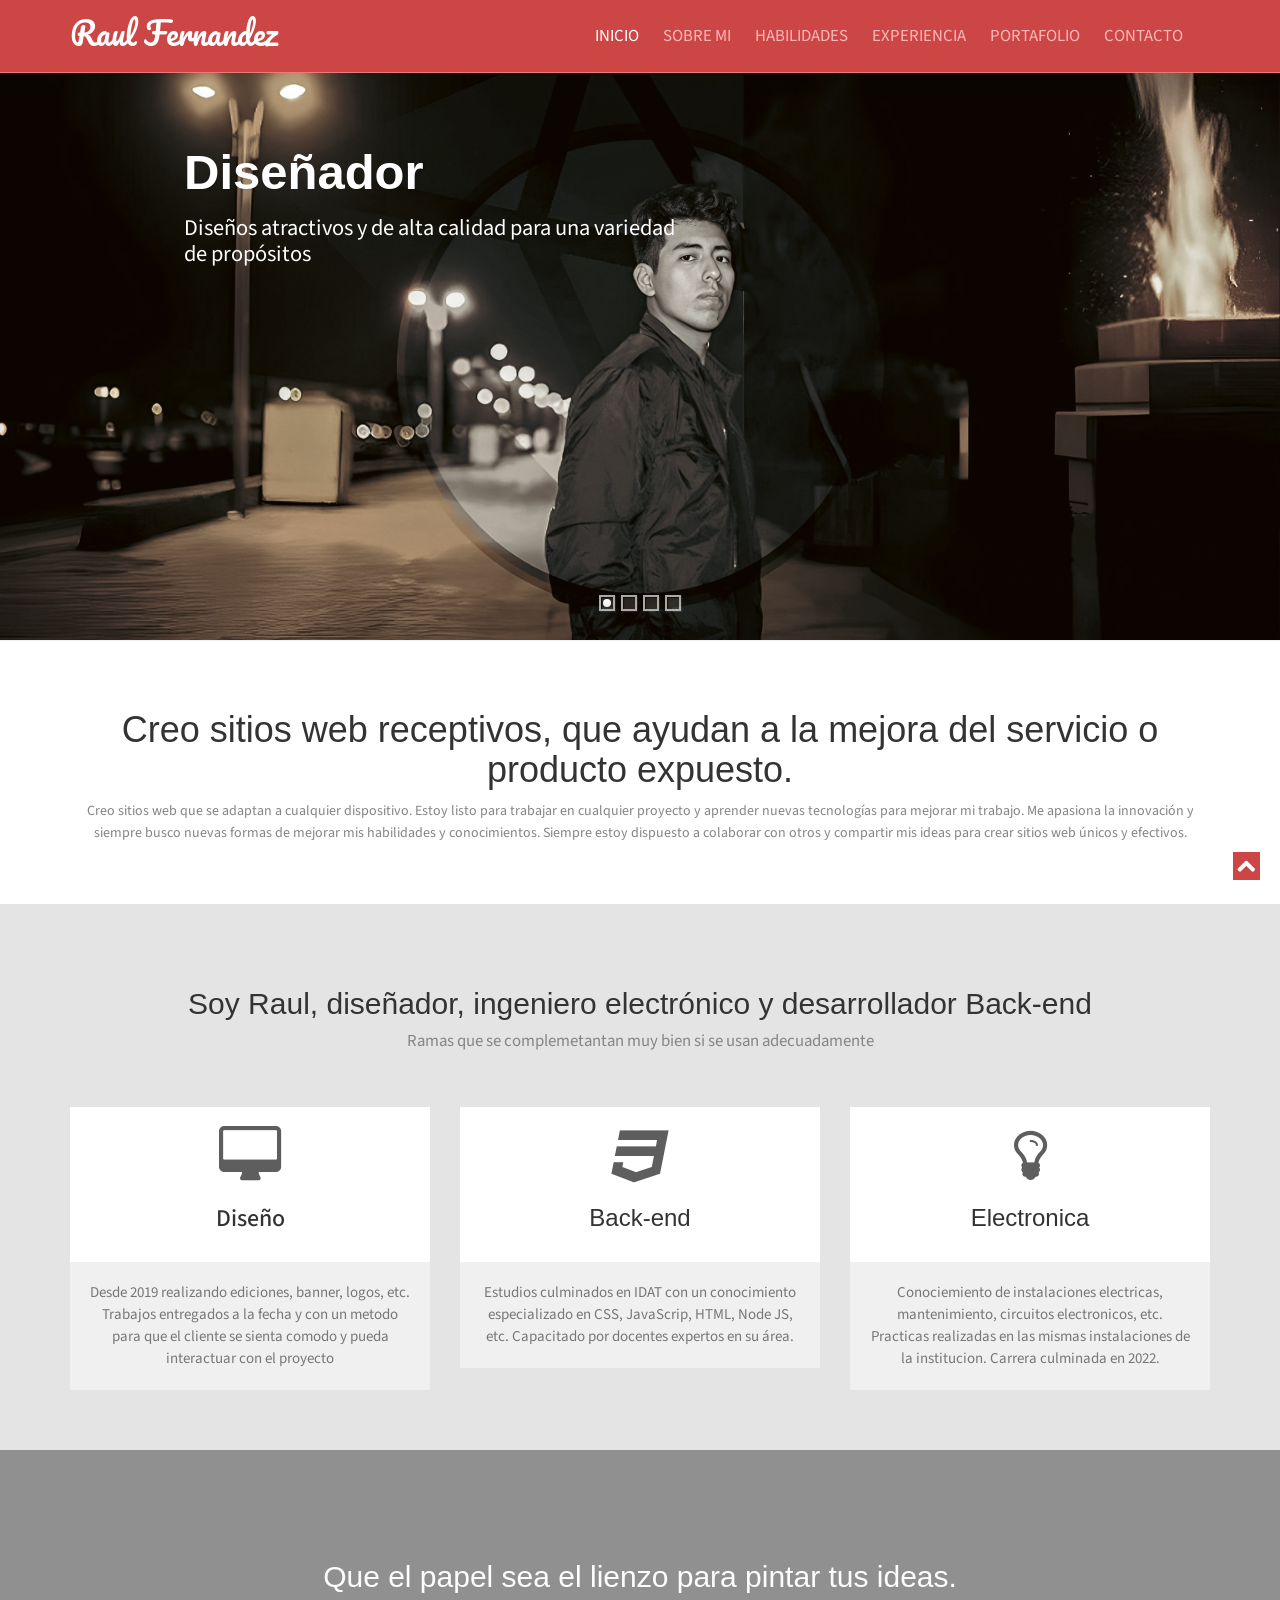
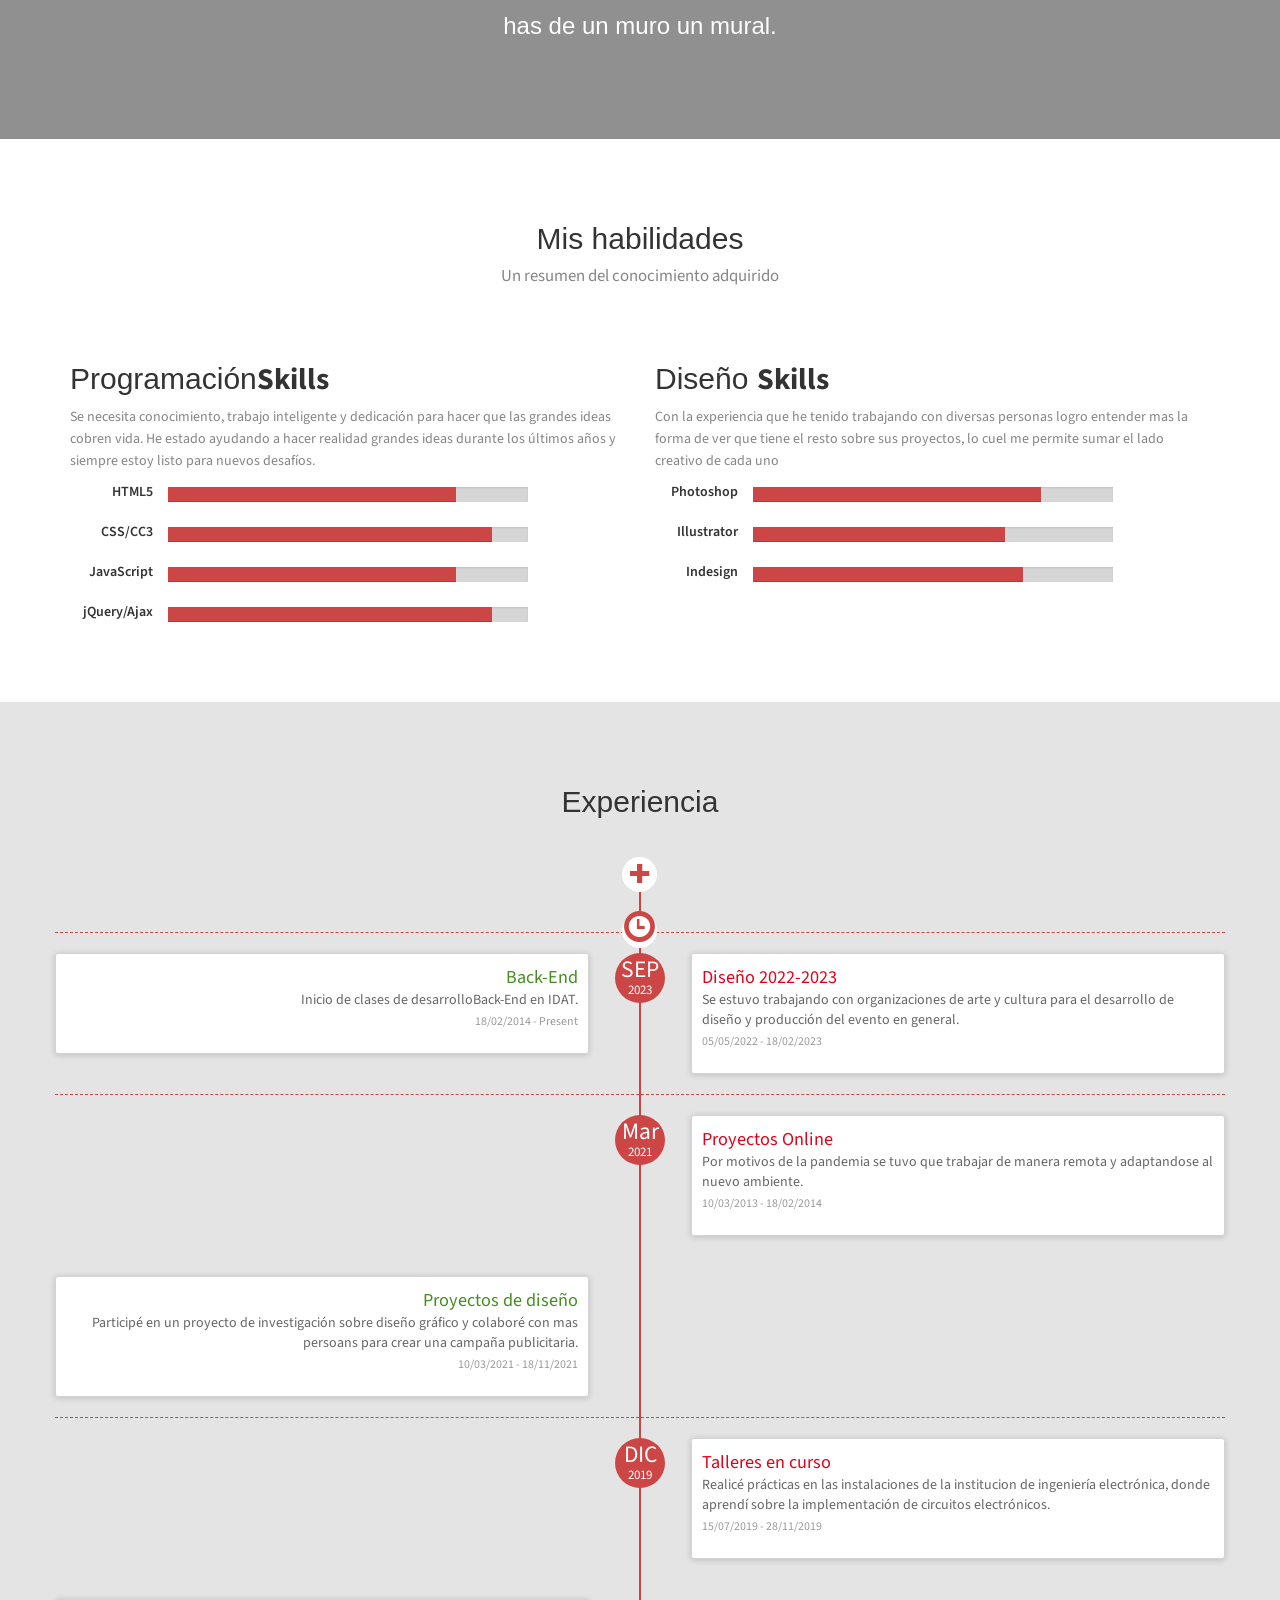
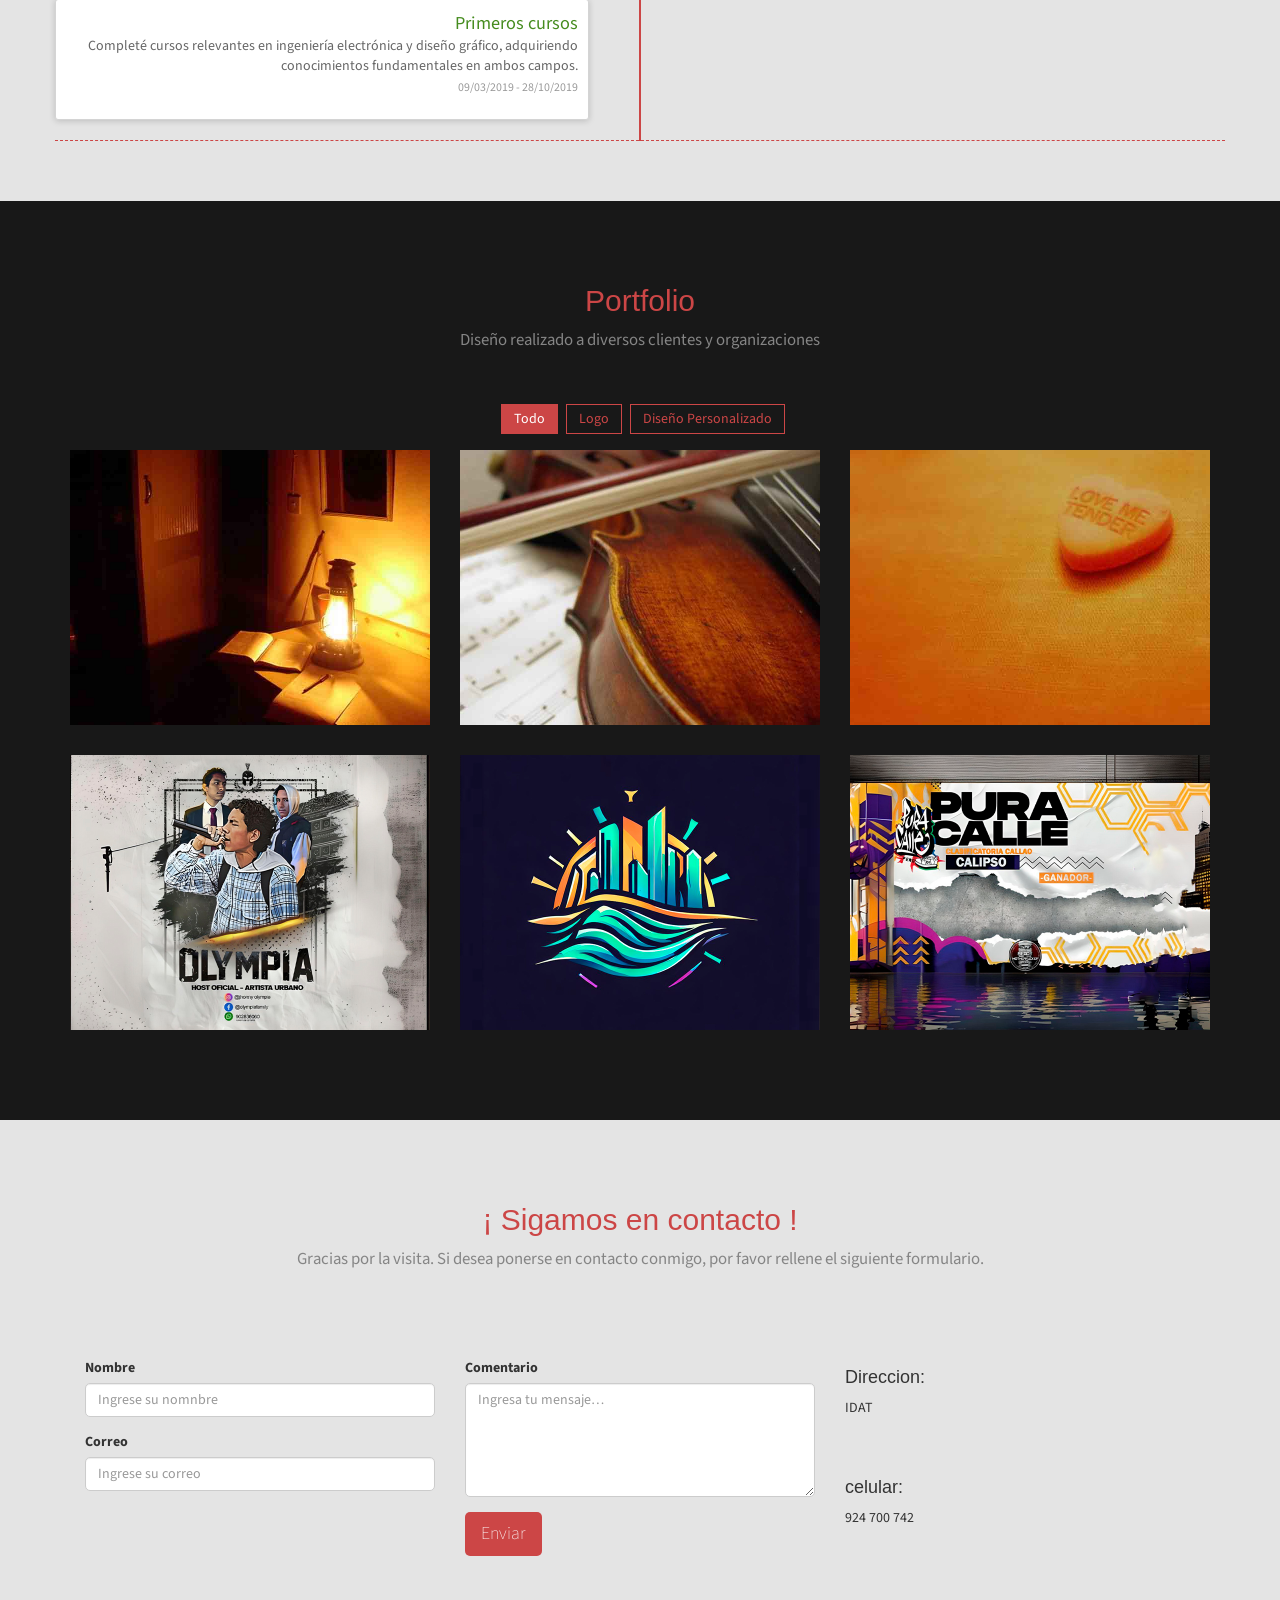
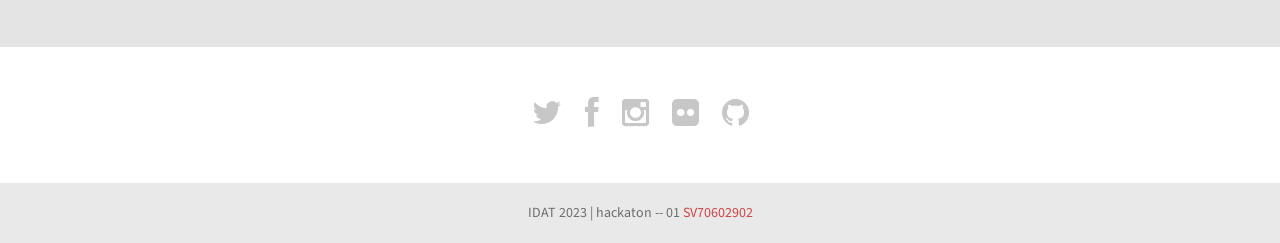
==== commit ce1f72f2: "vf" ====
--- a/index.html
+++ b/index.html
@@ -11,7 +11,7 @@
     <!--[if lt IE 9]> 
     <meta http-equiv="X-UA-Compatible" content="IE=edge,chrome=1">
     <![endif]-->
-    <title>Neu Profile - Single page website</title>
+    <title>RAUL FERNANDEZ - CV 2023</title>
     <meta name="description" content="">
     <meta name="author" content="WebThemez">
     <!--[if lt IE 9]>
@@ -323,7 +323,7 @@
                     <div class="timeline-panel debits">
                         <ul class="timeline-panel-ul">
                             <li><span class="importo">Proyectos Online</span></li>
-                            <li><span class="causale">Por motivos de la pandemia se tuvoq ue trabajar de manera remota y adaptandose al nuevo ambiente. </span> </li>
+                            <li><span class="causale">Por motivos de la pandemia se tuvo que trabajar de manera remota y adaptandose al nuevo ambiente. </span> </li>
                             <li><p><small class="text-muted"> 10/03/2013 - 18/02/2014</small></p> </li>
                         </ul>
                     </div>
